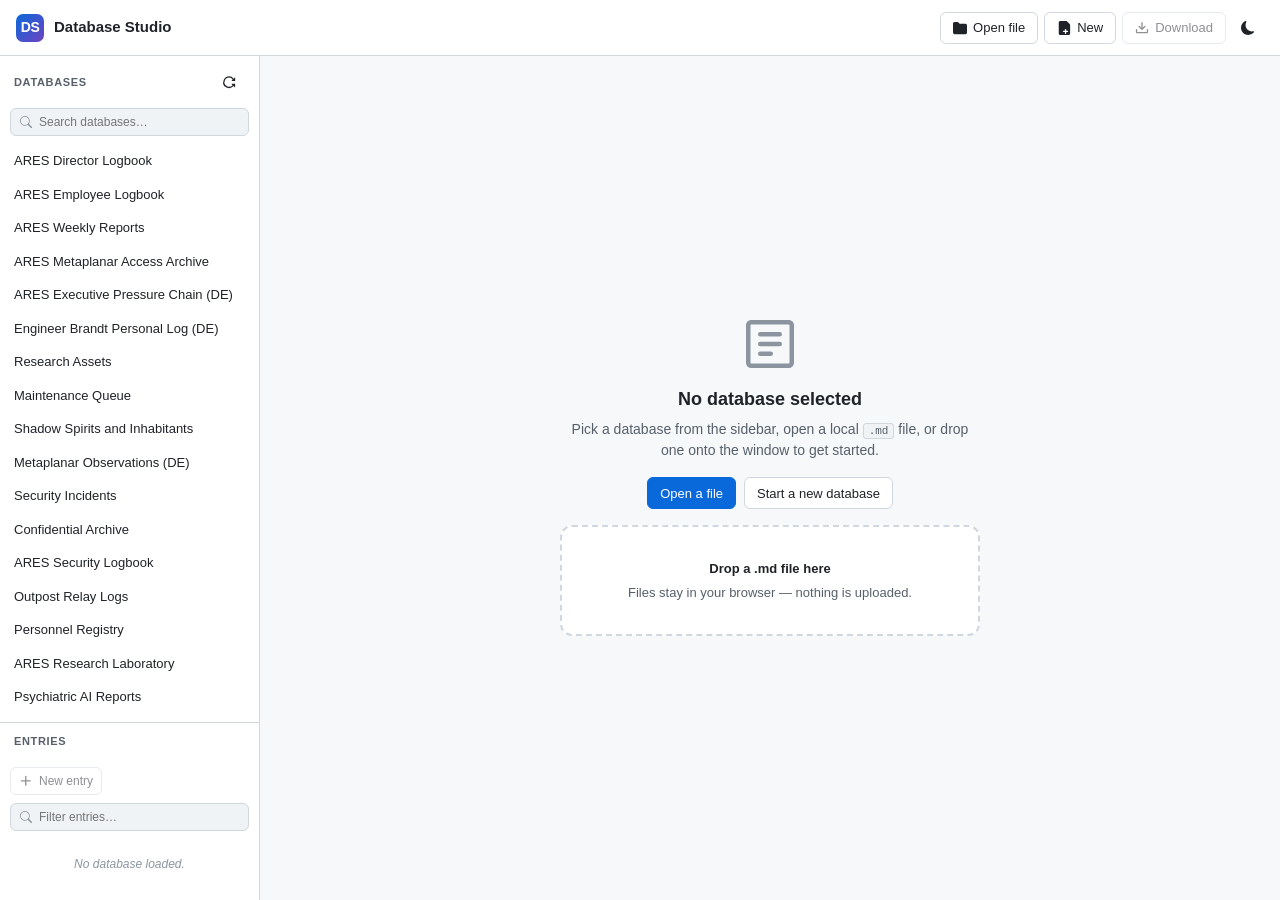
==== database-studio.html @ 735c3646 "Initial commit" ====
<!DOCTYPE html>
<html lang="en">
<head>
<meta charset="UTF-8">
<meta name="viewport" content="width=device-width, initial-scale=1.0">
<title>Database Studio — Markdown Database Editor</title>
<link rel="icon" href="data:,">
<style>
/* ============================================================
   Database Studio
   A clean, intuitive editor for the terminal's markdown databases.
   Inspired by SCEditor's toolbar-driven WYSIWYG editing model.
   ============================================================ */

:root {
  --bg: #f6f8fa;
  --surface: #ffffff;
  --surface-2: #f0f3f6;
  --surface-hover: #eaeef2;
  --border: #d0d7de;
  --border-strong: #afb8c1;
  --text: #1f2328;
  --text-muted: #57606a;
  --text-subtle: #8c959f;
  --accent: #0969da;
  --accent-soft: #ddf4ff;
  --accent-text: #0969da;
  --danger: #cf222e;
  --danger-soft: #ffebe9;
  --success: #1a7f37;
  --success-soft: #dafbe1;
  --warn: #9a6700;
  --warn-soft: #fff8c5;
  --shadow-sm: 0 1px 2px rgba(31, 35, 40, 0.06);
  --shadow-md: 0 3px 6px rgba(31, 35, 40, 0.08);
  --shadow-lg: 0 8px 24px rgba(31, 35, 40, 0.12);
  --radius-sm: 6px;
  --radius: 8px;
  --radius-lg: 12px;
  --font-sans: -apple-system, BlinkMacSystemFont, "Segoe UI", "Inter", Roboto, "Helvetica Neue", Arial, sans-serif;
  --font-mono: ui-monospace, SFMono-Regular, "SF Mono", Menlo, Consolas, "Liberation Mono", monospace;
}

[data-theme="dark"] {
  --bg: #0d1117;
  --surface: #161b22;
  --surface-2: #1c2128;
  --surface-hover: #21262d;
  --border: #30363d;
  --border-strong: #484f58;
  --text: #e6edf3;
  --text-muted: #8d96a0;
  --text-subtle: #6e7681;
  --accent: #2f81f7;
  --accent-soft: #1f2c47;
  --accent-text: #58a6ff;
  --danger: #f85149;
  --danger-soft: #3a1a1d;
  --success: #3fb950;
  --success-soft: #0e2a17;
  --warn: #d29922;
  --warn-soft: #3a2d10;
  --shadow-sm: 0 1px 2px rgba(0, 0, 0, 0.3);
  --shadow-md: 0 3px 6px rgba(0, 0, 0, 0.4);
  --shadow-lg: 0 8px 24px rgba(0, 0, 0, 0.5);
}

* { box-sizing: border-box; }

html, body {
  margin: 0;
  padding: 0;
  height: 100%;
}

body {
  background: var(--bg);
  color: var(--text);
  font-family: var(--font-sans);
  font-size: 14px;
  line-height: 1.5;
  -webkit-font-smoothing: antialiased;
  -moz-osx-font-smoothing: grayscale;
}

/* ---------- Top bar ---------- */

.topbar {
  height: 56px;
  background: var(--surface);
  border-bottom: 1px solid var(--border);
  display: flex;
  align-items: center;
  padding: 0 16px;
  gap: 12px;
  position: sticky;
  top: 0;
  z-index: 100;
}

.brand {
  display: flex;
  align-items: center;
  gap: 10px;
  font-weight: 600;
  font-size: 15px;
  color: var(--text);
}

.brand-mark {
  width: 28px;
  height: 28px;
  border-radius: 7px;
  background: linear-gradient(135deg, var(--accent), #6f42c1);
  color: #fff;
  display: grid;
  place-items: center;
  font-weight: 700;
  font-size: 14px;
  letter-spacing: -0.5px;
}

.brand-sub {
  color: var(--text-subtle);
  font-weight: 400;
  font-size: 13px;
  margin-left: 4px;
}

.topbar-spacer { flex: 1; }

.topbar-actions {
  display: flex;
  align-items: center;
  gap: 6px;
}

/* ---------- Buttons ---------- */

.btn {
  display: inline-flex;
  align-items: center;
  justify-content: center;
  gap: 6px;
  height: 32px;
  padding: 0 12px;
  border: 1px solid var(--border);
  border-radius: var(--radius-sm);
  background: var(--surface);
  color: var(--text);
  font-family: inherit;
  font-size: 13px;
  font-weight: 500;
  cursor: pointer;
  transition: background 0.12s, border-color 0.12s, color 0.12s;
  white-space: nowrap;
  user-select: none;
}

.btn:hover { background: var(--surface-hover); border-color: var(--border-strong); }
.btn:active { transform: translateY(1px); }
.btn:focus-visible { outline: 2px solid var(--accent); outline-offset: 2px; }
.btn[disabled] { opacity: 0.5; cursor: not-allowed; }
.btn[disabled]:hover { background: var(--surface); border-color: var(--border); }

.btn-primary {
  background: var(--accent);
  border-color: var(--accent);
  color: #fff;
}
.btn-primary:hover { background: var(--accent); border-color: var(--accent); filter: brightness(1.1); }

.btn-danger { color: var(--danger); }
.btn-danger:hover { background: var(--danger-soft); border-color: var(--danger); }

.btn-ghost { border-color: transparent; background: transparent; }
.btn-ghost:hover { background: var(--surface-hover); border-color: transparent; }

.btn-icon {
  width: 32px;
  padding: 0;
}

.btn svg {
  width: 14px;
  height: 14px;
  flex-shrink: 0;
}

/* ---------- Main layout ---------- */

.app {
  display: grid;
  grid-template-columns: 260px 1fr;
  height: calc(100vh - 56px);
  overflow: hidden;
}

.sidebar {
  background: var(--surface);
  border-right: 1px solid var(--border);
  display: flex;
  flex-direction: column;
  overflow: hidden;
}

.sidebar-section {
  display: flex;
  flex-direction: column;
  min-height: 0;
  border-bottom: 1px solid var(--border);
}

.sidebar-section:last-child { border-bottom: none; flex: 1; }

.sidebar-header {
  padding: 10px 14px;
  display: flex;
  align-items: center;
  justify-content: space-between;
  gap: 8px;
  flex-shrink: 0;
}

.sidebar-header h2 {
  font-size: 11px;
  font-weight: 600;
  text-transform: uppercase;
  letter-spacing: 0.06em;
  color: var(--text-muted);
  margin: 0;
}

.sidebar-search {
  padding: 0 10px 8px;
  flex-shrink: 0;
}

.sidebar-search input {
  width: 100%;
  height: 28px;
  padding: 0 8px 0 28px;
  border: 1px solid var(--border);
  background: var(--surface-2);
  color: var(--text);
  border-radius: var(--radius-sm);
  font-family: inherit;
  font-size: 12px;
  background-image: url("data:image/svg+xml;utf8,<svg xmlns='http://www.w3.org/2000/svg' width='12' height='12' fill='%238c959f' viewBox='0 0 16 16'><path d='M11.742 10.344a6.5 6.5 0 1 0-1.397 1.398h-.001q.044.06.098.115l3.85 3.85a1 1 0 0 0 1.415-1.414l-3.85-3.85a1 1 0 0 0-.115-.1zM12 6.5a5.5 5.5 0 1 1-11 0 5.5 5.5 0 0 1 11 0'/></svg>");
  background-repeat: no-repeat;
  background-position: 9px center;
}

.sidebar-search input:focus { outline: none; border-color: var(--accent); }

.list {
  overflow-y: auto;
  padding: 0 6px 8px;
  flex: 1;
  min-height: 0;
}

.list-item {
  display: flex;
  align-items: center;
  gap: 8px;
  padding: 7px 8px;
  border-radius: var(--radius-sm);
  cursor: pointer;
  color: var(--text);
  font-size: 13px;
  transition: background 0.1s;
}

.list-item:hover { background: var(--surface-hover); }
.list-item.active { background: var(--accent-soft); color: var(--accent-text); font-weight: 500; }

.list-item .item-title {
  flex: 1;
  overflow: hidden;
  text-overflow: ellipsis;
  white-space: nowrap;
}

.list-item .item-meta {
  font-size: 11px;
  color: var(--text-subtle);
  flex-shrink: 0;
}

.list-item.active .item-meta { color: var(--accent-text); opacity: 0.7; }

.list-empty {
  padding: 16px 14px;
  color: var(--text-subtle);
  font-size: 12px;
  font-style: italic;
  text-align: center;
}

.category-divider {
  font-size: 10px;
  font-weight: 700;
  text-transform: uppercase;
  letter-spacing: 0.08em;
  color: var(--text-subtle);
  padding: 10px 10px 4px;
  user-select: none;
}

/* ---------- Editor area ---------- */

.editor {
  overflow-y: auto;
  background: var(--bg);
  padding: 0;
}

.editor-empty {
  height: 100%;
  display: grid;
  place-items: center;
  text-align: center;
  padding: 32px;
  color: var(--text-muted);
}

.editor-empty-inner {
  max-width: 420px;
}

.editor-empty h3 {
  font-size: 18px;
  font-weight: 600;
  color: var(--text);
  margin: 0 0 6px;
}

.editor-empty p {
  margin: 0 0 16px;
  font-size: 14px;
}

.editor-empty-actions {
  display: flex;
  gap: 8px;
  justify-content: center;
}

.editor-empty svg {
  width: 48px;
  height: 48px;
  color: var(--text-subtle);
  margin-bottom: 12px;
}

.editor-content {
  max-width: 920px;
  margin: 0 auto;
  padding: 24px 24px 80px;
}

.panel {
  background: var(--surface);
  border: 1px solid var(--border);
  border-radius: var(--radius-lg);
  margin-bottom: 16px;
  overflow: hidden;
}

.panel-header {
  padding: 12px 16px;
  display: flex;
  align-items: center;
  justify-content: space-between;
  gap: 12px;
  border-bottom: 1px solid var(--border);
  background: var(--surface);
}

.panel-header h3 {
  font-size: 13px;
  font-weight: 600;
  margin: 0;
  color: var(--text);
  display: flex;
  align-items: center;
  gap: 8px;
}

.panel-header .panel-actions {
  display: flex;
  gap: 6px;
}

.panel-body { padding: 16px; }

.panel-collapsible .panel-header { cursor: pointer; user-select: none; }
.panel-collapsible .panel-header::after {
  content: "";
  width: 12px;
  height: 12px;
  background: url("data:image/svg+xml;utf8,<svg xmlns='http://www.w3.org/2000/svg' width='12' height='12' viewBox='0 0 16 16' fill='%2357606a'><path d='M3.22 5.22a.75.75 0 0 1 1.06 0L8 8.94l3.72-3.72a.75.75 0 1 1 1.06 1.06l-4.25 4.25a.75.75 0 0 1-1.06 0L3.22 6.28a.75.75 0 0 1 0-1.06Z'/></svg>") no-repeat center;
  transition: transform 0.15s;
  margin-left: auto;
}
.panel-collapsible.collapsed .panel-header::after { transform: rotate(-90deg); }
.panel-collapsible.collapsed .panel-body { display: none; }

/* ---------- Forms ---------- */

.field-grid {
  display: grid;
  grid-template-columns: repeat(2, minmax(0, 1fr));
  gap: 12px;
}

.field-grid.three { grid-template-columns: repeat(3, minmax(0, 1fr)); }
.field-grid.full { grid-template-columns: 1fr; }

.field {
  display: flex;
  flex-direction: column;
  gap: 4px;
  min-width: 0;
}

.field.full { grid-column: 1 / -1; }

.field-label {
  font-size: 12px;
  font-weight: 500;
  color: var(--text-muted);
  display: flex;
  align-items: center;
  gap: 4px;
}

.field-label .hint {
  font-weight: 400;
  color: var(--text-subtle);
  font-size: 11px;
}

.input, .textarea, .select {
  width: 100%;
  border: 1px solid var(--border);
  background: var(--surface);
  color: var(--text);
  font-family: inherit;
  font-size: 13px;
  padding: 7px 10px;
  border-radius: var(--radius-sm);
  transition: border-color 0.12s, box-shadow 0.12s;
}

.input:focus, .textarea:focus, .select:focus {
  outline: none;
  border-color: var(--accent);
  box-shadow: 0 0 0 3px var(--accent-soft);
}

.input.mono { font-family: var(--font-mono); font-size: 12px; }

.textarea { min-height: 80px; resize: vertical; line-height: 1.5; }

.range-row {
  display: flex;
  align-items: center;
  gap: 10px;
}

.range-row input[type="range"] { flex: 1; accent-color: var(--accent); }

.range-row .range-val {
  font-family: var(--font-mono);
  font-size: 12px;
  color: var(--text-muted);
  min-width: 16px;
  text-align: right;
}

.clearance-pill {
  display: inline-flex;
  align-items: center;
  gap: 4px;
  font-size: 11px;
  font-weight: 600;
  padding: 2px 8px;
  border-radius: 999px;
  background: var(--success-soft);
  color: var(--success);
  text-transform: uppercase;
  letter-spacing: 0.04em;
}

.clearance-pill[data-level="2"] { background: var(--accent-soft); color: var(--accent-text); }
.clearance-pill[data-level="3"] { background: var(--warn-soft); color: var(--warn); }
.clearance-pill[data-level="4"], .clearance-pill[data-level="5"] {
  background: var(--danger-soft); color: var(--danger);
}

/* ---------- WYSIWYG editor ---------- */

.wysiwyg {
  border: 1px solid var(--border);
  border-radius: var(--radius);
  overflow: hidden;
  background: var(--surface);
}

.wysiwyg-toolbar {
  display: flex;
  align-items: center;
  flex-wrap: wrap;
  gap: 2px;
  padding: 6px;
  border-bottom: 1px solid var(--border);
  background: var(--surface-2);
}

.wysiwyg-toolbar .toolbar-group {
  display: flex;
  align-items: center;
  gap: 1px;
}

.wysiwyg-toolbar .toolbar-sep {
  width: 1px;
  height: 20px;
  background: var(--border);
  margin: 0 4px;
}

.tbtn {
  width: 30px;
  height: 30px;
  display: grid;
  place-items: center;
  background: transparent;
  border: 1px solid transparent;
  border-radius: 5px;
  color: var(--text-muted);
  cursor: pointer;
  padding: 0;
  transition: background 0.1s, color 0.1s;
}

.tbtn:hover { background: var(--surface-hover); color: var(--text); }
.tbtn.active { background: var(--accent-soft); color: var(--accent-text); }
.tbtn svg { width: 15px; height: 15px; }
.tbtn:focus-visible { outline: 2px solid var(--accent); outline-offset: 1px; }

.tbtn.wide {
  width: auto;
  padding: 0 8px;
  font-size: 12px;
  gap: 4px;
  font-family: inherit;
  font-weight: 500;
}

.toolbar-spacer { flex: 1; }

.wysiwyg-editor {
  min-height: 280px;
  padding: 14px 18px;
  outline: none;
  font-size: 14px;
  line-height: 1.6;
  color: var(--text);
  overflow-y: auto;
  max-height: 60vh;
}

.wysiwyg-editor[data-empty="true"]::before {
  content: attr(data-placeholder);
  color: var(--text-subtle);
  pointer-events: none;
  display: block;
}

.wysiwyg-editor h1, .wysiwyg-editor h2, .wysiwyg-editor h3 {
  margin: 1em 0 0.4em;
  font-weight: 600;
  line-height: 1.3;
}
.wysiwyg-editor h1 { font-size: 1.5em; }
.wysiwyg-editor h2 { font-size: 1.25em; }
.wysiwyg-editor h3 { font-size: 1.1em; }
.wysiwyg-editor p { margin: 0 0 0.7em; }
.wysiwyg-editor ul, .wysiwyg-editor ol { margin: 0 0 0.7em; padding-left: 1.5em; }
.wysiwyg-editor li { margin: 0.2em 0; }
.wysiwyg-editor blockquote {
  margin: 0 0 0.7em;
  padding: 0.2em 1em;
  border-left: 3px solid var(--border-strong);
  color: var(--text-muted);
  font-style: italic;
}
.wysiwyg-editor code {
  font-family: var(--font-mono);
  font-size: 0.9em;
  background: var(--surface-2);
  padding: 1px 5px;
  border-radius: 4px;
  border: 1px solid var(--border);
}
.wysiwyg-editor pre {
  font-family: var(--font-mono);
  font-size: 0.85em;
  background: var(--surface-2);
  padding: 10px 12px;
  border-radius: var(--radius-sm);
  border: 1px solid var(--border);
  overflow-x: auto;
  margin: 0 0 0.7em;
}
.wysiwyg-editor pre code { background: transparent; border: none; padding: 0; }
.wysiwyg-editor a { color: var(--accent-text); text-decoration: underline; }
.wysiwyg-editor hr { border: none; border-top: 1px solid var(--border); margin: 1em 0; }

.wysiwyg-editor img {
  display: block;
  max-width: 100%;
  max-height: 360px;
  height: auto;
  margin: 10px 0;
  border: 1px solid var(--border);
  border-radius: var(--radius-sm);
  background: var(--surface-2);
  cursor: pointer;
  transition: box-shadow 0.12s, border-color 0.12s;
}
.wysiwyg-editor img:hover { box-shadow: var(--shadow-md); border-color: var(--border-strong); }
.wysiwyg-editor img.selected {
  outline: 2px solid var(--accent);
  outline-offset: 2px;
}

/* ---------- Retro terminal text colors ---------- */
/* These mirror the terminal's .t-* classes so colored passages preview the way
   they'll render on the green-on-black terminal screen. */
.wysiwyg-editor [data-color],
.wysiwyg-source-preview [data-color] { transition: color 0.1s; }

[data-color="green"]   { color: #1f9e3e; }
[data-color="amber"]   { color: #c87f00; }
[data-color="cyan"]    { color: #0d8c8c; }
[data-color="red"]     { color: #cf222e; }
[data-color="magenta"] { color: #9c27b0; }
[data-color="dim"]     { color: #8c959f; }
[data-color="bright"]  { color: #1f2328; font-weight: 600; }

[data-theme="dark"] [data-color="green"]   { color: #3fb950; }
[data-theme="dark"] [data-color="amber"]   { color: #ffb000; }
[data-theme="dark"] [data-color="cyan"]    { color: #2ec4b6; }
[data-theme="dark"] [data-color="red"]     { color: #ff6b6b; }
[data-theme="dark"] [data-color="magenta"] { color: #d670d6; }
[data-theme="dark"] [data-color="dim"]     { color: #6e7681; }
[data-theme="dark"] [data-color="bright"]  { color: #ffffff; font-weight: 600; }

/* Color popover */
.color-popover-wrap { position: relative; }

.color-popover {
  position: absolute;
  top: calc(100% + 6px);
  right: 0;
  background: var(--surface);
  border: 1px solid var(--border);
  border-radius: var(--radius);
  box-shadow: var(--shadow-lg);
  padding: 10px;
  display: grid;
  grid-template-columns: repeat(4, 28px);
  gap: 6px;
  z-index: 200;
  min-width: 0;
}

.color-popover .swatch {
  width: 28px;
  height: 28px;
  border: 1px solid var(--border);
  border-radius: 6px;
  cursor: pointer;
  position: relative;
  display: grid;
  place-items: center;
  padding: 0;
  background: var(--surface);
  transition: transform 0.08s, border-color 0.1s;
}

.color-popover .swatch:hover { transform: scale(1.08); border-color: var(--border-strong); }
.color-popover .swatch.active { border-color: var(--accent); box-shadow: 0 0 0 2px var(--accent-soft); }

.color-popover .swatch-dot {
  width: 16px; height: 16px; border-radius: 50%;
  border: 1px solid rgba(0,0,0,0.15);
}

.color-popover .swatch-label {
  position: absolute;
  bottom: -22px; left: 50%; transform: translateX(-50%);
  font-size: 10px; color: var(--text-muted);
  white-space: nowrap; pointer-events: none;
  opacity: 0; transition: opacity 0.1s;
  background: var(--text); color: var(--surface);
  padding: 2px 6px; border-radius: 3px;
}
.color-popover .swatch:hover .swatch-label { opacity: 1; }

.color-popover .swatch.clear {
  font-size: 11px; font-weight: 600; color: var(--text-muted);
}

/* Show a small colored bar under the color toolbar button */
.tbtn.color-btn {
  position: relative;
}
.tbtn.color-btn::after {
  content: "";
  position: absolute;
  left: 4px; right: 4px; bottom: 3px;
  height: 3px; border-radius: 2px;
  background: var(--tbtn-color, var(--text-subtle));
}

.wysiwyg-source {
  display: none;
  width: 100%;
  min-height: 280px;
  max-height: 60vh;
  padding: 14px 18px;
  border: none;
  outline: none;
  font-family: var(--font-mono);
  font-size: 13px;
  line-height: 1.55;
  background: var(--surface);
  color: var(--text);
  resize: vertical;
}

.wysiwyg.source-mode .wysiwyg-editor { display: none; }
.wysiwyg.source-mode .wysiwyg-source { display: block; }

.wysiwyg-footer {
  display: flex;
  align-items: center;
  justify-content: space-between;
  padding: 6px 12px;
  border-top: 1px solid var(--border);
  background: var(--surface-2);
  font-size: 11px;
  color: var(--text-subtle);
}

/* ---------- Entry list panel ---------- */

.entry-toolbar {
  display: flex;
  align-items: center;
  gap: 8px;
  padding: 8px 10px;
  flex-shrink: 0;
}

.entry-toolbar .btn { height: 28px; padding: 0 8px; font-size: 12px; }

/* ---------- Toast ---------- */

.toast-wrap {
  position: fixed;
  bottom: 20px;
  right: 20px;
  display: flex;
  flex-direction: column;
  gap: 8px;
  z-index: 1000;
  pointer-events: none;
}

.toast {
  background: var(--text);
  color: var(--surface);
  padding: 10px 14px;
  border-radius: var(--radius);
  font-size: 13px;
  box-shadow: var(--shadow-lg);
  max-width: 360px;
  animation: toast-in 0.18s ease-out;
  pointer-events: auto;
  display: flex;
  align-items: center;
  gap: 8px;
}

.toast.success { background: var(--success); color: #fff; }
.toast.error { background: var(--danger); color: #fff; }
.toast.warn { background: var(--warn); color: #fff; }

.toast svg { width: 16px; height: 16px; flex-shrink: 0; }

@keyframes toast-in {
  from { transform: translateY(8px); opacity: 0; }
  to { transform: translateY(0); opacity: 1; }
}

/* ---------- Modal ---------- */

.modal-backdrop {
  position: fixed;
  inset: 0;
  background: rgba(0, 0, 0, 0.45);
  display: grid;
  place-items: center;
  z-index: 500;
  padding: 20px;
}

.modal {
  background: var(--surface);
  border-radius: var(--radius-lg);
  border: 1px solid var(--border);
  box-shadow: var(--shadow-lg);
  max-width: 520px;
  width: 100%;
  max-height: 90vh;
  display: flex;
  flex-direction: column;
  overflow: hidden;
}

.modal-header {
  padding: 14px 18px;
  border-bottom: 1px solid var(--border);
  display: flex;
  align-items: center;
  justify-content: space-between;
}

.modal-header h3 { margin: 0; font-size: 15px; font-weight: 600; }

.modal-body { padding: 16px 18px; overflow-y: auto; }
.modal-footer {
  padding: 12px 18px;
  border-top: 1px solid var(--border);
  display: flex;
  justify-content: flex-end;
  gap: 8px;
  background: var(--surface-2);
}

/* ---------- Drag overlay ---------- */

.drop-overlay {
  position: fixed;
  inset: 0;
  background: rgba(9, 105, 218, 0.08);
  border: 3px dashed var(--accent);
  z-index: 900;
  display: grid;
  place-items: center;
  pointer-events: none;
}

.drop-overlay-msg {
  background: var(--surface);
  border: 1px solid var(--accent);
  padding: 20px 28px;
  border-radius: var(--radius-lg);
  font-size: 16px;
  font-weight: 600;
  color: var(--accent-text);
  box-shadow: var(--shadow-lg);
}

.hidden { display: none !important; }

/* ---------- Drag & drop file zone in empty state ---------- */

.drop-zone {
  border: 2px dashed var(--border);
  border-radius: var(--radius-lg);
  padding: 32px;
  margin-top: 16px;
  transition: border-color 0.15s, background 0.15s;
  background: var(--surface);
}

.drop-zone.over { border-color: var(--accent); background: var(--accent-soft); }

/* ---------- Responsive ---------- */

@media (max-width: 900px) {
  .app { grid-template-columns: 1fr; }
  .sidebar {
    position: fixed;
    left: 0; top: 56px;
    width: 280px;
    height: calc(100vh - 56px);
    z-index: 50;
    transform: translateX(-100%);
    transition: transform 0.2s;
    box-shadow: var(--shadow-lg);
  }
  .sidebar.open { transform: translateX(0); }
  .field-grid, .field-grid.three { grid-template-columns: 1fr; }
  .editor-content { padding: 16px; }
  .topbar-actions .btn .btn-label { display: none; }
}

.menu-btn { display: none; }
@media (max-width: 900px) { .menu-btn { display: inline-flex; } }

/* unsaved indicator */
.unsaved-dot {
  width: 8px; height: 8px; border-radius: 50%;
  background: var(--warn);
  display: inline-block;
  margin-left: 6px;
}

kbd {
  font-family: var(--font-mono);
  font-size: 11px;
  background: var(--surface-2);
  border: 1px solid var(--border);
  padding: 1px 5px;
  border-radius: 3px;
  color: var(--text-muted);
}

</style>
</head>
<body>

<header class="topbar">
  <button class="btn btn-ghost btn-icon menu-btn" id="menuBtn" title="Toggle sidebar">
    <svg viewBox="0 0 16 16" fill="currentColor"><path d="M1 2.75A.75.75 0 0 1 1.75 2h12.5a.75.75 0 0 1 0 1.5H1.75A.75.75 0 0 1 1 2.75Zm0 5A.75.75 0 0 1 1.75 7h12.5a.75.75 0 0 1 0 1.5H1.75A.75.75 0 0 1 1 7.75ZM1.75 12h12.5a.75.75 0 0 1 0 1.5H1.75a.75.75 0 0 1 0-1.5Z"/></svg>
  </button>
  <div class="brand">
    <div class="brand-mark">DS</div>
    <span>Database Studio</span>
    <span class="brand-sub" id="brandSub"></span>
  </div>
  <div class="topbar-spacer"></div>
  <div class="topbar-actions">
    <button class="btn" id="openFileBtn" title="Open a local .md file">
      <svg viewBox="0 0 16 16" fill="currentColor"><path d="M1.75 1A1.75 1.75 0 0 0 0 2.75v10.5C0 14.216.784 15 1.75 15h12.5A1.75 1.75 0 0 0 16 13.25v-8.5A1.75 1.75 0 0 0 14.25 3H7.5a.25.25 0 0 1-.2-.1l-.9-1.2C6.07 1.26 5.55 1 5 1H1.75Z"/></svg>
      <span class="btn-label">Open file</span>
    </button>
    <button class="btn" id="newFileBtn" title="Create a new empty database">
      <svg viewBox="0 0 16 16" fill="currentColor"><path d="M2 1.75C2 .784 2.784 0 3.75 0h6.586c.464 0 .909.184 1.237.513l2.914 2.914c.329.328.513.773.513 1.237v9.586A1.75 1.75 0 0 1 13.25 16h-9.5A1.75 1.75 0 0 1 2 14.25Zm8.5 8a.75.75 0 0 0-1.5 0V11H7.5a.75.75 0 0 0 0 1.5H9v1.5a.75.75 0 0 0 1.5 0v-1.5H12a.75.75 0 0 0 0-1.5h-1.5Z"/></svg>
      <span class="btn-label">New</span>
    </button>
    <button class="btn" id="downloadBtn" title="Download as .md (Ctrl/Cmd+S)" disabled>
      <svg viewBox="0 0 16 16" fill="currentColor"><path d="M2.75 14A1.75 1.75 0 0 1 1 12.25v-2.5a.75.75 0 0 1 1.5 0v2.5c0 .138.112.25.25.25h10.5a.25.25 0 0 0 .25-.25v-2.5a.75.75 0 0 1 1.5 0v2.5A1.75 1.75 0 0 1 13.25 14ZM7.25 7.689V2a.75.75 0 0 1 1.5 0v5.689l1.97-1.969a.749.749 0 1 1 1.06 1.06l-3.25 3.25a.749.749 0 0 1-1.06 0L4.22 6.78a.749.749 0 1 1 1.06-1.06Z"/></svg>
      <span class="btn-label">Download</span>
    </button>
    <button class="btn btn-ghost btn-icon" id="themeBtn" title="Toggle dark mode">
      <svg id="themeIcon" viewBox="0 0 16 16" fill="currentColor"><path d="M6 .278a.768.768 0 0 1 .08.858 7.208 7.208 0 0 0-.878 3.46c0 4.021 3.278 7.277 7.318 7.277.527 0 1.04-.055 1.533-.16a.787.787 0 0 1 .81.316.733.733 0 0 1-.031.893A8.349 8.349 0 0 1 8.344 16C3.734 16 0 12.286 0 7.71 0 4.266 2.114 1.312 5.124.06A.752.752 0 0 1 6 .278"/></svg>
    </button>
  </div>
</header>

<div class="app" id="app">
  <aside class="sidebar" id="sidebar">
    <div class="sidebar-section">
      <div class="sidebar-header">
        <h2>Databases</h2>
        <button class="btn btn-ghost btn-icon" id="reloadManifestBtn" title="Reload manifest">
          <svg viewBox="0 0 16 16" fill="currentColor" width="14" height="14"><path d="M1.705 8.005a.75.75 0 0 1 .834.656 5.5 5.5 0 0 0 9.592 2.97l-1.204-1.204a.25.25 0 0 1 .177-.427h3.646a.25.25 0 0 1 .25.25v3.646a.25.25 0 0 1-.427.177l-1.38-1.38A7.002 7.002 0 0 1 1.05 8.84a.75.75 0 0 1 .656-.834M8 1.5a6.5 6.5 0 0 0-6.473 5.95.75.75 0 0 0 1.49.176A5.001 5.001 0 0 1 12.18 5.27L10.997 6.45a.25.25 0 0 0 .177.427h3.646a.25.25 0 0 0 .25-.25V2.981a.25.25 0 0 0-.427-.177l-1.381 1.38A6.5 6.5 0 0 0 8 1.5"/></svg>
        </button>
      </div>
      <div class="sidebar-search">
        <input type="search" id="dbSearch" placeholder="Search databases…" autocomplete="off">
      </div>
      <div class="list" id="dbList">
        <div class="list-empty">Loading…</div>
      </div>
    </div>

    <div class="sidebar-section">
      <div class="sidebar-header">
        <h2>Entries</h2>
        <span class="brand-sub" id="entryCount"></span>
      </div>
      <div class="entry-toolbar">
        <button class="btn" id="addEntryBtn" disabled title="Add a new entry (Ctrl/Cmd+N)">
          <svg viewBox="0 0 16 16" fill="currentColor"><path d="M7.75 2a.75.75 0 0 1 .75.75V7h4.25a.75.75 0 0 1 0 1.5H8.5v4.25a.75.75 0 0 1-1.5 0V8.5H2.75a.75.75 0 0 1 0-1.5H7V2.75A.75.75 0 0 1 7.75 2Z"/></svg>
          New entry
        </button>
      </div>
      <div class="sidebar-search">
        <input type="search" id="entrySearch" placeholder="Filter entries…" autocomplete="off">
      </div>
      <div class="list" id="entryList">
        <div class="list-empty">No database loaded.</div>
      </div>
    </div>
  </aside>

  <main class="editor" id="editor">
    <div class="editor-empty" id="editorEmpty">
      <div class="editor-empty-inner">
        <svg viewBox="0 0 16 16" fill="currentColor"><path d="M0 1.75C0 .784.784 0 1.75 0h12.5C15.216 0 16 .784 16 1.75v12.5A1.75 1.75 0 0 1 14.25 16H1.75A1.75 1.75 0 0 1 0 14.25Zm1.75-.25a.25.25 0 0 0-.25.25v12.5c0 .138.112.25.25.25h12.5a.25.25 0 0 0 .25-.25V1.75a.25.25 0 0 0-.25-.25Z"/><path d="M4 4.75a.75.75 0 0 1 .75-.75h6.5a.75.75 0 0 1 0 1.5h-6.5A.75.75 0 0 1 4 4.75ZM4 8a.75.75 0 0 1 .75-.75h6.5a.75.75 0 0 1 0 1.5h-6.5A.75.75 0 0 1 4 8Zm0 3.25a.75.75 0 0 1 .75-.75h3.5a.75.75 0 0 1 0 1.5h-3.5a.75.75 0 0 1-.75-.75Z"/></svg>
        <h3>No database selected</h3>
        <p>Pick a database from the sidebar, open a local <kbd>.md</kbd> file, or drop one onto the window to get started.</p>
        <div class="editor-empty-actions">
          <button class="btn btn-primary" id="emptyOpenBtn">Open a file</button>
          <button class="btn" id="emptyNewBtn">Start a new database</button>
        </div>
        <div class="drop-zone" id="dropZone">
          <div style="font-size:13px; color:var(--text-muted);">
            <strong style="color:var(--text); display:block; margin-bottom:4px;">Drop a .md file here</strong>
            Files stay in your browser — nothing is uploaded.
          </div>
        </div>
      </div>
    </div>

    <div class="editor-content hidden" id="editorContent">
      <!-- Package metadata panel -->
      <section class="panel panel-collapsible" data-panel="meta">
        <div class="panel-header">
          <h3>
            <svg viewBox="0 0 16 16" fill="currentColor" width="14" height="14"><path d="M0 1.75C0 .784.784 0 1.75 0h12.5C15.216 0 16 .784 16 1.75v12.5A1.75 1.75 0 0 1 14.25 16H1.75A1.75 1.75 0 0 1 0 14.25Zm1.75-.25a.25.25 0 0 0-.25.25v12.5c0 .138.112.25.25.25h12.5a.25.25 0 0 0 .25-.25V1.75a.25.25 0 0 0-.25-.25Z"/></svg>
            Package details
          </h3>
        </div>
        <div class="panel-body">
          <div class="field-grid">
            <div class="field">
              <label class="field-label" for="metaTitle">Title</label>
              <input class="input" id="metaTitle" type="text" placeholder="Untitled Database">
            </div>
            <div class="field">
              <label class="field-label" for="metaId">Package ID <span class="hint">(filename slug)</span></label>
              <input class="input mono" id="metaId" type="text" placeholder="database">
            </div>
            <div class="field full">
              <label class="field-label" for="metaDescription">Description</label>
              <input class="input" id="metaDescription" type="text" placeholder="A short summary shown in lists">
            </div>
            <div class="field">
              <label class="field-label" for="metaPassword">Terminal password</label>
              <input class="input mono" id="metaPassword" type="text" placeholder="database">
            </div>
            <div class="field">
              <label class="field-label">&nbsp;</label>
              <div style="display:flex; gap:8px;">
                <button class="btn" id="renameBtn">Rename file…</button>
              </div>
            </div>
          </div>
        </div>
      </section>

      <!-- Entry editor panel -->
      <section class="panel" id="entryPanel">
        <div class="panel-header">
          <h3 id="entryPanelTitle">Entry</h3>
          <div class="panel-actions">
            <button class="btn" id="duplicateEntryBtn">
              <svg viewBox="0 0 16 16" fill="currentColor"><path d="M0 6.75C0 5.784.784 5 1.75 5h1.5a.75.75 0 0 1 0 1.5h-1.5a.25.25 0 0 0-.25.25v7.5c0 .138.112.25.25.25h7.5a.25.25 0 0 0 .25-.25v-1.5a.75.75 0 0 1 1.5 0v1.5A1.75 1.75 0 0 1 9.25 16h-7.5A1.75 1.75 0 0 1 0 14.25Z"/><path d="M5 1.75C5 .784 5.784 0 6.75 0h7.5C15.216 0 16 .784 16 1.75v7.5A1.75 1.75 0 0 1 14.25 11h-7.5A1.75 1.75 0 0 1 5 9.25Zm1.75-.25a.25.25 0 0 0-.25.25v7.5c0 .138.112.25.25.25h7.5a.25.25 0 0 0 .25-.25v-7.5a.25.25 0 0 0-.25-.25Z"/></svg>
              Duplicate
            </button>
            <button class="btn btn-danger" id="removeEntryBtn">
              <svg viewBox="0 0 16 16" fill="currentColor"><path d="M11 1.75V3h2.25a.75.75 0 0 1 0 1.5H2.75a.75.75 0 0 1 0-1.5H5V1.75C5 .784 5.784 0 6.75 0h2.5C10.216 0 11 .784 11 1.75M4.496 6.675l.66 6.6a.25.25 0 0 0 .249.225h5.19a.25.25 0 0 0 .249-.225l.66-6.6a.75.75 0 0 1 1.492.149l-.66 6.6A1.748 1.748 0 0 1 10.595 15h-5.19a1.75 1.75 0 0 1-1.741-1.575l-.66-6.6a.75.75 0 1 1 1.492-.15M6.5 1.75V3h3V1.75a.25.25 0 0 0-.25-.25h-2.5a.25.25 0 0 0-.25.25"/></svg>
              Delete
            </button>
          </div>
        </div>
        <div class="panel-body">
          <div class="field-grid">
            <div class="field full">
              <label class="field-label" for="entryTitle">Entry title</label>
              <input class="input" id="entryTitle" type="text" placeholder="Untitled Entry">
            </div>
            <div class="field">
              <label class="field-label" for="entryId">Entry ID <span class="hint">(slug)</span></label>
              <input class="input mono" id="entryId" type="text" placeholder="entry-id">
            </div>
            <div class="field">
              <label class="field-label" for="entryCategory">Category</label>
              <input class="input" id="entryCategory" type="text" list="categoryList" placeholder="General">
              <datalist id="categoryList"></datalist>
            </div>
            <div class="field">
              <label class="field-label">
                Clearance <span class="clearance-pill" id="clearancePill" data-level="1">L1</span>
              </label>
              <div class="range-row">
                <input type="range" id="entryClearance" min="1" max="5" step="1" value="1">
                <span class="range-val" id="clearanceVal">1</span>
              </div>
            </div>
            <div class="field">
              <label class="field-label" for="entryTags">Keywords / tags <span class="hint">(semicolon-separated)</span></label>
              <input class="input" id="entryTags" type="text" placeholder="alpha; beta; gamma">
            </div>
            <div class="field full">
              <label class="field-label" for="entryRelated">Related entries <span class="hint">(comma-separated IDs)</span></label>
              <input class="input mono" id="entryRelated" type="text" placeholder="related-entry-1, related-entry-2">
            </div>
            <div class="field full">
              <label class="field-label" for="entryRedacted">Redacted note <span class="hint">(optional)</span></label>
              <input class="input" id="entryRedacted" type="text" placeholder="Optional text shown as a redacted line">
            </div>
            <div class="field full">
              <label class="field-label">Body</label>
              <div class="wysiwyg" id="wysiwyg">
                <div class="wysiwyg-toolbar" id="toolbar">
                  <div class="toolbar-group">
                    <button type="button" class="tbtn" data-cmd="h1" title="Heading 1">
                      <svg viewBox="0 0 16 16" fill="currentColor"><path d="M8.75 2a.75.75 0 0 1 .75.75V13.5a.75.75 0 0 1-1.5 0V8.75h-6V13.5a.75.75 0 0 1-1.5 0V2.75a.75.75 0 0 1 1.5 0V7.25h6V2.75A.75.75 0 0 1 8.75 2zm5.5 4.5h-1a.5.5 0 1 1 0-1h2a.5.5 0 0 1 .5.5v7.5a.5.5 0 0 1-1 0V6.5z"/></svg>
                    </button>
                    <button type="button" class="tbtn" data-cmd="h2" title="Heading 2">
                      <svg viewBox="0 0 16 16" fill="currentColor"><path d="M8.75 2a.75.75 0 0 1 .75.75V13.5a.75.75 0 0 1-1.5 0V8.75h-6V13.5a.75.75 0 0 1-1.5 0V2.75a.75.75 0 0 1 1.5 0V7.25h6V2.75A.75.75 0 0 1 8.75 2zm5.5 11.5h-3a.5.5 0 0 1-.4-.8l2.5-3.5a1.5 1.5 0 1 0-2.6-1.4.5.5 0 0 1-.95-.3 2.5 2.5 0 1 1 4.65 1.85l-1.95 2.65h1.75a.5.5 0 0 1 0 1z"/></svg>
                    </button>
                    <button type="button" class="tbtn" data-cmd="h3" title="Heading 3">
                      <svg viewBox="0 0 16 16" fill="currentColor"><path d="M8.75 2a.75.75 0 0 1 .75.75V13.5a.75.75 0 0 1-1.5 0V8.75h-6V13.5a.75.75 0 0 1-1.5 0V2.75a.75.75 0 0 1 1.5 0V7.25h6V2.75A.75.75 0 0 1 8.75 2zm4 5a2 2 0 0 1 1.5 3.32A2 2 0 1 1 11 13a.5.5 0 0 1 1 0 1 1 0 1 0 1-1H12.5a.5.5 0 0 1 0-1H13a1 1 0 1 0-1-1 .5.5 0 0 1-1 0 2 2 0 0 1 1.75-2z"/></svg>
                    </button>
                    <button type="button" class="tbtn" data-cmd="p" title="Paragraph">
                      <svg viewBox="0 0 16 16" fill="currentColor"><path d="M8.5 1H10v14h-1.5V9.5h-1A4.25 4.25 0 0 1 7.25 1zm-1 1.5a2.75 2.75 0 0 0 0 5.5h1V2.5z"/></svg>
                    </button>
                  </div>
                  <div class="toolbar-sep"></div>
                  <div class="toolbar-group">
                    <button type="button" class="tbtn" data-cmd="bold" title="Bold (Ctrl+B)">
                      <svg viewBox="0 0 16 16" fill="currentColor"><path d="M4 2h4.5a3.5 3.5 0 0 1 2.2 6.22A3.5 3.5 0 0 1 9 14H4zm2 5h2.5a1.5 1.5 0 0 0 0-3H6zm0 5h3a1.5 1.5 0 0 0 0-3H6z"/></svg>
                    </button>
                    <button type="button" class="tbtn" data-cmd="italic" title="Italic (Ctrl+I)">
                      <svg viewBox="0 0 16 16" fill="currentColor"><path d="M6 2h7v1.5h-2.5L8 12.5h2V14H3v-1.5h2.5L8 3.5H6z"/></svg>
                    </button>
                    <button type="button" class="tbtn" data-cmd="strike" title="Strikethrough">
                      <svg viewBox="0 0 16 16" fill="currentColor"><path d="M0 7.5h16V9H0zM3.5 5C3.5 3.34 5.07 2 7 2c1.55 0 2.92.83 3.37 2.06l-1.4.5C8.7 3.85 7.92 3.4 7 3.4c-1.04 0-1.9.6-1.9 1.4 0 .35.17.65.5.9h-2.1zm9 6c0 1.66-1.57 3-3.5 3-1.55 0-2.92-.83-3.37-2.06l1.4-.5c.27.7 1.05 1.16 1.97 1.16 1.04 0 1.9-.6 1.9-1.4 0-.35-.17-.65-.5-.9h2.1z"/></svg>
                    </button>
                    <button type="button" class="tbtn" data-cmd="code" title="Inline code">
                      <svg viewBox="0 0 16 16" fill="currentColor"><path d="M4.72 3.22a.75.75 0 0 1 1.06 1.06L2.06 8l3.72 3.72a.75.75 0 1 1-1.06 1.06L.47 8.53a.75.75 0 0 1 0-1.06Zm6.56 0a.75.75 0 0 1 1.06 0l4.25 4.25a.75.75 0 0 1 0 1.06l-4.25 4.25a.75.75 0 1 1-1.06-1.06L13.94 8l-3.72-3.72a.75.75 0 0 1 0-1.06Z"/></svg>
                    </button>
                  </div>
                  <div class="toolbar-sep"></div>
                  <div class="toolbar-group">
                    <button type="button" class="tbtn" data-cmd="ul" title="Bulleted list">
                      <svg viewBox="0 0 16 16" fill="currentColor"><path d="M2 4a1 1 0 1 1 0-2 1 1 0 0 1 0 2zm0 5a1 1 0 1 1 0-2 1 1 0 0 1 0 2zm0 5a1 1 0 1 1 0-2 1 1 0 0 1 0 2zM5 3h10v1.5H5zm0 5h10v1.5H5zm0 5h10v1.5H5z"/></svg>
                    </button>
                    <button type="button" class="tbtn" data-cmd="ol" title="Numbered list">
                      <svg viewBox="0 0 16 16" fill="currentColor"><path d="M2.5 2.5V5h-1V3.5h-.5v-1zM1 8.25c0-.4.34-.75.75-.75H2c.55 0 1 .45 1 1 0 .35-.18.65-.45.85L1.5 10.25H3v.75H1v-.75l1.4-1.4c.06-.08.1-.18.1-.3 0-.13-.1-.25-.25-.25H1zM2.5 13v.5H2v.5h.5v.5H1v.5h2v-3H1v.5zM5 3h10v1.5H5zm0 5h10v1.5H5zm0 5h10v1.5H5z"/></svg>
                    </button>
                    <button type="button" class="tbtn" data-cmd="quote" title="Blockquote">
                      <svg viewBox="0 0 16 16" fill="currentColor"><path d="M2 4a1 1 0 0 1 1-1h3a1 1 0 0 1 1 1v6a3 3 0 0 1-3 3 .5.5 0 0 1 0-1 2 2 0 0 0 2-2v-1H3a1 1 0 0 1-1-1zm7 0a1 1 0 0 1 1-1h3a1 1 0 0 1 1 1v6a3 3 0 0 1-3 3 .5.5 0 0 1 0-1 2 2 0 0 0 2-2v-1h-3a1 1 0 0 1-1-1z"/></svg>
                    </button>
                  </div>
                  <div class="toolbar-sep"></div>
                  <div class="toolbar-group">
                    <button type="button" class="tbtn" data-cmd="link" title="Insert link (Ctrl+K)">
                      <svg viewBox="0 0 16 16" fill="currentColor"><path d="M7.775 3.275a.75.75 0 0 0 1.06 1.06l1.25-1.25a2 2 0 1 1 2.83 2.83l-2.5 2.5a2 2 0 0 1-2.83 0 .75.75 0 0 0-1.06 1.06 3.5 3.5 0 0 0 4.95 0l2.5-2.5a3.5 3.5 0 0 0-4.95-4.95zm-4.69 9.64a2 2 0 0 1 0-2.83l2.5-2.5a2 2 0 0 1 2.83 0 .75.75 0 0 0 1.06-1.06 3.5 3.5 0 0 0-4.95 0l-2.5 2.5a3.5 3.5 0 1 0 4.95 4.95l1.25-1.25a.75.75 0 0 0-1.06-1.06l-1.25 1.25a2 2 0 0 1-2.83 0z"/></svg>
                    </button>
                    <button type="button" class="tbtn" data-cmd="image" title="Insert image (file, paste, or drop)">
                      <svg viewBox="0 0 16 16" fill="currentColor"><path d="M14.002 2a2 2 0 0 1 2 2v8a2 2 0 0 1-2 2H1.998a2 2 0 0 1-2-2V4a2 2 0 0 1 2-2zM1.998 3a1 1 0 0 0-1 1v8l3.05-2.5L8 12l4-3 3 2V4a1 1 0 0 0-1-1zM4.5 7a1.5 1.5 0 1 1 0-3 1.5 1.5 0 0 1 0 3z"/></svg>
                    </button>
                    <button type="button" class="tbtn" data-cmd="hr" title="Horizontal rule">
                      <svg viewBox="0 0 16 16" fill="currentColor"><path d="M1 8a1 1 0 0 1 1-1h12a1 1 0 1 1 0 2H2a1 1 0 0 1-1-1z"/></svg>
                    </button>
                    <button type="button" class="tbtn" data-cmd="clear" title="Clear formatting">
                      <svg viewBox="0 0 16 16" fill="currentColor"><path d="M9.354 1.354a.5.5 0 0 1 .708 0l4.584 4.584a.5.5 0 0 1 0 .708l-6 6A.5.5 0 0 1 8.293 12.5H4.5a.5.5 0 0 1-.354-.146l-3-3a.5.5 0 0 1 0-.708zM0 15h16v1H0z"/></svg>
                    </button>
                  </div>
                  <div class="toolbar-sep"></div>
                  <div class="toolbar-group color-popover-wrap">
                    <button type="button" class="tbtn color-btn" id="colorBtn" title="Terminal color" aria-haspopup="true" aria-expanded="false">
                      <svg viewBox="0 0 16 16" fill="currentColor"><path d="M8 1a7 7 0 1 0 0 14 1.5 1.5 0 0 0 1.061-2.561A1.5 1.5 0 0 1 10.121 10H12a3 3 0 0 0 3-3 6 6 0 0 0-6-6zM5.5 7a1 1 0 1 1 0-2 1 1 0 0 1 0 2zm3-2a1 1 0 1 1 0-2 1 1 0 0 1 0 2zm3 2a1 1 0 1 1 0-2 1 1 0 0 1 0 2zm-7 4a1 1 0 1 1 0-2 1 1 0 0 1 0 2z"/></svg>
                    </button>
                    <div class="color-popover hidden" id="colorPopover" role="menu"></div>
                  </div>
                  <div class="toolbar-spacer"></div>
                  <button type="button" class="tbtn wide" id="sourceToggle" title="Toggle Markdown source view">
                    <svg viewBox="0 0 16 16" fill="currentColor"><path d="M4.72 3.22a.75.75 0 0 1 1.06 1.06L2.06 8l3.72 3.72a.75.75 0 1 1-1.06 1.06L.47 8.53a.75.75 0 0 1 0-1.06Zm6.56 0a.75.75 0 0 1 1.06 0l4.25 4.25a.75.75 0 0 1 0 1.06l-4.25 4.25a.75.75 0 1 1-1.06-1.06L13.94 8l-3.72-3.72a.75.75 0 0 1 0-1.06Z"/></svg>
                    <span id="sourceToggleLabel">Source</span>
                  </button>
                </div>
                <div class="wysiwyg-editor" id="bodyEditor" contenteditable="true" data-placeholder="Start writing the entry body…" spellcheck="true"></div>
                <textarea class="wysiwyg-source" id="bodySource" spellcheck="false"></textarea>
                <div class="wysiwyg-footer">
                  <span id="bodyStats">0 words · 0 chars</span>
                  <span><kbd>Ctrl</kbd> <kbd>S</kbd> save · <kbd>Ctrl</kbd> <kbd>B</kbd>/<kbd>I</kbd>/<kbd>K</kbd></span>
                </div>
              </div>
            </div>
          </div>
        </div>
      </section>
    </div>
  </main>
</div>

<input type="file" id="fileInput" class="hidden" accept=".md,.markdown,.txt">
<input type="file" id="imageInput" class="hidden" accept="image/*">

<div class="toast-wrap" id="toastWrap"></div>

<!-- Link modal -->
<div class="modal-backdrop hidden" id="linkModal">
  <div class="modal">
    <div class="modal-header">
      <h3>Insert link</h3>
      <button class="btn btn-ghost btn-icon" data-close-modal="linkModal" title="Close">
        <svg viewBox="0 0 16 16" fill="currentColor" width="14" height="14"><path d="M3.72 3.72a.75.75 0 0 1 1.06 0L8 6.94l3.22-3.22a.749.749 0 0 1 1.275.326.749.749 0 0 1-.215.734L9.06 8l3.22 3.22a.749.749 0 0 1-.326 1.275.749.749 0 0 1-.734-.215L8 9.06l-3.22 3.22a.751.751 0 0 1-1.042-.018.751.751 0 0 1-.018-1.042L6.94 8 3.72 4.78a.75.75 0 0 1 0-1.06Z"/></svg>
      </button>
    </div>
    <div class="modal-body">
      <div class="field" style="margin-bottom:12px;">
        <label class="field-label" for="linkText">Link text</label>
        <input class="input" id="linkText" type="text">
      </div>
      <div class="field">
        <label class="field-label" for="linkUrl">URL</label>
        <input class="input mono" id="linkUrl" type="text" placeholder="https://example.com">
      </div>
    </div>
    <div class="modal-footer">
      <button class="btn" data-close-modal="linkModal">Cancel</button>
      <button class="btn btn-primary" id="insertLinkBtn">Insert</button>
    </div>
  </div>
</div>

<!-- Rename modal -->
<div class="modal-backdrop hidden" id="renameModal">
  <div class="modal">
    <div class="modal-header">
      <h3>Download filename</h3>
      <button class="btn btn-ghost btn-icon" data-close-modal="renameModal" title="Close">
        <svg viewBox="0 0 16 16" fill="currentColor" width="14" height="14"><path d="M3.72 3.72a.75.75 0 0 1 1.06 0L8 6.94l3.22-3.22a.749.749 0 0 1 1.275.326.749.749 0 0 1-.215.734L9.06 8l3.22 3.22a.749.749 0 0 1-.326 1.275.749.749 0 0 1-.734-.215L8 9.06l-3.22 3.22a.751.751 0 0 1-1.042-.018.751.751 0 0 1-.018-1.042L6.94 8 3.72 4.78a.75.75 0 0 1 0-1.06Z"/></svg>
      </button>
    </div>
    <div class="modal-body">
      <div class="field">
        <label class="field-label" for="renameInput">Filename</label>
        <input class="input mono" id="renameInput" type="text">
      </div>
    </div>
    <div class="modal-footer">
      <button class="btn" data-close-modal="renameModal">Cancel</button>
      <button class="btn btn-primary" id="renameConfirmBtn">Save name</button>
    </div>
  </div>
</div>

<div class="drop-overlay hidden" id="dropOverlay">
  <div class="drop-overlay-msg">Drop the .md file to load it</div>
</div>

<script>
/* ==========================================================================
   Database Studio — app logic
   ========================================================================== */

const MANIFEST_PATH = 'databases/manifest.json';
const STORAGE_PREFIX = 'database-studio:';

const state = {
  manifest: [],
  active: null,            // active database object { id, file, title, description, password, entries[], filename, dirty, originalText }
  selectedEntryId: null,
  dbFilter: '',
  entryFilter: '',
  sourceMode: false,
};

const els = {};
function $(id) { return document.getElementById(id); }

document.addEventListener('DOMContentLoaded', init);

function init() {
  cacheEls();
  attachEvents();
  applyTheme(localStorage.getItem(STORAGE_PREFIX + 'theme') || 'light');
  loadManifest();
  restoreLastSession();
}

function cacheEls() {
  [
    'menuBtn','sidebar','openFileBtn','newFileBtn','downloadBtn','themeBtn','themeIcon',
    'reloadManifestBtn','dbSearch','dbList','addEntryBtn','entrySearch','entryList',
    'entryCount','editor','editorEmpty','editorContent','emptyOpenBtn','emptyNewBtn',
    'dropZone','dropOverlay','metaTitle','metaId','metaDescription','metaPassword',
    'renameBtn','entryPanelTitle','duplicateEntryBtn','removeEntryBtn','entryTitle',
    'entryId','entryCategory','categoryList','entryClearance','clearanceVal','clearancePill',
    'entryTags','entryRelated','entryRedacted','wysiwyg','toolbar','bodyEditor','bodySource',
    'sourceToggle','sourceToggleLabel','bodyStats','fileInput','toastWrap','linkModal',
    'linkText','linkUrl','insertLinkBtn','renameModal','renameInput','renameConfirmBtn',
    'brandSub','colorBtn','colorPopover','imageInput'
  ].forEach(id => els[id] = $(id));
}

/* ----------- Theme ----------- */

function applyTheme(theme) {
  document.documentElement.setAttribute('data-theme', theme);
  localStorage.setItem(STORAGE_PREFIX + 'theme', theme);
  // swap icon
  if (theme === 'dark') {
    els.themeIcon.innerHTML = '<path d="M8 12a4 4 0 1 1 0-8 4 4 0 0 1 0 8M8 0a.5.5 0 0 1 .5.5v2a.5.5 0 0 1-1 0v-2A.5.5 0 0 1 8 0m0 13a.5.5 0 0 1 .5.5v2a.5.5 0 0 1-1 0v-2A.5.5 0 0 1 8 13m8-5a.5.5 0 0 1-.5.5h-2a.5.5 0 0 1 0-1h2a.5.5 0 0 1 .5.5M3 8a.5.5 0 0 1-.5.5h-2a.5.5 0 0 1 0-1h2A.5.5 0 0 1 3 8m10.657-5.657a.5.5 0 0 1 0 .707l-1.414 1.414a.5.5 0 0 1-.707-.707l1.414-1.414a.5.5 0 0 1 .707 0m-9.193 9.193a.5.5 0 0 1 0 .707L3.05 13.657a.5.5 0 0 1-.707-.707l1.414-1.414a.5.5 0 0 1 .707 0m9.193 2.121a.5.5 0 0 1-.707 0l-1.414-1.414a.5.5 0 0 1 .707-.707l1.414 1.414a.5.5 0 0 1 0 .707M4.464 4.465a.5.5 0 0 1-.707 0L2.343 3.05a.5.5 0 1 1 .707-.707l1.414 1.414a.5.5 0 0 1 0 .708"/>';
  } else {
    els.themeIcon.innerHTML = '<path d="M6 .278a.768.768 0 0 1 .08.858 7.208 7.208 0 0 0-.878 3.46c0 4.021 3.278 7.277 7.318 7.277.527 0 1.04-.055 1.533-.16a.787.787 0 0 1 .81.316.733.733 0 0 1-.031.893A8.349 8.349 0 0 1 8.344 16C3.734 16 0 12.286 0 7.71 0 4.266 2.114 1.312 5.124.06A.752.752 0 0 1 6 .278"/>';
  }
}

/* ----------- Events ----------- */

function attachEvents() {
  els.themeBtn.addEventListener('click', () => {
    const cur = document.documentElement.getAttribute('data-theme');
    applyTheme(cur === 'dark' ? 'light' : 'dark');
  });

  els.openFileBtn.addEventListener('click', () => els.fileInput.click());
  els.emptyOpenBtn.addEventListener('click', () => els.fileInput.click());
  els.newFileBtn.addEventListener('click', createNewDatabase);
  els.emptyNewBtn.addEventListener('click', createNewDatabase);
  els.fileInput.addEventListener('change', onFileSelected);
  els.downloadBtn.addEventListener('click', downloadActive);

  els.reloadManifestBtn.addEventListener('click', () => {
    state.manifest = [];
    loadManifest(true);
  });

  els.dbSearch.addEventListener('input', e => {
    state.dbFilter = e.target.value.trim().toLowerCase();
    renderDbList();
  });

  els.entrySearch.addEventListener('input', e => {
    state.entryFilter = e.target.value.trim().toLowerCase();
    renderEntryList();
  });

  els.addEntryBtn.addEventListener('click', addEntry);
  els.duplicateEntryBtn.addEventListener('click', duplicateEntry);
  els.removeEntryBtn.addEventListener('click', removeEntry);

  ['metaTitle','metaId','metaDescription','metaPassword'].forEach(id => {
    els[id].addEventListener('input', () => {
      if (!state.active) return;
      state.active.title = els.metaTitle.value;
      state.active.id = els.metaId.value;
      state.active.description = els.metaDescription.value;
      state.active.password = els.metaPassword.value;
      markDirty();
      renderDbList();
    });
  });

  els.entryTitle.addEventListener('input', () => syncEntryFromForm(true));
  els.entryId.addEventListener('input', () => syncEntryFromForm(false));
  els.entryCategory.addEventListener('input', () => { syncEntryFromForm(false); renderEntryList(); });
  els.entryClearance.addEventListener('input', () => {
    els.clearanceVal.textContent = els.entryClearance.value;
    els.clearancePill.setAttribute('data-level', els.entryClearance.value);
    els.clearancePill.textContent = 'L' + els.entryClearance.value;
    syncEntryFromForm(false);
  });
  els.entryTags.addEventListener('input', () => syncEntryFromForm(false));
  els.entryRelated.addEventListener('input', () => syncEntryFromForm(false));
  els.entryRedacted.addEventListener('input', () => syncEntryFromForm(false));

  // collapsible panels
  document.querySelectorAll('.panel-collapsible .panel-header').forEach(h => {
    h.addEventListener('click', () => h.parentElement.classList.toggle('collapsed'));
  });

  // body editor
  els.bodyEditor.addEventListener('input', () => {
    updateBodyEmptyState();
    updateBodyStats();
    if (state.active) {
      const entry = currentEntry();
      if (entry) {
        entry.body = htmlToMarkdown(els.bodyEditor.innerHTML);
        markDirty();
      }
    }
  });
  els.bodyEditor.addEventListener('keyup', updateToolbarState);
  els.bodyEditor.addEventListener('mouseup', updateToolbarState);
  els.bodyEditor.addEventListener('focus', updateToolbarState);
  document.addEventListener('selectionchange', () => {
    if (document.activeElement === els.bodyEditor) updateColorButtonPreview();
  });

  els.bodySource.addEventListener('input', () => {
    if (state.active) {
      const entry = currentEntry();
      if (entry) {
        entry.body = els.bodySource.value;
        markDirty();
        updateBodyStats();
      }
    }
  });

  // toolbar buttons
  els.toolbar.querySelectorAll('.tbtn[data-cmd]').forEach(btn => {
    btn.addEventListener('mousedown', e => e.preventDefault());
    btn.addEventListener('click', () => runCommand(btn.dataset.cmd));
  });

  els.sourceToggle.addEventListener('click', toggleSourceMode);

  // image: file picker + paste + drop directly on the body editor
  els.imageInput.addEventListener('change', e => {
    const file = e.target.files[0];
    e.target.value = '';
    if (file) insertImageFromFile(file);
  });
  els.bodyEditor.addEventListener('paste', onBodyPaste);
  els.bodyEditor.addEventListener('drop', onBodyDrop);
  els.bodyEditor.addEventListener('dragover', e => {
    // Allow drop only if it carries files (otherwise let normal text DnD happen)
    if (e.dataTransfer && Array.from(e.dataTransfer.types || []).includes('Files')) {
      e.preventDefault();
    }
  });
  // Click an inline image to select it; Delete/Backspace removes it
  els.bodyEditor.addEventListener('click', e => {
    if (e.target && e.target.tagName === 'IMG') {
      els.bodyEditor.querySelectorAll('img.selected').forEach(i => i.classList.remove('selected'));
      e.target.classList.add('selected');
    } else {
      els.bodyEditor.querySelectorAll('img.selected').forEach(i => i.classList.remove('selected'));
    }
  });
  els.bodyEditor.addEventListener('keydown', e => {
    if (e.key === 'Delete' || e.key === 'Backspace') {
      const img = els.bodyEditor.querySelector('img.selected');
      if (img) {
        e.preventDefault();
        img.remove();
        els.bodyEditor.dispatchEvent(new Event('input'));
      }
    }
  });

  // color picker
  buildColorPopover();
  els.colorBtn.addEventListener('mousedown', e => e.preventDefault());
  els.colorBtn.addEventListener('click', toggleColorPopover);
  document.addEventListener('click', e => {
    if (els.colorPopover.classList.contains('hidden')) return;
    if (e.target === els.colorBtn || els.colorBtn.contains(e.target)) return;
    if (els.colorPopover.contains(e.target)) return;
    els.colorPopover.classList.add('hidden');
    els.colorBtn.setAttribute('aria-expanded', 'false');
  });

  // link modal
  els.insertLinkBtn.addEventListener('click', confirmLink);
  // generic modal close
  document.querySelectorAll('[data-close-modal]').forEach(b => {
    b.addEventListener('click', () => closeModal(b.dataset.closeModal));
  });
  document.querySelectorAll('.modal-backdrop').forEach(bd => {
    bd.addEventListener('click', e => {
      if (e.target === bd) bd.classList.add('hidden');
    });
  });

  // rename
  els.renameBtn.addEventListener('click', openRenameModal);
  els.renameConfirmBtn.addEventListener('click', () => {
    if (!state.active) return;
    const v = els.renameInput.value.trim();
    if (!v) return;
    state.active.filename = v.endsWith('.md') ? v : v + '.md';
    closeModal('renameModal');
    toast('Filename updated', 'success');
  });

  // menu
  els.menuBtn.addEventListener('click', () => els.sidebar.classList.toggle('open'));

  // drag & drop
  let dragDepth = 0;
  window.addEventListener('dragenter', e => {
    if (!e.dataTransfer || !Array.from(e.dataTransfer.types).includes('Files')) return;
    dragDepth++;
    els.dropOverlay.classList.remove('hidden');
  });
  window.addEventListener('dragover', e => { e.preventDefault(); });
  window.addEventListener('dragleave', () => {
    dragDepth--;
    if (dragDepth <= 0) { dragDepth = 0; els.dropOverlay.classList.add('hidden'); }
  });
  window.addEventListener('drop', e => {
    e.preventDefault();
    dragDepth = 0;
    els.dropOverlay.classList.add('hidden');
    const file = e.dataTransfer.files[0];
    if (file) loadFromFile(file);
  });

  els.dropZone.addEventListener('dragenter', () => els.dropZone.classList.add('over'));
  els.dropZone.addEventListener('dragleave', () => els.dropZone.classList.remove('over'));
  els.dropZone.addEventListener('drop', () => els.dropZone.classList.remove('over'));
  els.dropZone.addEventListener('click', () => els.fileInput.click());

  // keyboard shortcuts
  document.addEventListener('keydown', onShortcut);

  // unload warning
  window.addEventListener('beforeunload', e => {
    if (state.active && state.active.dirty) {
      e.preventDefault();
      e.returnValue = '';
    }
  });
}

function onShortcut(e) {
  const meta = e.ctrlKey || e.metaKey;
  if (!meta) return;
  const key = e.key.toLowerCase();
  if (key === 's') { e.preventDefault(); downloadActive(); }
  else if (key === 'n' && !e.shiftKey) {
    if (state.active && document.activeElement !== els.bodyEditor) {
      e.preventDefault(); addEntry();
    }
  }
  else if (document.activeElement === els.bodyEditor) {
    if (key === 'b') { e.preventDefault(); runCommand('bold'); }
    else if (key === 'i') { e.preventDefault(); runCommand('italic'); }
    else if (key === 'k') { e.preventDefault(); runCommand('link'); }
  }
}

/* ----------- Manifest ----------- */

async function loadManifest(force) {
  try {
    const res = await fetch(MANIFEST_PATH, { cache: force ? 'reload' : 'default' });
    if (!res.ok) throw new Error('Manifest not found');
    const json = await res.json();
    state.manifest = json.databases || [];
    renderDbList();
    if (force) toast('Manifest reloaded', 'success');
  } catch (err) {
    state.manifest = [];
    renderDbList();
    console.warn('Manifest load failed:', err);
  }
}

function renderDbList() {
  const filter = state.dbFilter;
  const items = state.manifest.filter(m => {
    if (!filter) return true;
    return [m.displayName, m.description, m.id, m.file].some(v =>
      v && String(v).toLowerCase().includes(filter)
    );
  });
  if (!items.length && !state.manifest.length) {
    els.dbList.innerHTML = '<div class="list-empty">No manifest found.<br>Use <strong>Open file</strong> to load a .md.</div>';
    return;
  }
  if (!items.length) {
    els.dbList.innerHTML = '<div class="list-empty">No matches.</div>';
    return;
  }
  els.dbList.innerHTML = items.map(m => {
    const active = state.active && state.active.sourcePath === m.file ? 'active' : '';
    return `<div class="list-item ${active}" data-file="${escapeAttr(m.file)}">
      <span class="item-title">${escapeHtml(m.displayName || m.id || m.file)}</span>
    </div>`;
  }).join('');
  els.dbList.querySelectorAll('.list-item').forEach(li => {
    li.addEventListener('click', () => loadFromManifest(li.dataset.file));
  });
}

async function loadFromManifest(file) {
  if (state.active && state.active.dirty && !confirm('Discard unsaved changes?')) return;
  const entry = state.manifest.find(m => m.file === file);
  if (!entry) return;
  try {
    const res = await fetch('databases/' + encodeURIComponent(file));
    if (!res.ok) throw new Error('Could not load ' + file);
    const text = await res.text();
    const parsed = parseDatabase(text, file);
    activateDatabase(parsed, file, file);
    toast('Loaded "' + (entry.displayName || file) + '"', 'success');
  } catch (err) {
    toast('Failed to load: ' + err.message, 'error');
  }
}

/* ----------- File open ----------- */

function onFileSelected(e) {
  const file = e.target.files[0];
  e.target.value = '';
  if (file) loadFromFile(file);
}

function loadFromFile(file) {
  if (state.active && state.active.dirty && !confirm('Discard unsaved changes?')) return;
  const reader = new FileReader();
  reader.onload = () => {
    try {
      const parsed = parseDatabase(reader.result, file.name);
      activateDatabase(parsed, file.name, null);
      toast('Loaded "' + file.name + '"', 'success');
    } catch (err) {
      toast('Failed to parse: ' + err.message, 'error');
    }
  };
  reader.onerror = () => toast('Failed to read file', 'error');
  reader.readAsText(file);
}

function createNewDatabase() {
  if (state.active && state.active.dirty && !confirm('Discard unsaved changes?')) return;
  const fresh = {
    id: 'new-database',
    title: 'New Database',
    description: '',
    password: 'new-database',
    entries: [{
      id: 'first-entry',
      title: 'First Entry',
      category: 'GENERAL',
      tags: '',
      clearance: '1',
      related: '',
      redacted: '',
      body: 'Start writing the body of this entry.',
      extras: {}
    }]
  };
  activateDatabase(fresh, 'new-database.md', null);
  toast('Created new database', 'success');
}

function activateDatabase(parsed, filename, sourcePath) {
  state.active = {
    id: parsed.id,
    title: parsed.title,
    description: parsed.description,
    password: parsed.password,
    entries: parsed.entries,
    extras: parsed.extras || {},
    filename: filename,
    sourcePath: sourcePath || null,
    dirty: false,
  };
  state.selectedEntryId = parsed.entries.length ? parsed.entries[0].id : null;
  state.sourceMode = false;
  els.wysiwyg.classList.remove('source-mode');
  els.sourceToggleLabel.textContent = 'Source';
  els.editorEmpty.classList.add('hidden');
  els.editorContent.classList.remove('hidden');
  els.downloadBtn.disabled = false;
  els.addEntryBtn.disabled = false;
  fillMetaForm();
  renderEntryList();
  renderDbList();
  renderCategoryList();
  selectEntry(state.selectedEntryId);
  updateBrandSub();
  saveSession();
}

/* ----------- Markdown parsing & serialization ----------- */

function normalizeKey(k) {
  return String(k || '').trim().toLowerCase().replace(/\s+/g, '_').replace(/[^a-z0-9._-]/g, '');
}

function parseMetaBlock(lines) {
  const meta = {};
  lines.forEach(line => {
    const m = line.match(/^([a-zA-Z0-9_.-]+)\s*:\s*(.*)$/);
    if (m) meta[normalizeKey(m[1])] = m[2].trim();
  });
  return meta;
}

function parseDatabase(text, source) {
  const clean = String(text || '').replace(/\r/g, '').replace(/<!--[\s\S]*?-->/g, '');
  const lines = clean.split('\n');
  let metaLines = [];
  let start = 0;
  if (lines[0] && lines[0].trim() === '---') {
    for (let i = 1; i < lines.length; i++) {
      if (lines[i].trim() === '---') { start = i + 1; break; }
      metaLines.push(lines[i]);
    }
  }
  const meta = parseMetaBlock(metaLines);
  const entries = [];
  let category = 'GENERAL';
  let cur = null;
  let bodyMode = false;

  function finish() {
    if (!cur) return;
    cur.title = cur.title || cur._raw_title || 'Untitled Entry';
    cur.category = (cur.category || category || 'GENERAL').toUpperCase();
    cur.body = (cur.bodyLines || []).join('\n').replace(/^\s+|\s+$/g, '');
    delete cur.bodyLines;
    delete cur._raw_title;
    entries.push(cur);
    cur = null;
    bodyMode = false;
  }

  // Recognised canonical keys → mapped to the entry shape used by the editor.
  // Anything else is preserved verbatim under .extras so we can round-trip cleanly.
  const KEY_MAP = {
    id: 'id',
    title: 'title',
    topic: 'title', // sample files use "Topic:"
    category: 'category',
    tags: 'tags',
    keywords: 'tags',
    clearance: 'clearance',
    clearance_level: 'clearance',
    access: 'access',
    date: 'date',
    related: 'related',
    redacted: 'redacted',
    redacted_note: 'redacted',
  };

  for (let i = start; i < lines.length; i++) {
    const raw = lines[i];
    const line = raw.trim();
    if (!line) {
      if (bodyMode && cur) cur.bodyLines.push('');
      continue;
    }
    const cat = line.match(/^##\s+Category\s*:\s*(.+)$/i);
    if (cat) {
      finish();
      category = cat[1].trim().toUpperCase();
      continue;
    }
    const ent = line.match(/^###\s+(?:Entry\s*:\s*)?(.+)$/i);
    if (ent) {
      finish();
      cur = {
        id: '',
        title: ent[1].trim(),
        _raw_title: ent[1].trim(),
        category,
        tags: '',
        clearance: '1',
        related: '',
        redacted: '',
        extras: {},
        bodyLines: [],
      };
      bodyMode = false;
      continue;
    }
    if (!cur) continue;
    // body trigger
    if (/^(body|message)\s*:\s*$/i.test(line)) { bodyMode = true; continue; }
    // body inline trigger ("Message: text")
    const bodyInline = line.match(/^(?:body|message)\s*:\s*(.+)$/i);
    if (bodyInline && !bodyMode) {
      bodyMode = true;
      cur.bodyLines.push(bodyInline[1]);
      continue;
    }
    if (!bodyMode) {
      const pair = line.match(/^([a-zA-Z0-9 _.-]+?)\s*:\s*(.*)$/);
      if (pair) {
        const key = normalizeKey(pair[1]);
        const val = pair[2].trim();
        const mapped = KEY_MAP[key];
        if (mapped) cur[mapped] = val;
        else cur.extras[key] = val;
        continue;
      }
    }
    cur.bodyLines.push(raw.replace(/^\s{0,4}/, ''));
  }
  finish();

  // Derive missing ids from titles.
  entries.forEach(e => { if (!e.id) e.id = slugify(e.title); });

  return {
    id: meta.id || slugify(meta.title || source || 'database'),
    title: meta.title || 'Untitled Database',
    description: meta.description || '',
    password: meta.password || meta.id || 'database',
    entries: entries.length ? entries : [{
      id: 'new-entry', title: 'New Entry', category: 'GENERAL',
      tags: '', clearance: '1', related: '', redacted: '', body: '', extras: {}
    }],
    extras: Object.keys(meta)
      .filter(k => !['id','title','description','password'].includes(k))
      .reduce((acc, k) => (acc[k] = meta[k], acc), {})
  };
}

function serializeDatabase(db) {
  const lines = [
    '---',
    `id: ${db.id || 'database'}`,
    `title: ${db.title || 'Untitled Database'}`,
    `description: ${db.description || ''}`,
    `password: ${db.password || db.id || 'database'}`,
  ];
  Object.entries(db.extras || {}).forEach(([k, v]) => {
    lines.push(`${k}: ${v}`);
  });
  lines.push('---', '');
  lines.push('<!--');
  lines.push('DATABASE EDITING NOTES');
  lines.push('Edited with Database Studio.');
  lines.push('Categories use:  ## Category: NAME');
  lines.push('Entries use:     ### Entry: Title');
  lines.push('Supported per-entry keys: id, title, category, tags, clearance, related, redacted.');
  lines.push('Everything after `body:` is the entry body until the next entry or category.');
  lines.push('These comments are stripped before terminal display.');
  lines.push('-->');
  lines.push('');

  const grouped = new Map();
  db.entries.forEach(e => {
    const cat = (e.category || 'GENERAL').toUpperCase();
    if (!grouped.has(cat)) grouped.set(cat, []);
    grouped.get(cat).push(e);
  });
  grouped.forEach((arr, cat) => {
    lines.push(`## Category: ${cat}`, '');
    arr.forEach(e => {
      lines.push(`### Entry: ${e.title || 'Untitled Entry'}`);
      lines.push(`id: ${e.id || slugify(e.title || 'entry')}`);
      lines.push(`title: ${e.title || 'Untitled Entry'}`);
      lines.push(`category: ${cat}`);
      lines.push(`tags: ${e.tags || ''}`);
      lines.push(`clearance: ${e.clearance || '1'}`);
      if (e.related) lines.push(`related: ${e.related}`);
      if (e.redacted) lines.push(`redacted: ${e.redacted}`);
      Object.entries(e.extras || {}).forEach(([k, v]) => lines.push(`${k}: ${v}`));
      lines.push('body:');
      lines.push(e.body || '');
      lines.push('');
    });
  });
  return lines.join('\n').trim() + '\n';
}

function slugify(s) {
  return String(s || 'entry').toLowerCase().replace(/[^a-z0-9]+/g, '-').replace(/^-|-$/g, '') || 'entry';
}

/* ----------- Forms & rendering ----------- */

function fillMetaForm() {
  if (!state.active) return;
  els.metaTitle.value = state.active.title || '';
  els.metaId.value = state.active.id || '';
  els.metaDescription.value = state.active.description || '';
  els.metaPassword.value = state.active.password || '';
}

function currentEntry() {
  if (!state.active) return null;
  return state.active.entries.find(e => e.id === state.selectedEntryId) || null;
}

function selectEntry(id) {
  state.selectedEntryId = id;
  const entry = currentEntry();
  if (entry) {
    els.entryPanelTitle.textContent = entry.title || 'Entry';
    els.entryTitle.value = entry.title || '';
    els.entryId.value = entry.id || '';
    els.entryCategory.value = entry.category || '';
    els.entryClearance.value = String(entry.clearance || '1');
    els.clearanceVal.textContent = entry.clearance || '1';
    els.clearancePill.setAttribute('data-level', entry.clearance || '1');
    els.clearancePill.textContent = 'L' + (entry.clearance || '1');
    els.entryTags.value = entry.tags || '';
    els.entryRelated.value = entry.related || '';
    els.entryRedacted.value = entry.redacted || '';
    setBody(entry.body || '');
    els.duplicateEntryBtn.disabled = false;
    els.removeEntryBtn.disabled = false;
  } else {
    els.entryPanelTitle.textContent = 'No entry selected';
    ['entryTitle','entryId','entryCategory','entryTags','entryRelated','entryRedacted']
      .forEach(k => els[k].value = '');
    setBody('');
    els.duplicateEntryBtn.disabled = true;
    els.removeEntryBtn.disabled = true;
  }
  renderEntryList();
}

function syncEntryFromForm(titleChanged) {
  const entry = currentEntry();
  if (!entry) return;
  entry.title = els.entryTitle.value;
  entry.id = els.entryId.value || slugify(entry.title);
  entry.category = (els.entryCategory.value || 'GENERAL').toUpperCase();
  entry.clearance = els.entryClearance.value;
  entry.tags = els.entryTags.value;
  entry.related = els.entryRelated.value;
  entry.redacted = els.entryRedacted.value;
  els.entryPanelTitle.textContent = entry.title || 'Entry';
  markDirty();
  if (titleChanged) renderEntryList();
}

function renderEntryList() {
  if (!state.active) {
    els.entryList.innerHTML = '<div class="list-empty">No database loaded.</div>';
    els.entryCount.textContent = '';
    return;
  }
  const filter = state.entryFilter;
  const entries = state.active.entries.filter(e => {
    if (!filter) return true;
    return [e.title, e.id, e.tags, e.body, e.category].some(v =>
      v && String(v).toLowerCase().includes(filter));
  });
  els.entryCount.textContent = `${state.active.entries.length} total`;
  if (!entries.length) {
    els.entryList.innerHTML = '<div class="list-empty">No entries match.</div>';
    return;
  }
  // group by category
  const groups = new Map();
  entries.forEach(e => {
    const cat = (e.category || 'GENERAL').toUpperCase();
    if (!groups.has(cat)) groups.set(cat, []);
    groups.get(cat).push(e);
  });
  let html = '';
  groups.forEach((arr, cat) => {
    html += `<div class="category-divider">${escapeHtml(cat)}</div>`;
    arr.forEach(e => {
      const active = e.id === state.selectedEntryId ? 'active' : '';
      html += `<div class="list-item ${active}" data-entry-id="${escapeAttr(e.id)}">
        <span class="item-title">${escapeHtml(e.title || 'Untitled')}</span>
        <span class="item-meta">L${escapeHtml(e.clearance || '1')}</span>
      </div>`;
    });
  });
  els.entryList.innerHTML = html;
  els.entryList.querySelectorAll('.list-item').forEach(li => {
    li.addEventListener('click', () => selectEntry(li.dataset.entryId));
  });
}

function renderCategoryList() {
  if (!state.active) return;
  const cats = Array.from(new Set(state.active.entries.map(e => (e.category || 'GENERAL').toUpperCase())));
  els.categoryList.innerHTML = cats.map(c => `<option value="${escapeAttr(c)}">`).join('');
}

function addEntry() {
  if (!state.active) return;
  const newEntry = {
    id: 'new-entry-' + Date.now().toString(36),
    title: 'New Entry',
    category: 'GENERAL',
    tags: '',
    clearance: '1',
    related: '',
    redacted: '',
    body: '',
    extras: {}
  };
  state.active.entries.push(newEntry);
  state.selectedEntryId = newEntry.id;
  markDirty();
  renderEntryList();
  renderCategoryList();
  selectEntry(newEntry.id);
  els.entryTitle.focus();
  els.entryTitle.select();
}

function duplicateEntry() {
  const entry = currentEntry();
  if (!entry) return;
  const copy = JSON.parse(JSON.stringify(entry));
  copy.id = entry.id + '-copy';
  copy.title = entry.title + ' (copy)';
  state.active.entries.push(copy);
  state.selectedEntryId = copy.id;
  markDirty();
  renderEntryList();
  selectEntry(copy.id);
}

function removeEntry() {
  const entry = currentEntry();
  if (!entry) return;
  if (!confirm('Delete entry "' + (entry.title || 'Untitled') + '"?')) return;
  state.active.entries = state.active.entries.filter(e => e !== entry);
  const next = state.active.entries[0];
  state.selectedEntryId = next ? next.id : null;
  markDirty();
  renderEntryList();
  selectEntry(state.selectedEntryId);
}

/* ----------- Body editor (WYSIWYG) ----------- */

function setBody(md) {
  els.bodyEditor.innerHTML = markdownToHtml(md);
  els.bodySource.value = md;
  updateBodyEmptyState();
  updateBodyStats();
}

function updateBodyEmptyState() {
  const empty = !els.bodyEditor.textContent.trim() && !els.bodyEditor.querySelector('img,hr');
  els.bodyEditor.setAttribute('data-empty', empty ? 'true' : 'false');
}

function updateBodyStats() {
  const txt = els.bodyEditor.innerText || '';
  const words = txt.trim() ? txt.trim().split(/\s+/).length : 0;
  els.bodyStats.textContent = `${words} word${words === 1 ? '' : 's'} · ${txt.length} char${txt.length === 1 ? '' : 's'}`;
}

function toggleSourceMode() {
  state.sourceMode = !state.sourceMode;
  const entry = currentEntry();
  if (state.sourceMode) {
    // switching to source: use the most recent markdown
    if (entry) els.bodySource.value = htmlToMarkdown(els.bodyEditor.innerHTML);
    els.wysiwyg.classList.add('source-mode');
    els.sourceToggleLabel.textContent = 'Preview';
  } else {
    if (entry) {
      entry.body = els.bodySource.value;
      setBody(entry.body);
    }
    els.wysiwyg.classList.remove('source-mode');
    els.sourceToggleLabel.textContent = 'Source';
  }
}

function updateToolbarState() {
  const map = { bold: 'bold', italic: 'italic', strike: 'strikeThrough' };
  els.toolbar.querySelectorAll('.tbtn[data-cmd]').forEach(b => {
    const cmd = b.dataset.cmd;
    let active = false;
    try {
      if (map[cmd]) active = document.queryCommandState(map[cmd]);
      else if (cmd === 'ul') active = document.queryCommandState('insertUnorderedList');
      else if (cmd === 'ol') active = document.queryCommandState('insertOrderedList');
      else if (cmd === 'quote') active = isInside('blockquote');
      else if (cmd === 'code') active = isInside('code');
      else if (cmd === 'h1') active = isInside('h1');
      else if (cmd === 'h2') active = isInside('h2');
      else if (cmd === 'h3') active = isInside('h3');
    } catch (e) {}
    b.classList.toggle('active', !!active);
  });
  updateColorButtonPreview();
}

function isInside(tag) {
  const sel = window.getSelection();
  if (!sel.rangeCount) return false;
  let node = sel.anchorNode;
  while (node && node !== els.bodyEditor) {
    if (node.nodeType === 1 && node.tagName.toLowerCase() === tag) return true;
    node = node.parentNode;
  }
  return false;
}

function runCommand(cmd) {
  els.bodyEditor.focus();
  switch (cmd) {
    case 'bold': document.execCommand('bold'); break;
    case 'italic': document.execCommand('italic'); break;
    case 'strike': document.execCommand('strikeThrough'); break;
    case 'h1': document.execCommand('formatBlock', false, 'h1'); break;
    case 'h2': document.execCommand('formatBlock', false, 'h2'); break;
    case 'h3': document.execCommand('formatBlock', false, 'h3'); break;
    case 'p': document.execCommand('formatBlock', false, 'p'); break;
    case 'ul': document.execCommand('insertUnorderedList'); break;
    case 'ol': document.execCommand('insertOrderedList'); break;
    case 'quote': document.execCommand('formatBlock', false, 'blockquote'); break;
    case 'code': wrapSelection('code'); break;
    case 'link': openLinkModal(); return;
    case 'image': els.imageInput.click(); return;
    case 'hr': document.execCommand('insertHorizontalRule'); break;
    case 'clear': document.execCommand('removeFormat'); document.execCommand('formatBlock', false, 'p'); break;
  }
  updateToolbarState();
  // sync immediately
  const ev = new Event('input');
  els.bodyEditor.dispatchEvent(ev);
}

function wrapSelection(tag) {
  const sel = window.getSelection();
  if (!sel.rangeCount) return;
  const range = sel.getRangeAt(0);
  if (range.collapsed) return;
  const el = document.createElement(tag);
  el.appendChild(range.extractContents());
  range.insertNode(el);
  // move selection to end of inserted node
  const newRange = document.createRange();
  newRange.selectNodeContents(el);
  newRange.collapse(false);
  sel.removeAllRanges();
  sel.addRange(newRange);
}

/* ----------- Retro terminal color picker ----------- */

const TERMINAL_COLORS = [
  { name: 'green',   label: 'Green',   swatch: '#1f9e3e', darkSwatch: '#3fb950' },
  { name: 'amber',   label: 'Amber',   swatch: '#c87f00', darkSwatch: '#ffb000' },
  { name: 'cyan',    label: 'Cyan',    swatch: '#0d8c8c', darkSwatch: '#2ec4b6' },
  { name: 'red',     label: 'Red',     swatch: '#cf222e', darkSwatch: '#ff6b6b' },
  { name: 'magenta', label: 'Magenta', swatch: '#9c27b0', darkSwatch: '#d670d6' },
  { name: 'dim',     label: 'Dim',     swatch: '#8c959f', darkSwatch: '#6e7681' },
  { name: 'bright',  label: 'Bright',  swatch: '#1f2328', darkSwatch: '#ffffff' },
];

function buildColorPopover() {
  let html = '';
  TERMINAL_COLORS.forEach(c => {
    html += `<button type="button" class="swatch" data-color="${c.name}" title="${c.label}">
      <span class="swatch-dot" style="background:${c.swatch}"></span>
      <span class="swatch-label">${c.label}</span>
    </button>`;
  });
  html += `<button type="button" class="swatch clear" data-color="clear" title="Remove color">
    <span>×</span>
    <span class="swatch-label">Clear</span>
  </button>`;
  els.colorPopover.innerHTML = html;
  els.colorPopover.querySelectorAll('.swatch').forEach(s => {
    s.addEventListener('mousedown', e => e.preventDefault());
    s.addEventListener('click', () => {
      applyColor(s.dataset.color);
      els.colorPopover.classList.add('hidden');
      els.colorBtn.setAttribute('aria-expanded', 'false');
    });
  });
}

function toggleColorPopover() {
  const hidden = els.colorPopover.classList.toggle('hidden');
  els.colorBtn.setAttribute('aria-expanded', hidden ? 'false' : 'true');
  if (!hidden) highlightActiveSwatch();
}

function highlightActiveSwatch() {
  const cur = currentColorAtSelection();
  els.colorPopover.querySelectorAll('.swatch').forEach(s => {
    s.classList.toggle('active', s.dataset.color === cur);
  });
}

function currentColorAtSelection() {
  const sel = window.getSelection();
  if (!sel.rangeCount) return null;
  let node = sel.anchorNode;
  while (node && node !== els.bodyEditor) {
    if (node.nodeType === 1 && node.hasAttribute && node.hasAttribute('data-color')) {
      return node.getAttribute('data-color');
    }
    node = node.parentNode;
  }
  return null;
}

function applyColor(name) {
  // Restore focus to the editor (popover button stole it)
  els.bodyEditor.focus();
  const sel = window.getSelection();
  if (!sel.rangeCount) return;
  const range = sel.getRangeAt(0);

  if (range.collapsed) {
    // No selection — affect only what the user types next.
    const enclosing = enclosingColorSpan(range.startContainer);

    if (enclosing) {
      const enclosingColor = enclosing.getAttribute('data-color');
      // Same color as already active? Nothing to do.
      if (name === enclosingColor) {
        updateColorButtonPreview();
        return;
      }
      // Split the enclosing span at the caret so previously-typed text keeps
      // its color, and the caret lands outside it.
      const splitRange = splitColorSpanAtCaret(enclosing, range);
      if (name === 'clear') {
        // Caret is now outside any color span — future typing is plain.
        sel.removeAllRanges();
        sel.addRange(splitRange);
      } else {
        // Insert a fresh empty span of the new color at the split point.
        insertEmptyColorSpanAtRange(splitRange, name);
      }
    } else {
      if (name === 'clear') {
        updateColorButtonPreview();
        return; // nothing to clear
      }
      insertEmptyColorSpanAtRange(range, name);
    }
  } else {
    // Selection exists.
    if (name === 'clear') {
      clearColorFromSelection(range);
    } else {
      const fragment = range.extractContents();
      stripColorSpans(fragment);
      const span = document.createElement('span');
      span.setAttribute('data-color', name);
      span.appendChild(fragment);
      range.insertNode(span);
      const r = document.createRange();
      r.selectNodeContents(span);
      sel.removeAllRanges();
      sel.addRange(r);
    }
  }

  updateColorButtonPreview();
  els.bodyEditor.dispatchEvent(new Event('input'));
}

function enclosingColorSpan(node) {
  while (node && node !== els.bodyEditor) {
    if (node.nodeType === 1 && node.hasAttribute && node.hasAttribute('data-color')) return node;
    node = node.parentNode;
  }
  return null;
}

function stripColorSpans(root) {
  const spans = root.querySelectorAll ? root.querySelectorAll('span[data-color]') : [];
  spans.forEach(s => {
    while (s.firstChild) s.parentNode.insertBefore(s.firstChild, s);
    s.parentNode.removeChild(s);
  });
}

// Split a color span at the caret so the part *before* the caret stays in its
// original span; the part *after* (if any) is moved into a new sibling span
// of the same color. Returns a collapsed Range positioned at the split point
// (outside both halves), where future content can be inserted uncolored.
function splitColorSpanAtCaret(span, range) {
  const parent = span.parentNode;
  const colorName = span.getAttribute('data-color');

  const tailRange = document.createRange();
  tailRange.setStart(range.startContainer, range.startOffset);
  tailRange.setEnd(span, span.childNodes.length);
  const tail = tailRange.extractContents();

  let anchor = span.nextSibling;

  // If meaningful content followed the caret, wrap it in a sibling span of
  // the same color so it keeps its color.
  const tailVisible = tail.textContent && tail.textContent.replace(/[​]/g, '').length > 0;
  if (tailVisible) {
    const sibling = document.createElement('span');
    sibling.setAttribute('data-color', colorName);
    sibling.appendChild(tail);
    parent.insertBefore(sibling, anchor);
    anchor = sibling;
  }

  // If the original span has nothing visible left (only the zero-width sentinel
  // or fully emptied), drop it entirely.
  if (!span.textContent.replace(/[​]/g, '').length) {
    parent.removeChild(span);
  }

  const splitRange = document.createRange();
  if (anchor) {
    splitRange.setStartBefore(anchor);
  } else {
    splitRange.setStart(parent, parent.childNodes.length);
  }
  splitRange.collapse(true);
  return splitRange;
}

function insertEmptyColorSpanAtRange(range, name) {
  const span = document.createElement('span');
  span.setAttribute('data-color', name);
  span.appendChild(document.createTextNode('​'));
  range.insertNode(span);
  const r = document.createRange();
  r.setStart(span.firstChild, 1);
  r.collapse(true);
  const sel = window.getSelection();
  sel.removeAllRanges();
  sel.addRange(r);
}

// Clearing color from a selection. The selection may sit entirely inside a
// color span, straddle several spans, or contain whole spans. Strategy:
//   1. Extract the selected content into a fragment, and strip every color
//      span out of it so the fragment becomes plain.
//   2. If the (now collapsed) range is inside an enclosing color span, split
//      that span at the caret so we can drop the plain fragment between the
//      two halves — preserving their color.
//   3. Insert the plain fragment back in.
function clearColorFromSelection(range) {
  const fragment = range.extractContents();
  stripColorSpans(fragment);
  let insertionRange = range;
  const enclosing = enclosingColorSpan(range.startContainer);
  if (enclosing) {
    insertionRange = splitColorSpanAtCaret(enclosing, range);
  }
  const placeholder = document.createTextNode('');
  insertionRange.insertNode(placeholder);
  placeholder.parentNode.insertBefore(fragment, placeholder.nextSibling);
  // Position selection to surround the just-inserted plain content.
  const sel = window.getSelection();
  const r = document.createRange();
  r.setStartAfter(placeholder);
  // We don't know exactly where the fragment ends now (since it could span
  // multiple nodes), so collapse selection at the start of the inserted run.
  r.collapse(true);
  sel.removeAllRanges();
  sel.addRange(r);
  // Clean up the placeholder
  if (placeholder.parentNode) placeholder.parentNode.removeChild(placeholder);
}

function updateColorButtonPreview() {
  const cur = currentColorAtSelection();
  if (!cur) {
    els.colorBtn.style.removeProperty('--tbtn-color');
    return;
  }
  const isDark = document.documentElement.getAttribute('data-theme') === 'dark';
  const def = TERMINAL_COLORS.find(c => c.name === cur);
  if (def) els.colorBtn.style.setProperty('--tbtn-color', isDark ? def.darkSwatch : def.swatch);
}

/* ----------- Image insertion (Base64-embedded) ----------- */

// Soft warning threshold for very large images. Base64 inflates files by ~33%,
// so anything bigger than a few MB makes the markdown unwieldy.
const IMAGE_SIZE_WARN_BYTES = 2 * 1024 * 1024;
const IMAGE_SIZE_MAX_BYTES = 8 * 1024 * 1024;

function insertImageFromFile(file) {
  if (!file) return;
  if (!/^image\//.test(file.type)) {
    toast('That file is not an image.', 'warn');
    return;
  }
  if (file.size > IMAGE_SIZE_MAX_BYTES) {
    toast(`Image is too large (${formatBytes(file.size)}). Limit is ${formatBytes(IMAGE_SIZE_MAX_BYTES)}.`, 'error');
    return;
  }
  if (file.size > IMAGE_SIZE_WARN_BYTES) {
    toast(`Embedding a ${formatBytes(file.size)} image — the saved file will grow noticeably.`, 'warn');
  }
  const reader = new FileReader();
  reader.onload = () => {
    insertImageDataUrl(String(reader.result || ''), file.name || 'image');
  };
  reader.onerror = () => toast('Failed to read the image.', 'error');
  reader.readAsDataURL(file);
}

function insertImageDataUrl(dataUrl, alt) {
  if (!dataUrl || !/^data:image\//.test(dataUrl)) {
    toast('Could not read image data.', 'error');
    return;
  }
  els.bodyEditor.focus();
  const img = document.createElement('img');
  img.src = dataUrl;
  img.alt = alt ? alt.replace(/\.[a-z0-9]+$/i, '') : 'image';

  const sel = window.getSelection();
  if (sel && sel.rangeCount && els.bodyEditor.contains(sel.anchorNode)) {
    const range = sel.getRangeAt(0);
    range.deleteContents();
    range.insertNode(img);
    // Move cursor after the image
    const r = document.createRange();
    r.setStartAfter(img);
    r.collapse(true);
    sel.removeAllRanges();
    sel.addRange(r);
  } else {
    els.bodyEditor.appendChild(img);
  }
  // Ensure there's a place to keep typing after the image
  if (!img.nextSibling || (img.nextSibling.nodeType === 1 && img.nextSibling.tagName === 'IMG')) {
    const br = document.createElement('br');
    img.parentNode.insertBefore(br, img.nextSibling);
  }
  els.bodyEditor.dispatchEvent(new Event('input'));
  toast('Image inserted', 'success');
}

function onBodyPaste(e) {
  const items = e.clipboardData && e.clipboardData.items ? Array.from(e.clipboardData.items) : [];
  const imageItem = items.find(i => i.kind === 'file' && /^image\//.test(i.type));
  if (imageItem) {
    e.preventDefault();
    const file = imageItem.getAsFile();
    if (file) insertImageFromFile(file);
  }
}

function onBodyDrop(e) {
  if (!e.dataTransfer || !e.dataTransfer.files || !e.dataTransfer.files.length) return;
  const file = Array.from(e.dataTransfer.files).find(f => /^image\//.test(f.type));
  if (!file) return;
  e.preventDefault();
  e.stopPropagation();
  // Position caret at the drop point if the browser supports it
  if (typeof document.caretRangeFromPoint === 'function') {
    const range = document.caretRangeFromPoint(e.clientX, e.clientY);
    if (range && els.bodyEditor.contains(range.startContainer)) {
      const sel = window.getSelection();
      sel.removeAllRanges();
      sel.addRange(range);
    }
  }
  insertImageFromFile(file);
}

function formatBytes(n) {
  if (n < 1024) return n + ' B';
  if (n < 1024 * 1024) return (n / 1024).toFixed(1) + ' KB';
  return (n / 1024 / 1024).toFixed(1) + ' MB';
}

function openLinkModal() {
  const sel = window.getSelection();
  els.linkText.value = sel && sel.toString() ? sel.toString() : '';
  els.linkUrl.value = 'https://';
  // remember selection
  els.linkModal._range = sel.rangeCount ? sel.getRangeAt(0).cloneRange() : null;
  els.linkModal.classList.remove('hidden');
  setTimeout(() => els.linkUrl.focus(), 50);
}

function confirmLink() {
  const url = els.linkUrl.value.trim();
  const text = els.linkText.value.trim() || url;
  if (!url) { closeModal('linkModal'); return; }
  const r = els.linkModal._range;
  if (r) {
    const sel = window.getSelection();
    sel.removeAllRanges();
    sel.addRange(r);
  }
  els.bodyEditor.focus();
  const a = document.createElement('a');
  a.href = url;
  a.textContent = text;
  if (r && !r.collapsed) r.deleteContents();
  const sel = window.getSelection();
  if (sel.rangeCount) {
    const rng = sel.getRangeAt(0);
    rng.insertNode(a);
    rng.setStartAfter(a);
    rng.setEndAfter(a);
    sel.removeAllRanges();
    sel.addRange(rng);
  } else {
    els.bodyEditor.appendChild(a);
  }
  closeModal('linkModal');
  els.bodyEditor.dispatchEvent(new Event('input'));
}

function closeModal(id) { els[id] && els[id].classList.add('hidden'); }

function openRenameModal() {
  if (!state.active) return;
  els.renameInput.value = state.active.filename || (state.active.id + '.md');
  els.renameModal.classList.remove('hidden');
  setTimeout(() => { els.renameInput.focus(); els.renameInput.select(); }, 50);
}

/* ----------- Markdown <-> HTML conversion ----------- */

function htmlToMarkdown(html) {
  // Normalize through a temporary DOM
  const tmp = document.createElement('div');
  tmp.innerHTML = html;
  function walk(node) {
    if (node.nodeType === 3) return node.textContent;
    if (node.nodeType !== 1) return '';
    const tag = node.tagName.toLowerCase();
    const inner = Array.from(node.childNodes).map(walk).join('');
    switch (tag) {
      case 'h1': return '\n# ' + inner.trim() + '\n\n';
      case 'h2': return '\n## ' + inner.trim() + '\n\n';
      case 'h3': return '\n### ' + inner.trim() + '\n\n';
      case 'h4': return '\n#### ' + inner.trim() + '\n\n';
      case 'h5': return '\n##### ' + inner.trim() + '\n\n';
      case 'h6': return '\n###### ' + inner.trim() + '\n\n';
      case 'strong': case 'b': return '**' + inner + '**';
      case 'em': case 'i': return '*' + inner + '*';
      case 's': case 'strike': case 'del': return '~~' + inner + '~~';
      case 'code': {
        if (node.parentNode && node.parentNode.tagName.toLowerCase() === 'pre') return inner;
        return '`' + inner + '`';
      }
      case 'pre': return '\n```\n' + inner.replace(/\n+$/,'') + '\n```\n\n';
      case 'a': {
        const href = node.getAttribute('href') || '';
        return '[' + inner + '](' + href + ')';
      }
      case 'br': return '  \n';
      case 'hr': return '\n---\n\n';
      case 'img': {
        const src = node.getAttribute('src') || '';
        const alt = (node.getAttribute('alt') || '').replace(/[\[\]]/g, '');
        if (!src) return '';
        return '\n![' + alt + '](' + src + ')\n\n';
      }
      case 'blockquote':
        return inner.split('\n').map(l => l.trim() ? '> ' + l : '>').join('\n').replace(/\n+$/,'') + '\n\n';
      case 'ul':
        return '\n' + Array.from(node.children).filter(c=>c.tagName.toLowerCase()==='li')
          .map(li => '- ' + walk(li).trim().replace(/\n/g, '\n  ')).join('\n') + '\n\n';
      case 'ol':
        return '\n' + Array.from(node.children).filter(c=>c.tagName.toLowerCase()==='li')
          .map((li,i) => (i+1) + '. ' + walk(li).trim().replace(/\n/g, '\n   ')).join('\n') + '\n\n';
      case 'li': return inner;
      case 'p': return inner.trim() + '\n\n';
      case 'div': return inner + (inner.endsWith('\n') ? '' : '\n');
      case 'span': {
        const color = node.getAttribute('data-color');
        if (color) {
          // Strip the zero-width placeholder we may have inserted on empty wraps
          const clean = inner.replace(/​/g, '');
          if (!clean) return '';
          return '[color=' + color + ']' + clean + '[/color]';
        }
        return inner;
      }
      default: return inner;
    }
  }
  let md = Array.from(tmp.childNodes).map(walk).join('');
  // collapse extra blank lines
  md = md.replace(/\n{3,}/g, '\n\n').replace(/^\n+/, '').replace(/\s+$/, '');
  return md;
}

function markdownToHtml(md) {
  if (!md) return '';
  const lines = String(md).replace(/\r/g, '').split('\n');
  const out = [];
  let i = 0;
  let inCode = false;
  let codeBuf = [];
  let listType = null;     // 'ul' | 'ol' | null
  let listItems = [];
  let quoteBuf = null;

  function flushList() {
    if (!listType) return;
    out.push(`<${listType}>` + listItems.map(li => `<li>${inlineMd(li)}</li>`).join('') + `</${listType}>`);
    listType = null;
    listItems = [];
  }
  function flushQuote() {
    if (quoteBuf === null) return;
    out.push('<blockquote>' + markdownToHtml(quoteBuf.join('\n')) + '</blockquote>');
    quoteBuf = null;
  }

  while (i < lines.length) {
    const line = lines[i];
    if (inCode) {
      if (/^```/.test(line)) {
        out.push('<pre><code>' + escapeHtml(codeBuf.join('\n')) + '</code></pre>');
        codeBuf = [];
        inCode = false;
      } else {
        codeBuf.push(line);
      }
      i++; continue;
    }
    if (/^```/.test(line)) {
      flushList(); flushQuote();
      inCode = true; i++; continue;
    }
    if (/^\s*$/.test(line)) {
      flushList(); flushQuote();
      i++; continue;
    }
    const h = line.match(/^(#{1,6})\s+(.*)$/);
    if (h) {
      flushList(); flushQuote();
      const lvl = h[1].length;
      out.push(`<h${lvl}>${inlineMd(h[2])}</h${lvl}>`);
      i++; continue;
    }
    if (/^\s*([-*+])\s+/.test(line)) {
      flushQuote();
      if (listType !== 'ul') { flushList(); listType = 'ul'; }
      listItems.push(line.replace(/^\s*([-*+])\s+/, ''));
      i++; continue;
    }
    if (/^\s*\d+\.\s+/.test(line)) {
      flushQuote();
      if (listType !== 'ol') { flushList(); listType = 'ol'; }
      listItems.push(line.replace(/^\s*\d+\.\s+/, ''));
      i++; continue;
    }
    if (/^>\s?/.test(line)) {
      flushList();
      if (quoteBuf === null) quoteBuf = [];
      quoteBuf.push(line.replace(/^>\s?/, ''));
      i++; continue;
    }
    if (/^---+\s*$/.test(line)) {
      flushList(); flushQuote();
      out.push('<hr>'); i++; continue;
    }
    // Image-only line (block image)
    const imgLine = line.match(/^\s*!\[([^\]]*)\]\(([^)]+)\)\s*$/);
    if (imgLine) {
      flushList(); flushQuote();
      out.push('<img src="' + escapeAttr(imgLine[2]) + '" alt="' + escapeAttr(imgLine[1]) + '">');
      i++; continue;
    }
    flushList(); flushQuote();
    // paragraph: consume contiguous non-empty lines
    const para = [line];
    let j = i + 1;
    while (j < lines.length && lines[j].trim() && !/^(#{1,6}\s|\s*[-*+]\s|\s*\d+\.\s|>\s?|```|---+\s*$)/.test(lines[j])) {
      para.push(lines[j]); j++;
    }
    // Run inlineMd per-line then join with literal <br>. (Joining first and
    // then escaping would turn each <br> into &lt;br&gt; and render it as
    // literal text — soft breaks must survive the escapeHtml pass.)
    out.push('<p>' + para.map(l => inlineMd(l)).join('<br>') + '</p>');
    i = j;
  }
  flushList(); flushQuote();
  if (inCode) out.push('<pre><code>' + escapeHtml(codeBuf.join('\n')) + '</code></pre>');
  return out.join('\n');
}

function inlineMd(s) {
  // escape HTML first, then re-introduce simple inline markdown
  let out = escapeHtml(s);
  // terminal color tags first so subsequent passes can still find markdown inside them
  // [color=NAME]content[/color] → <span data-color="NAME">content</span>
  out = out.replace(/\[color=([a-z]+)\]([\s\S]*?)\[\/color\]/gi, (m, name, content) =>
    '<span data-color="' + escapeAttr(name.toLowerCase()) + '">' + content + '</span>');
  // inline code
  out = out.replace(/`([^`]+)`/g, (m, p) => '<code>' + p + '</code>');
  // bold then italic (order matters)
  out = out.replace(/\*\*([^*]+)\*\*/g, '<strong>$1</strong>');
  out = out.replace(/(^|[^*])\*([^*]+)\*(?!\*)/g, '$1<em>$2</em>');
  out = out.replace(/~~([^~]+)~~/g, '<del>$1</del>');
  // inline images (must run before plain links, both share the [..](..) shape)
  out = out.replace(/!\[([^\]]*)\]\(([^)]+)\)/g, (m, alt, src) =>
    '<img src="' + escapeAttr(src) + '" alt="' + escapeAttr(alt) + '">');
  // links
  out = out.replace(/\[([^\]]+)\]\(([^)]+)\)/g, (m, t, u) =>
    '<a href="' + escapeAttr(u) + '">' + t + '</a>');
  // soft breaks were already <br> in source
  return out;
}

/* ----------- Download ----------- */

function downloadActive() {
  if (!state.active) return;
  // ensure body is in entry
  if (!state.sourceMode) {
    const entry = currentEntry();
    if (entry) entry.body = htmlToMarkdown(els.bodyEditor.innerHTML);
  }
  const text = serializeDatabase(state.active);
  const blob = new Blob([text], { type: 'text/markdown' });
  const url = URL.createObjectURL(blob);
  const a = document.createElement('a');
  a.href = url;
  a.download = state.active.filename || (state.active.id + '.md');
  document.body.appendChild(a);
  a.click();
  document.body.removeChild(a);
  setTimeout(() => URL.revokeObjectURL(url), 1000);
  state.active.dirty = false;
  updateBrandSub();
  saveSession();
  toast('Saved ' + a.download, 'success');
}

/* ----------- Misc ----------- */

function markDirty() {
  if (!state.active) return;
  state.active.dirty = true;
  updateBrandSub();
  saveSession();
}

function updateBrandSub() {
  if (!state.active) { els.brandSub.textContent = ''; return; }
  els.brandSub.innerHTML = '— ' + escapeHtml(state.active.filename || state.active.id || '')
    + (state.active.dirty ? '<span class="unsaved-dot" title="Unsaved changes"></span>' : '');
}

function saveSession() {
  try {
    if (!state.active) {
      localStorage.removeItem(STORAGE_PREFIX + 'session');
      return;
    }
    localStorage.setItem(STORAGE_PREFIX + 'session', JSON.stringify({
      filename: state.active.filename,
      sourcePath: state.active.sourcePath,
      text: serializeDatabase(state.active),
      selectedEntryId: state.selectedEntryId,
    }));
  } catch (e) { /* ignore quota */ }
}

function restoreLastSession() {
  try {
    const raw = localStorage.getItem(STORAGE_PREFIX + 'session');
    if (!raw) return;
    const sess = JSON.parse(raw);
    if (!sess || !sess.text) return;
    const parsed = parseDatabase(sess.text, sess.filename);
    activateDatabase(parsed, sess.filename, sess.sourcePath);
    if (sess.selectedEntryId) {
      state.selectedEntryId = sess.selectedEntryId;
      selectEntry(state.selectedEntryId);
    }
    state.active.dirty = false;
    updateBrandSub();
  } catch (e) {
    console.warn('Could not restore session:', e);
  }
}

function escapeHtml(s) {
  return String(s == null ? '' : s)
    .replace(/&/g, '&amp;').replace(/</g, '&lt;').replace(/>/g, '&gt;')
    .replace(/"/g, '&quot;').replace(/'/g, '&#39;');
}
function escapeAttr(s) { return escapeHtml(s); }

function toast(msg, tone) {
  const el = document.createElement('div');
  el.className = 'toast ' + (tone || '');
  el.textContent = msg;
  els.toastWrap.appendChild(el);
  setTimeout(() => {
    el.style.transition = 'opacity 0.3s, transform 0.3s';
    el.style.opacity = '0';
    el.style.transform = 'translateY(8px)';
    setTimeout(() => el.remove(), 320);
  }, 2400);
}
</script>
</body>
</html>
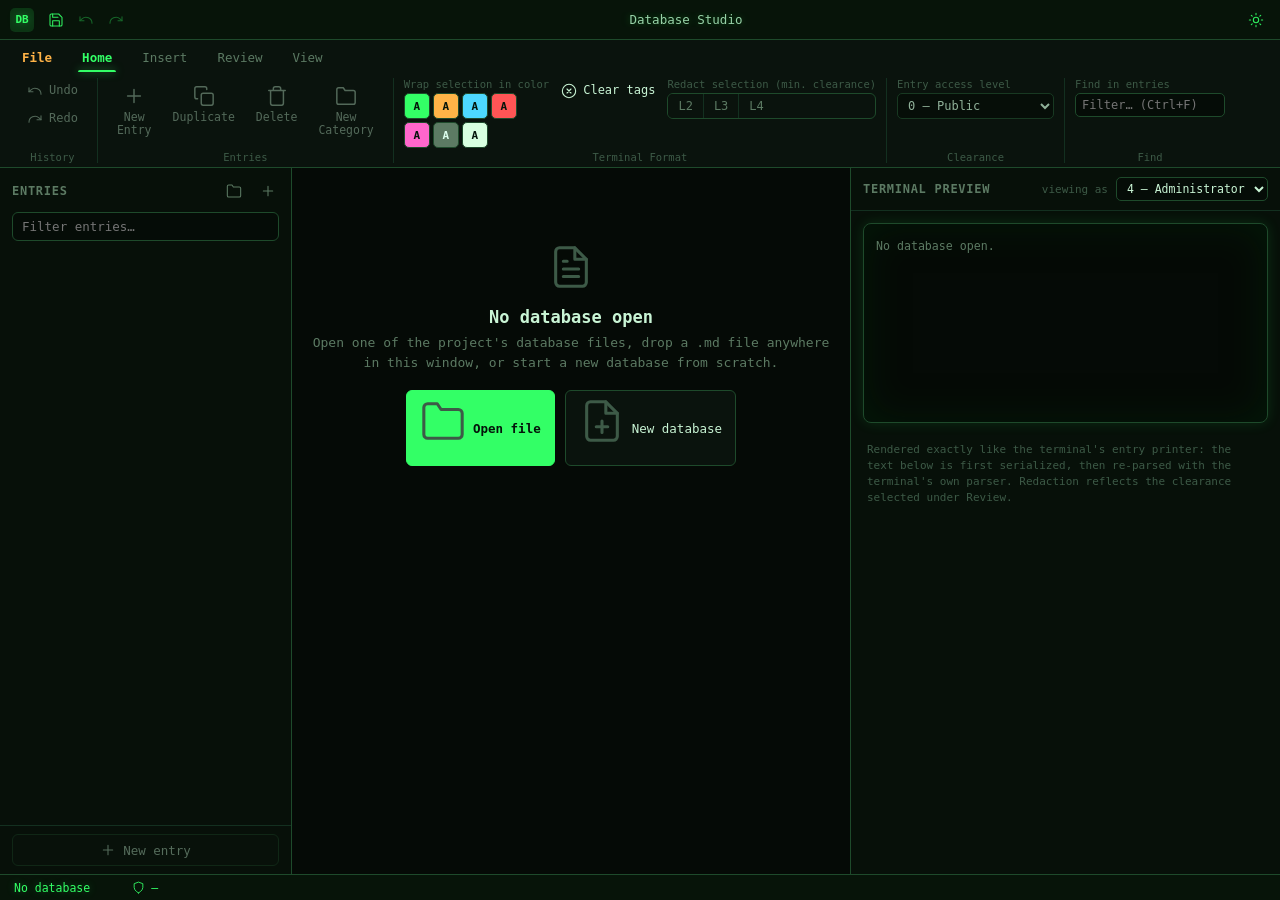
==== commit 484267ac: "V1" ====
--- a/database-studio.html
+++ b/database-studio.html
@@ -1,2794 +1,2736 @@
 <!DOCTYPE html>
-<html lang="en">
+<html lang="en" data-theme="dark">
 <head>
 <meta charset="UTF-8">
 <meta name="viewport" content="width=device-width, initial-scale=1.0">
-<title>Database Studio — Markdown Database Editor</title>
-<link rel="icon" href="data:,">
+<title>Database Studio — Black Desert Terminal</title>
+<!--
+  Database Studio (rewrite) — standalone, double-clickable editor for the
+  terminal's markdown database files.
+
+  DESIGN CONTRACT (see AGENTS.md):
+  - This file must keep working when opened directly from disk (file://).
+    No imports, no CDN, no build step.
+  - The script block with id "studio-canonical-parser" below is a verbatim
+    functional copy of js/format/database-format.js + the helpers it needs
+    from js/core/utils.js and js/format/colors.js. Keep it in sync.
+    tests/editor-conformance.test.mjs extracts that block and asserts it
+    parses every databases/*.md file identically to the runtime parser.
+-->
 <style>
-/* ============================================================
-   Database Studio
-   A clean, intuitive editor for the terminal's markdown databases.
-   Inspired by SCEditor's toolbar-driven WYSIWYG editing model.
-   ============================================================ */
-
+/* ================= Design tokens ================= */
 :root {
-  --bg: #f6f8fa;
-  --surface: #ffffff;
-  --surface-2: #f0f3f6;
-  --surface-hover: #eaeef2;
-  --border: #d0d7de;
-  --border-strong: #afb8c1;
+  --accent: #2b579a;            /* Word blue */
+  --accent-hover: #3a67ac;
+  --accent-soft: #dce6f5;
+  --accent-soft-2: #eaf0fa;
+  --bg: #f3f4f6;
+  --panel: #ffffff;
+  --panel-2: #fafbfc;
+  --border: #d6d9de;
+  --border-soft: #e5e8ec;
   --text: #1f2328;
-  --text-muted: #57606a;
-  --text-subtle: #8c959f;
-  --accent: #0969da;
-  --accent-soft: #ddf4ff;
-  --accent-text: #0969da;
-  --danger: #cf222e;
-  --danger-soft: #ffebe9;
-  --success: #1a7f37;
-  --success-soft: #dafbe1;
-  --warn: #9a6700;
-  --warn-soft: #fff8c5;
-  --shadow-sm: 0 1px 2px rgba(31, 35, 40, 0.06);
-  --shadow-md: 0 3px 6px rgba(31, 35, 40, 0.08);
-  --shadow-lg: 0 8px 24px rgba(31, 35, 40, 0.12);
-  --radius-sm: 6px;
-  --radius: 8px;
-  --radius-lg: 12px;
-  --font-sans: -apple-system, BlinkMacSystemFont, "Segoe UI", "Inter", Roboto, "Helvetica Neue", Arial, sans-serif;
-  --font-mono: ui-monospace, SFMono-Regular, "SF Mono", Menlo, Consolas, "Liberation Mono", monospace;
-}
-
-[data-theme="dark"] {
-  --bg: #0d1117;
-  --surface: #161b22;
-  --surface-2: #1c2128;
-  --surface-hover: #21262d;
-  --border: #30363d;
-  --border-strong: #484f58;
-  --text: #e6edf3;
-  --text-muted: #8d96a0;
-  --text-subtle: #6e7681;
-  --accent: #2f81f7;
-  --accent-soft: #1f2c47;
-  --accent-text: #58a6ff;
-  --danger: #f85149;
-  --danger-soft: #3a1a1d;
-  --success: #3fb950;
-  --success-soft: #0e2a17;
-  --warn: #d29922;
-  --warn-soft: #3a2d10;
-  --shadow-sm: 0 1px 2px rgba(0, 0, 0, 0.3);
-  --shadow-md: 0 3px 6px rgba(0, 0, 0, 0.4);
-  --shadow-lg: 0 8px 24px rgba(0, 0, 0, 0.5);
-}
-
+  --text-dim: #636c76;
+  --text-faint: #8b949e;
+  --danger: #c42b1c;
+  --warn: #9d6a00;
+  --ok: #107c41;
+  --shadow: 0 1px 3px rgba(16,24,40,.09), 0 8px 24px rgba(16,24,40,.08);
+  --shadow-soft: 0 1px 2px rgba(16,24,40,.07);
+  --radius: 6px;
+  --mono: "Cascadia Code", "Consolas", "SF Mono", "Menlo", monospace;
+  --sans: "Segoe UI", system-ui, -apple-system, "Helvetica Neue", Arial, sans-serif;
+  /* terminal preview palette (mirrors css/terminal.css) */
+  --term-bg: #050a06;
+  --term-green: #33ff66;
+  --term-amber: #ffb347;
+  --term-cyan: #4dd8ff;
+  --term-red: #ff5555;
+  --term-magenta: #ff66cc;
+  --term-dim: #5c7a63;
+  --term-bright: #d8ffe0;
+}
+/* Dark mode = terminal theme: neon green/amber phosphor on near-black,
+   monospace everywhere. Mirrors the terminal's own palette (css/terminal.css). */
+html[data-theme="dark"] {
+  --accent: #33ff66;
+  --accent-hover: #66ff8f;
+  --accent-soft: rgba(51,255,102,.16);
+  --accent-soft-2: rgba(51,255,102,.07);
+  --bg: #050a06;
+  --panel: #0a130d;
+  --panel-2: #071009;
+  --border: #1e4a2b;
+  --border-soft: #133020;
+  --text: #c9f5d5;
+  --text-dim: #5c7a63;
+  --text-faint: #3d5a47;
+  --danger: #ff5555;
+  --warn: #ffb347;
+  --ok: #33ff66;
+  --shadow: 0 0 12px rgba(51,255,102,.10), 0 8px 24px rgba(0,0,0,.6);
+  --shadow-soft: 0 0 6px rgba(51,255,102,.08);
+}
 * { box-sizing: border-box; }
-
-html, body {
+html, body { height: 100%; }
+body {
   margin: 0;
-  padding: 0;
-  height: 100%;
-}
-
-body {
+  font-family: var(--sans);
+  font-size: 13px;
+  color: var(--text);
   background: var(--bg);
-  color: var(--text);
-  font-family: var(--font-sans);
-  font-size: 14px;
-  line-height: 1.5;
-  -webkit-font-smoothing: antialiased;
-  -moz-osx-font-smoothing: grayscale;
-}
-
-/* ---------- Top bar ---------- */
-
-.topbar {
-  height: 56px;
-  background: var(--surface);
-  border-bottom: 1px solid var(--border);
-  display: flex;
-  align-items: center;
-  padding: 0 16px;
-  gap: 12px;
-  position: sticky;
-  top: 0;
-  z-index: 100;
-}
-
-.brand {
-  display: flex;
-  align-items: center;
-  gap: 10px;
-  font-weight: 600;
-  font-size: 15px;
-  color: var(--text);
-}
-
-.brand-mark {
-  width: 28px;
-  height: 28px;
-  border-radius: 7px;
-  background: linear-gradient(135deg, var(--accent), #6f42c1);
-  color: #fff;
-  display: grid;
-  place-items: center;
-  font-weight: 700;
-  font-size: 14px;
-  letter-spacing: -0.5px;
-}
-
-.brand-sub {
-  color: var(--text-subtle);
-  font-weight: 400;
-  font-size: 13px;
-  margin-left: 4px;
-}
-
-.topbar-spacer { flex: 1; }
-
-.topbar-actions {
-  display: flex;
-  align-items: center;
-  gap: 6px;
-}
-
-/* ---------- Buttons ---------- */
-
-.btn {
-  display: inline-flex;
-  align-items: center;
-  justify-content: center;
-  gap: 6px;
-  height: 32px;
-  padding: 0 12px;
-  border: 1px solid var(--border);
-  border-radius: var(--radius-sm);
-  background: var(--surface);
-  color: var(--text);
-  font-family: inherit;
-  font-size: 13px;
-  font-weight: 500;
-  cursor: pointer;
-  transition: background 0.12s, border-color 0.12s, color 0.12s;
-  white-space: nowrap;
-  user-select: none;
-}
-
-.btn:hover { background: var(--surface-hover); border-color: var(--border-strong); }
-.btn:active { transform: translateY(1px); }
-.btn:focus-visible { outline: 2px solid var(--accent); outline-offset: 2px; }
-.btn[disabled] { opacity: 0.5; cursor: not-allowed; }
-.btn[disabled]:hover { background: var(--surface); border-color: var(--border); }
-
-.btn-primary {
-  background: var(--accent);
-  border-color: var(--accent);
-  color: #fff;
-}
-.btn-primary:hover { background: var(--accent); border-color: var(--accent); filter: brightness(1.1); }
-
-.btn-danger { color: var(--danger); }
-.btn-danger:hover { background: var(--danger-soft); border-color: var(--danger); }
-
-.btn-ghost { border-color: transparent; background: transparent; }
-.btn-ghost:hover { background: var(--surface-hover); border-color: transparent; }
-
-.btn-icon {
-  width: 32px;
-  padding: 0;
-}
-
-.btn svg {
-  width: 14px;
-  height: 14px;
-  flex-shrink: 0;
-}
-
-/* ---------- Main layout ---------- */
-
-.app {
-  display: grid;
-  grid-template-columns: 260px 1fr;
-  height: calc(100vh - 56px);
-  overflow: hidden;
-}
-
-.sidebar {
-  background: var(--surface);
-  border-right: 1px solid var(--border);
   display: flex;
   flex-direction: column;
   overflow: hidden;
 }
-
-.sidebar-section {
-  display: flex;
-  flex-direction: column;
-  min-height: 0;
-  border-bottom: 1px solid var(--border);
-}
-
-.sidebar-section:last-child { border-bottom: none; flex: 1; }
-
-.sidebar-header {
-  padding: 10px 14px;
-  display: flex;
-  align-items: center;
-  justify-content: space-between;
-  gap: 8px;
-  flex-shrink: 0;
-}
-
-.sidebar-header h2 {
-  font-size: 11px;
-  font-weight: 600;
-  text-transform: uppercase;
-  letter-spacing: 0.06em;
-  color: var(--text-muted);
-  margin: 0;
-}
-
-.sidebar-search {
-  padding: 0 10px 8px;
-  flex-shrink: 0;
-}
-
-.sidebar-search input {
-  width: 100%;
-  height: 28px;
-  padding: 0 8px 0 28px;
-  border: 1px solid var(--border);
-  background: var(--surface-2);
-  color: var(--text);
-  border-radius: var(--radius-sm);
-  font-family: inherit;
-  font-size: 12px;
-  background-image: url("data:image/svg+xml;utf8,<svg xmlns='http://www.w3.org/2000/svg' width='12' height='12' fill='%238c959f' viewBox='0 0 16 16'><path d='M11.742 10.344a6.5 6.5 0 1 0-1.397 1.398h-.001q.044.06.098.115l3.85 3.85a1 1 0 0 0 1.415-1.414l-3.85-3.85a1 1 0 0 0-.115-.1zM12 6.5a5.5 5.5 0 1 1-11 0 5.5 5.5 0 0 1 11 0'/></svg>");
-  background-repeat: no-repeat;
-  background-position: 9px center;
-}
-
-.sidebar-search input:focus { outline: none; border-color: var(--accent); }
-
-.list {
-  overflow-y: auto;
-  padding: 0 6px 8px;
-  flex: 1;
-  min-height: 0;
-}
-
-.list-item {
+button { font-family: inherit; }
+input, select, textarea { font-family: inherit; color: inherit; }
+svg.icon { width: 16px; height: 16px; fill: none; stroke: currentColor; stroke-width: 1.6; stroke-linecap: round; stroke-linejoin: round; flex-shrink: 0; }
+svg.icon.lg { width: 22px; height: 22px; }
+
+/* ================= Title bar ================= */
+.titlebar {
   display: flex;
   align-items: center;
   gap: 8px;
-  padding: 7px 8px;
-  border-radius: var(--radius-sm);
-  cursor: pointer;
-  color: var(--text);
-  font-size: 13px;
-  transition: background 0.1s;
-}
-
-.list-item:hover { background: var(--surface-hover); }
-.list-item.active { background: var(--accent-soft); color: var(--accent-text); font-weight: 500; }
-
-.list-item .item-title {
+  height: 40px;
+  padding: 0 10px;
+  background: var(--accent);
+  color: #fff;
+  flex-shrink: 0;
+}
+html[data-theme="dark"] .titlebar {
+  background: #071409;
+  color: var(--term-green);
+  border-bottom: 1px solid var(--border);
+  text-shadow: 0 0 8px rgba(51,255,102,.35);
+}
+.titlebar .app-glyph {
+  width: 24px; height: 24px;
+  display: grid; place-items: center;
+  background: rgba(255,255,255,.16);
+  border-radius: 5px;
+  font-weight: 700; font-size: 11px;
+}
+.qat { display: flex; gap: 2px; }
+.qat button {
+  background: transparent; border: 0; color: #fff;
+  width: 28px; height: 28px; border-radius: 4px;
+  display: grid; place-items: center; cursor: pointer; opacity: .92;
+}
+.qat button:hover { background: rgba(255,255,255,.16); }
+.qat button:disabled { opacity: .35; cursor: default; }
+.qat button:disabled:hover { background: transparent; }
+.doc-title {
   flex: 1;
-  overflow: hidden;
-  text-overflow: ellipsis;
-  white-space: nowrap;
-}
-
-.list-item .item-meta {
-  font-size: 11px;
-  color: var(--text-subtle);
-  flex-shrink: 0;
-}
-
-.list-item.active .item-meta { color: var(--accent-text); opacity: 0.7; }
-
-.list-empty {
-  padding: 16px 14px;
-  color: var(--text-subtle);
-  font-size: 12px;
-  font-style: italic;
   text-align: center;
-}
-
-.category-divider {
-  font-size: 10px;
-  font-weight: 700;
-  text-transform: uppercase;
-  letter-spacing: 0.08em;
-  color: var(--text-subtle);
-  padding: 10px 10px 4px;
+  font-size: 12.5px;
+  opacity: .95;
+  white-space: nowrap; overflow: hidden; text-overflow: ellipsis;
+}
+.doc-title .dirty-dot { color: #ffd27a; font-weight: 700; }
+.titlebar .right-actions { display: flex; gap: 2px; }
+
+/* ================= Ribbon ================= */
+.ribbon { background: var(--panel); border-bottom: 1px solid var(--border); flex-shrink: 0; }
+.ribbon-tabs {
+  display: flex; align-items: flex-end; gap: 2px;
+  padding: 4px 8px 0;
+}
+.ribbon-tab {
+  border: 0; background: transparent; color: var(--text-dim);
+  padding: 6px 14px 7px; font-size: 12.5px; cursor: pointer;
+  border-radius: 5px 5px 0 0; position: relative;
+}
+.ribbon-tab:hover { color: var(--text); background: var(--accent-soft-2); }
+.ribbon-tab.active { color: var(--accent); font-weight: 600; }
+.ribbon-tab.active::after {
+  content: ""; position: absolute; left: 10px; right: 10px; bottom: 0;
+  height: 2.5px; background: var(--accent); border-radius: 2px 2px 0 0;
+}
+.ribbon-tab.file-tab {
+  background: transparent; color: var(--accent); font-weight: 600;
+}
+.ribbon-tab.file-tab:hover { background: var(--accent-soft); }
+.ribbon-body {
+  display: flex; align-items: stretch; gap: 0;
+  padding: 6px 8px 4px;
+  min-height: 86px;
+  overflow-x: auto;
+}
+.ribbon-body.collapsed { display: none; }
+.ribbon-pane { display: none; flex: 1; }
+.ribbon-pane.active { display: flex; align-items: stretch; }
+.ribbon-group {
+  display: flex; flex-direction: column;
+  padding: 0 10px;
+  border-right: 1px solid var(--border-soft);
+}
+.ribbon-group:last-child { border-right: 0; }
+.ribbon-group-items { display: flex; align-items: flex-start; gap: 3px; flex: 1; }
+.ribbon-group-label {
+  text-align: center; font-size: 10.5px; color: var(--text-faint);
+  padding-top: 3px; user-select: none;
+}
+.rbtn {
+  display: flex; flex-direction: column; align-items: center; justify-content: center;
+  gap: 4px; min-width: 52px; padding: 6px 8px;
+  border: 1px solid transparent; border-radius: var(--radius);
+  background: transparent; color: var(--text); cursor: pointer;
+  font-size: 11.5px; line-height: 1.15; text-align: center;
+}
+.rbtn:hover { background: var(--accent-soft-2); border-color: var(--border-soft); }
+.rbtn:active { background: var(--accent-soft); }
+.rbtn:disabled { opacity: .38; cursor: default; }
+.rbtn:disabled:hover { background: transparent; border-color: transparent; }
+.rbtn.small {
+  flex-direction: row; min-width: 0; padding: 4px 8px; gap: 6px; font-size: 12px;
+}
+.rbtn-col { display: flex; flex-direction: column; gap: 2px; }
+.rbtn.toggled { background: var(--accent-soft); border-color: var(--accent); color: var(--accent); }
+.ribbon-select {
+  padding: 4px 6px; border: 1px solid var(--border); border-radius: 5px;
+  background: var(--panel); font-size: 12px;
+}
+.ribbon-field { display: flex; flex-direction: column; gap: 3px; }
+.ribbon-field > span { font-size: 10.5px; color: var(--text-faint); }
+.swatch-row { display: flex; gap: 3px; flex-wrap: wrap; max-width: 132px; }
+.swatch {
+  width: 26px; height: 26px; border-radius: 5px; cursor: pointer;
+  border: 1px solid var(--border);
+  display: grid; place-items: center;
+  font-family: var(--mono); font-size: 11px; font-weight: 700; color: #04140a;
+}
+.swatch:hover { outline: 2px solid var(--accent); outline-offset: 1px; }
+.sw-green { background: var(--term-green); }
+.sw-amber { background: var(--term-amber); }
+.sw-cyan { background: var(--term-cyan); }
+.sw-red { background: var(--term-red); }
+.sw-magenta { background: var(--term-magenta); }
+.sw-dim { background: var(--term-dim); color: #dfe; }
+.sw-bright { background: var(--term-bright); }
+.seg {
+  display: inline-flex; border: 1px solid var(--border); border-radius: 6px; overflow: hidden;
+}
+.seg button {
+  border: 0; background: var(--panel); color: var(--text-dim);
+  padding: 5px 10px; font-size: 12px; cursor: pointer;
+  border-right: 1px solid var(--border-soft);
+}
+.seg button:last-child { border-right: 0; }
+.seg button.active { background: var(--accent); color: #fff; }
+
+/* ================= Backstage (File menu) ================= */
+.backstage {
+  position: fixed; inset: 0; z-index: 60; display: none;
+  background: var(--bg);
+}
+.backstage.open { display: flex; }
+.backstage-nav {
+  width: 240px; background: var(--accent); color: #fff;
+  display: flex; flex-direction: column; padding: 8px 0;
+}
+html[data-theme="dark"] .backstage-nav {
+  background: #071409;
+  color: var(--term-green);
+  border-right: 1px solid var(--border);
+}
+.backstage-back {
+  background: transparent; border: 0; color: #fff; cursor: pointer;
+  display: flex; align-items: center; gap: 10px;
+  padding: 14px 20px; font-size: 14px;
+}
+.backstage-back:hover { background: rgba(255,255,255,.12); }
+.backstage-nav .bs-item {
+  background: transparent; border: 0; color: #fff; cursor: pointer;
+  text-align: left; padding: 11px 24px; font-size: 13.5px; opacity: .92;
+}
+.backstage-nav .bs-item:hover { background: rgba(255,255,255,.12); }
+.backstage-nav .bs-item.active { background: rgba(255,255,255,.2); font-weight: 600; }
+.backstage-nav .bs-sep { height: 1px; background: rgba(255,255,255,.25); margin: 8px 20px; }
+.backstage-main { flex: 1; padding: 34px 48px; overflow: auto; }
+.backstage-main h1 { margin: 0 0 22px; font-size: 24px; font-weight: 600; }
+.bs-grid { display: flex; flex-wrap: wrap; gap: 14px; max-width: 860px; }
+.bs-card {
+  width: 260px; padding: 16px; text-align: left;
+  background: var(--panel); border: 1px solid var(--border); border-radius: 8px;
+  cursor: pointer; box-shadow: var(--shadow-soft);
+  display: flex; gap: 12px; align-items: flex-start; color: var(--text);
+}
+.bs-card:hover { border-color: var(--accent); box-shadow: var(--shadow); }
+.bs-card .icon { margin-top: 2px; color: var(--accent); }
+.bs-card b { display: block; font-size: 13.5px; margin-bottom: 3px; }
+.bs-card span { font-size: 12px; color: var(--text-dim); line-height: 1.35; }
+.bs-list { max-width: 640px; display: flex; flex-direction: column; gap: 6px; }
+.bs-row {
+  display: flex; align-items: center; gap: 12px; padding: 10px 14px;
+  background: var(--panel); border: 1px solid var(--border-soft); border-radius: 7px;
+  cursor: pointer; color: var(--text); text-align: left; width: 100%;
+}
+.bs-row:hover { border-color: var(--accent); }
+.bs-row .grow { flex: 1; min-width: 0; }
+.bs-row b { display: block; font-size: 13px; white-space: nowrap; overflow: hidden; text-overflow: ellipsis; }
+.bs-row span { font-size: 11.5px; color: var(--text-dim); }
+.bs-note { color: var(--text-dim); font-size: 12.5px; max-width: 640px; line-height: 1.5; }
+
+/* ================= Main layout ================= */
+.workspace { flex: 1; display: flex; min-height: 0; }
+.sidebar {
+  width: 292px; flex-shrink: 0;
+  background: var(--panel-2);
+  border-right: 1px solid var(--border);
+  display: flex; flex-direction: column; min-height: 0;
+}
+.sidebar.hidden { display: none; }
+.sidebar-head {
+  padding: 10px 12px 8px;
+  display: flex; align-items: center; gap: 8px;
+}
+.sidebar-head h2 { margin: 0; font-size: 12px; text-transform: uppercase; letter-spacing: .06em; color: var(--text-dim); flex: 1; }
+.icon-btn {
+  width: 26px; height: 26px; border-radius: 5px; border: 1px solid transparent;
+  background: transparent; color: var(--text-dim); cursor: pointer;
+  display: grid; place-items: center;
+}
+.icon-btn:hover { background: var(--accent-soft-2); color: var(--text); border-color: var(--border-soft); }
+.sidebar-search { padding: 0 12px 8px; }
+.sidebar-search input {
+  width: 100%; padding: 6px 9px; font-size: 12.5px;
+  border: 1px solid var(--border); border-radius: 6px; background: var(--panel);
+}
+.entry-tree { flex: 1; overflow: auto; padding: 2px 8px 14px; }
+.cat-block { margin-bottom: 2px; }
+.cat-head {
+  display: flex; align-items: center; gap: 6px;
+  padding: 6px 6px; border-radius: 5px; cursor: pointer;
+  font-size: 11.5px; font-weight: 700; letter-spacing: .04em; color: var(--text-dim);
   user-select: none;
 }
-
-/* ---------- Editor area ---------- */
-
-.editor {
-  overflow-y: auto;
-  background: var(--bg);
-  padding: 0;
-}
-
+.cat-head:hover { background: var(--accent-soft-2); }
+.cat-head .count { font-weight: 400; color: var(--text-faint); }
+.cat-head .caret { transition: transform .12s; }
+.cat-block.collapsed .caret { transform: rotate(-90deg); }
+.cat-block.collapsed .entry-item { display: none; }
+.cat-head .cat-actions { margin-left: auto; display: none; gap: 2px; }
+.cat-head:hover .cat-actions { display: flex; }
+.entry-item {
+  display: flex; align-items: center; gap: 8px;
+  padding: 6px 8px 6px 22px; border-radius: 5px; cursor: pointer;
+  border: 1px solid transparent;
+}
+.entry-item:hover { background: var(--accent-soft-2); }
+.entry-item.active { background: var(--accent-soft); border-color: var(--accent); }
+.entry-item .dot { width: 7px; height: 7px; border-radius: 50%; flex-shrink: 0; }
+.dot.acc-public { background: var(--term-green); }
+.dot.acc-employee { background: var(--term-cyan); }
+.dot.acc-restricted { background: var(--term-amber); }
+.dot.acc-management { background: var(--term-magenta); }
+.dot.acc-admin { background: var(--term-red); }
+.entry-item .label { flex: 1; min-width: 0; font-size: 12.5px; white-space: nowrap; overflow: hidden; text-overflow: ellipsis; }
+.entry-item .sub { display: block; font-size: 10.5px; color: var(--text-faint); }
+.sidebar-foot { padding: 8px 12px; border-top: 1px solid var(--border-soft); }
+.btn {
+  display: inline-flex; align-items: center; justify-content: center; gap: 7px;
+  padding: 7px 13px; border-radius: 6px; font-size: 12.5px; cursor: pointer;
+  border: 1px solid var(--border); background: var(--panel); color: var(--text);
+}
+.btn:hover { border-color: var(--accent); color: var(--accent); }
+.btn.primary { background: var(--accent); border-color: var(--accent); color: #fff; }
+.btn.primary:hover { background: var(--accent-hover); }
+.btn.danger { color: var(--danger); }
+.btn.danger:hover { border-color: var(--danger); }
+.btn.block { width: 100%; }
+.btn:disabled { opacity: .4; cursor: default; pointer-events: none; }
+
+/* ================= Editor column ================= */
+.editor-col { flex: 1; min-width: 0; display: flex; flex-direction: column; }
+.editor-scroll { flex: 1; overflow: auto; padding: 16px 20px 40px; }
+.card {
+  background: var(--panel); border: 1px solid var(--border); border-radius: 8px;
+  box-shadow: var(--shadow-soft); margin: 0 auto 14px; max-width: 880px;
+}
+.card-head {
+  display: flex; align-items: center; gap: 8px;
+  padding: 10px 16px; cursor: pointer; user-select: none;
+}
+.card-head h3 { margin: 0; font-size: 12px; text-transform: uppercase; letter-spacing: .06em; color: var(--text-dim); flex: 1; }
+.card-body { padding: 4px 16px 16px; }
+.card.collapsed .card-body { display: none; }
+.card.collapsed .card-head .caret { transform: rotate(-90deg); }
+.f-grid { display: grid; grid-template-columns: 1fr 1fr; gap: 10px 14px; }
+.f-grid .full { grid-column: 1 / -1; }
+.field label { display: block; font-size: 11px; color: var(--text-dim); margin-bottom: 4px; font-weight: 600; }
+.field label .hint { font-weight: 400; color: var(--text-faint); }
+.field input, .field select, .field textarea {
+  width: 100%; padding: 7px 10px; font-size: 13px;
+  border: 1px solid var(--border); border-radius: 6px; background: var(--panel);
+}
+.field input:focus, .field select:focus, .field textarea:focus, .sidebar-search input:focus {
+  outline: 2px solid var(--accent); outline-offset: -1px; border-color: var(--accent);
+}
+.field input.invalid { border-color: var(--danger); outline-color: var(--danger); }
+.sites-row { display: flex; flex-wrap: wrap; gap: 6px; }
+.chip {
+  display: inline-flex; align-items: center; gap: 5px;
+  border: 1px solid var(--border); border-radius: 999px;
+  padding: 4px 11px; font-size: 12px; cursor: pointer; user-select: none;
+  background: var(--panel); color: var(--text-dim);
+}
+.chip.on { background: var(--accent-soft); border-color: var(--accent); color: var(--accent); font-weight: 600; }
+.entry-editor-head { display: flex; align-items: center; gap: 10px; padding: 12px 16px 0; }
+.entry-editor-head input.topic-input {
+  flex: 1; font-size: 17px; font-weight: 600; padding: 8px 10px;
+  border: 1px solid transparent; border-radius: 6px; background: transparent;
+}
+.entry-editor-head input.topic-input:hover { border-color: var(--border); }
+.entry-editor-head input.topic-input:focus { border-color: var(--accent); outline: 2px solid var(--accent); outline-offset: -1px; background: var(--panel); }
+.msg-toolbar {
+  display: flex; align-items: center; gap: 4px; flex-wrap: wrap;
+  padding: 8px 0 6px;
+}
+.msg-toolbar .sep { width: 1px; height: 20px; background: var(--border-soft); margin: 0 4px; }
+.tool-btn {
+  height: 28px; min-width: 28px; padding: 0 7px; border-radius: 5px;
+  border: 1px solid transparent; background: transparent; color: var(--text-dim);
+  cursor: pointer; display: inline-flex; align-items: center; gap: 5px; font-size: 12px;
+}
+.tool-btn:hover { background: var(--accent-soft-2); color: var(--text); border-color: var(--border-soft); }
+.body-editor {
+  width: 100%; min-height: 300px; resize: vertical;
+  font-family: var(--mono); font-size: 12.8px; line-height: 1.55;
+  padding: 12px 14px; border: 1px solid var(--border); border-radius: 7px;
+  background: var(--panel-2); white-space: pre; overflow-wrap: normal; overflow-x: auto;
+  tab-size: 4;
+}
 .editor-empty {
-  height: 100%;
-  display: grid;
-  place-items: center;
-  text-align: center;
-  padding: 32px;
-  color: var(--text-muted);
-}
-
-.editor-empty-inner {
-  max-width: 420px;
-}
-
-.editor-empty h3 {
-  font-size: 18px;
-  font-weight: 600;
-  color: var(--text);
-  margin: 0 0 6px;
-}
-
-.editor-empty p {
-  margin: 0 0 16px;
-  font-size: 14px;
-}
-
-.editor-empty-actions {
-  display: flex;
-  gap: 8px;
-  justify-content: center;
-}
-
-.editor-empty svg {
-  width: 48px;
-  height: 48px;
-  color: var(--text-subtle);
-  margin-bottom: 12px;
-}
-
-.editor-content {
-  max-width: 920px;
-  margin: 0 auto;
-  padding: 24px 24px 80px;
-}
-
-.panel {
-  background: var(--surface);
-  border: 1px solid var(--border);
-  border-radius: var(--radius-lg);
-  margin-bottom: 16px;
-  overflow: hidden;
-}
-
-.panel-header {
-  padding: 12px 16px;
-  display: flex;
-  align-items: center;
-  justify-content: space-between;
-  gap: 12px;
-  border-bottom: 1px solid var(--border);
-  background: var(--surface);
-}
-
-.panel-header h3 {
-  font-size: 13px;
-  font-weight: 600;
-  margin: 0;
-  color: var(--text);
-  display: flex;
-  align-items: center;
-  gap: 8px;
-}
-
-.panel-header .panel-actions {
-  display: flex;
-  gap: 6px;
-}
-
-.panel-body { padding: 16px; }
-
-.panel-collapsible .panel-header { cursor: pointer; user-select: none; }
-.panel-collapsible .panel-header::after {
-  content: "";
-  width: 12px;
-  height: 12px;
-  background: url("data:image/svg+xml;utf8,<svg xmlns='http://www.w3.org/2000/svg' width='12' height='12' viewBox='0 0 16 16' fill='%2357606a'><path d='M3.22 5.22a.75.75 0 0 1 1.06 0L8 8.94l3.72-3.72a.75.75 0 1 1 1.06 1.06l-4.25 4.25a.75.75 0 0 1-1.06 0L3.22 6.28a.75.75 0 0 1 0-1.06Z'/></svg>") no-repeat center;
-  transition: transform 0.15s;
-  margin-left: auto;
-}
-.panel-collapsible.collapsed .panel-header::after { transform: rotate(-90deg); }
-.panel-collapsible.collapsed .panel-body { display: none; }
-
-/* ---------- Forms ---------- */
-
-.field-grid {
-  display: grid;
-  grid-template-columns: repeat(2, minmax(0, 1fr));
-  gap: 12px;
-}
-
-.field-grid.three { grid-template-columns: repeat(3, minmax(0, 1fr)); }
-.field-grid.full { grid-template-columns: 1fr; }
-
-.field {
-  display: flex;
-  flex-direction: column;
-  gap: 4px;
-  min-width: 0;
-}
-
-.field.full { grid-column: 1 / -1; }
-
-.field-label {
-  font-size: 12px;
-  font-weight: 500;
-  color: var(--text-muted);
-  display: flex;
-  align-items: center;
-  gap: 4px;
-}
-
-.field-label .hint {
-  font-weight: 400;
-  color: var(--text-subtle);
-  font-size: 11px;
-}
-
-.input, .textarea, .select {
-  width: 100%;
-  border: 1px solid var(--border);
-  background: var(--surface);
-  color: var(--text);
-  font-family: inherit;
-  font-size: 13px;
-  padding: 7px 10px;
-  border-radius: var(--radius-sm);
-  transition: border-color 0.12s, box-shadow 0.12s;
-}
-
-.input:focus, .textarea:focus, .select:focus {
-  outline: none;
-  border-color: var(--accent);
-  box-shadow: 0 0 0 3px var(--accent-soft);
-}
-
-.input.mono { font-family: var(--font-mono); font-size: 12px; }
-
-.textarea { min-height: 80px; resize: vertical; line-height: 1.5; }
-
-.range-row {
-  display: flex;
-  align-items: center;
-  gap: 10px;
-}
-
-.range-row input[type="range"] { flex: 1; accent-color: var(--accent); }
-
-.range-row .range-val {
-  font-family: var(--font-mono);
-  font-size: 12px;
-  color: var(--text-muted);
-  min-width: 16px;
-  text-align: right;
-}
-
-.clearance-pill {
-  display: inline-flex;
-  align-items: center;
-  gap: 4px;
-  font-size: 11px;
-  font-weight: 600;
-  padding: 2px 8px;
-  border-radius: 999px;
-  background: var(--success-soft);
-  color: var(--success);
-  text-transform: uppercase;
-  letter-spacing: 0.04em;
-}
-
-.clearance-pill[data-level="2"] { background: var(--accent-soft); color: var(--accent-text); }
-.clearance-pill[data-level="3"] { background: var(--warn-soft); color: var(--warn); }
-.clearance-pill[data-level="4"], .clearance-pill[data-level="5"] {
-  background: var(--danger-soft); color: var(--danger);
-}
-
-/* ---------- WYSIWYG editor ---------- */
-
-.wysiwyg {
-  border: 1px solid var(--border);
-  border-radius: var(--radius);
-  overflow: hidden;
-  background: var(--surface);
-}
-
-.wysiwyg-toolbar {
-  display: flex;
-  align-items: center;
-  flex-wrap: wrap;
-  gap: 2px;
-  padding: 6px;
-  border-bottom: 1px solid var(--border);
-  background: var(--surface-2);
-}
-
-.wysiwyg-toolbar .toolbar-group {
-  display: flex;
-  align-items: center;
-  gap: 1px;
-}
-
-.wysiwyg-toolbar .toolbar-sep {
-  width: 1px;
-  height: 20px;
-  background: var(--border);
-  margin: 0 4px;
-}
-
-.tbtn {
-  width: 30px;
-  height: 30px;
-  display: grid;
-  place-items: center;
-  background: transparent;
-  border: 1px solid transparent;
-  border-radius: 5px;
-  color: var(--text-muted);
-  cursor: pointer;
-  padding: 0;
-  transition: background 0.1s, color 0.1s;
-}
-
-.tbtn:hover { background: var(--surface-hover); color: var(--text); }
-.tbtn.active { background: var(--accent-soft); color: var(--accent-text); }
-.tbtn svg { width: 15px; height: 15px; }
-.tbtn:focus-visible { outline: 2px solid var(--accent); outline-offset: 1px; }
-
-.tbtn.wide {
-  width: auto;
-  padding: 0 8px;
-  font-size: 12px;
-  gap: 4px;
-  font-family: inherit;
-  font-weight: 500;
-}
-
-.toolbar-spacer { flex: 1; }
-
-.wysiwyg-editor {
-  min-height: 280px;
-  padding: 14px 18px;
-  outline: none;
-  font-size: 14px;
-  line-height: 1.6;
-  color: var(--text);
-  overflow-y: auto;
-  max-height: 60vh;
-}
-
-.wysiwyg-editor[data-empty="true"]::before {
-  content: attr(data-placeholder);
-  color: var(--text-subtle);
-  pointer-events: none;
-  display: block;
-}
-
-.wysiwyg-editor h1, .wysiwyg-editor h2, .wysiwyg-editor h3 {
-  margin: 1em 0 0.4em;
-  font-weight: 600;
-  line-height: 1.3;
-}
-.wysiwyg-editor h1 { font-size: 1.5em; }
-.wysiwyg-editor h2 { font-size: 1.25em; }
-.wysiwyg-editor h3 { font-size: 1.1em; }
-.wysiwyg-editor p { margin: 0 0 0.7em; }
-.wysiwyg-editor ul, .wysiwyg-editor ol { margin: 0 0 0.7em; padding-left: 1.5em; }
-.wysiwyg-editor li { margin: 0.2em 0; }
-.wysiwyg-editor blockquote {
-  margin: 0 0 0.7em;
-  padding: 0.2em 1em;
-  border-left: 3px solid var(--border-strong);
-  color: var(--text-muted);
-  font-style: italic;
-}
-.wysiwyg-editor code {
-  font-family: var(--font-mono);
-  font-size: 0.9em;
-  background: var(--surface-2);
-  padding: 1px 5px;
-  border-radius: 4px;
-  border: 1px solid var(--border);
-}
-.wysiwyg-editor pre {
-  font-family: var(--font-mono);
-  font-size: 0.85em;
-  background: var(--surface-2);
-  padding: 10px 12px;
-  border-radius: var(--radius-sm);
-  border: 1px solid var(--border);
-  overflow-x: auto;
-  margin: 0 0 0.7em;
-}
-.wysiwyg-editor pre code { background: transparent; border: none; padding: 0; }
-.wysiwyg-editor a { color: var(--accent-text); text-decoration: underline; }
-.wysiwyg-editor hr { border: none; border-top: 1px solid var(--border); margin: 1em 0; }
-
-.wysiwyg-editor img {
-  display: block;
-  max-width: 100%;
-  max-height: 360px;
-  height: auto;
-  margin: 10px 0;
-  border: 1px solid var(--border);
-  border-radius: var(--radius-sm);
-  background: var(--surface-2);
-  cursor: pointer;
-  transition: box-shadow 0.12s, border-color 0.12s;
-}
-.wysiwyg-editor img:hover { box-shadow: var(--shadow-md); border-color: var(--border-strong); }
-.wysiwyg-editor img.selected {
-  outline: 2px solid var(--accent);
-  outline-offset: 2px;
-}
-
-/* ---------- Retro terminal text colors ---------- */
-/* These mirror the terminal's .t-* classes so colored passages preview the way
-   they'll render on the green-on-black terminal screen. */
-.wysiwyg-editor [data-color],
-.wysiwyg-source-preview [data-color] { transition: color 0.1s; }
-
-[data-color="green"]   { color: #1f9e3e; }
-[data-color="amber"]   { color: #c87f00; }
-[data-color="cyan"]    { color: #0d8c8c; }
-[data-color="red"]     { color: #cf222e; }
-[data-color="magenta"] { color: #9c27b0; }
-[data-color="dim"]     { color: #8c959f; }
-[data-color="bright"]  { color: #1f2328; font-weight: 600; }
-
-[data-theme="dark"] [data-color="green"]   { color: #3fb950; }
-[data-theme="dark"] [data-color="amber"]   { color: #ffb000; }
-[data-theme="dark"] [data-color="cyan"]    { color: #2ec4b6; }
-[data-theme="dark"] [data-color="red"]     { color: #ff6b6b; }
-[data-theme="dark"] [data-color="magenta"] { color: #d670d6; }
-[data-theme="dark"] [data-color="dim"]     { color: #6e7681; }
-[data-theme="dark"] [data-color="bright"]  { color: #ffffff; font-weight: 600; }
-
-/* Color popover */
-.color-popover-wrap { position: relative; }
-
-.color-popover {
-  position: absolute;
-  top: calc(100% + 6px);
-  right: 0;
-  background: var(--surface);
-  border: 1px solid var(--border);
-  border-radius: var(--radius);
-  box-shadow: var(--shadow-lg);
-  padding: 10px;
-  display: grid;
-  grid-template-columns: repeat(4, 28px);
-  gap: 6px;
-  z-index: 200;
-  min-width: 0;
-}
-
-.color-popover .swatch {
-  width: 28px;
-  height: 28px;
-  border: 1px solid var(--border);
-  border-radius: 6px;
-  cursor: pointer;
-  position: relative;
-  display: grid;
-  place-items: center;
-  padding: 0;
-  background: var(--surface);
-  transition: transform 0.08s, border-color 0.1s;
-}
-
-.color-popover .swatch:hover { transform: scale(1.08); border-color: var(--border-strong); }
-.color-popover .swatch.active { border-color: var(--accent); box-shadow: 0 0 0 2px var(--accent-soft); }
-
-.color-popover .swatch-dot {
-  width: 16px; height: 16px; border-radius: 50%;
-  border: 1px solid rgba(0,0,0,0.15);
-}
-
-.color-popover .swatch-label {
-  position: absolute;
-  bottom: -22px; left: 50%; transform: translateX(-50%);
-  font-size: 10px; color: var(--text-muted);
-  white-space: nowrap; pointer-events: none;
-  opacity: 0; transition: opacity 0.1s;
-  background: var(--text); color: var(--surface);
-  padding: 2px 6px; border-radius: 3px;
-}
-.color-popover .swatch:hover .swatch-label { opacity: 1; }
-
-.color-popover .swatch.clear {
-  font-size: 11px; font-weight: 600; color: var(--text-muted);
-}
-
-/* Show a small colored bar under the color toolbar button */
-.tbtn.color-btn {
-  position: relative;
-}
-.tbtn.color-btn::after {
-  content: "";
-  position: absolute;
-  left: 4px; right: 4px; bottom: 3px;
-  height: 3px; border-radius: 2px;
-  background: var(--tbtn-color, var(--text-subtle));
-}
-
-.wysiwyg-source {
-  display: none;
-  width: 100%;
-  min-height: 280px;
-  max-height: 60vh;
-  padding: 14px 18px;
-  border: none;
-  outline: none;
-  font-family: var(--font-mono);
-  font-size: 13px;
-  line-height: 1.55;
-  background: var(--surface);
-  color: var(--text);
-  resize: vertical;
-}
-
-.wysiwyg.source-mode .wysiwyg-editor { display: none; }
-.wysiwyg.source-mode .wysiwyg-source { display: block; }
-
-.wysiwyg-footer {
-  display: flex;
-  align-items: center;
-  justify-content: space-between;
-  padding: 6px 12px;
+  max-width: 520px; margin: 60px auto; text-align: center; color: var(--text-dim);
+}
+.editor-empty .icon { width: 46px; height: 46px; margin: 0 auto 14px; color: var(--text-faint); }
+.editor-empty h2 { font-size: 17px; color: var(--text); margin: 0 0 6px; }
+.editor-empty p { font-size: 13px; line-height: 1.5; margin: 0 0 18px; }
+.editor-empty .row { display: flex; gap: 10px; justify-content: center; }
+
+/* ================= Preview pane ================= */
+.preview-pane {
+  width: 430px; flex-shrink: 0; display: flex; flex-direction: column;
+  border-left: 1px solid var(--border); background: var(--panel-2); min-height: 0;
+}
+.preview-pane.hidden { display: none; }
+.preview-head {
+  display: flex; align-items: center; gap: 8px; padding: 9px 12px;
+  border-bottom: 1px solid var(--border-soft);
+}
+.preview-head h2 { margin: 0; flex: 1; font-size: 12px; text-transform: uppercase; letter-spacing: .06em; color: var(--text-dim); }
+.preview-body { flex: 1; overflow: auto; padding: 12px; }
+.term-screen {
+  background: var(--term-bg); border-radius: 8px; border: 1px solid #123018;
+  padding: 14px 12px; font-family: var(--mono); font-size: 11.6px; line-height: 1.5;
+  color: var(--term-green); min-height: 200px;
+  white-space: pre-wrap; word-break: break-word;
+  box-shadow: inset 0 0 40px rgba(0,40,10,.35);
+}
+.term-screen .t-green { color: var(--term-green); }
+.term-screen .t-amber { color: var(--term-amber); }
+.term-screen .t-cyan { color: var(--term-cyan); }
+.term-screen .t-red { color: var(--term-red); }
+.term-screen .t-magenta { color: var(--term-magenta); }
+.term-screen .t-dim { color: var(--term-dim); }
+.term-screen .t-bright { color: var(--term-bright); font-weight: 600; }
+.term-screen img.term-img { max-width: 100%; border: 1px solid var(--term-dim); border-radius: 3px; display: block; margin: 4px 0; }
+.preview-note { font-size: 11px; color: var(--text-faint); padding: 8px 4px 0; line-height: 1.45; }
+
+/* ================= Problems panel ================= */
+.problems {
+  border-top: 1px solid var(--border); background: var(--panel);
+  max-height: 200px; display: flex; flex-direction: column; flex-shrink: 0;
+}
+.problems.hidden { display: none; }
+.problems-head { display: flex; align-items: center; gap: 8px; padding: 7px 14px; border-bottom: 1px solid var(--border-soft); }
+.problems-head h2 { margin: 0; font-size: 12px; flex: 1; text-transform: uppercase; letter-spacing: .05em; color: var(--text-dim); }
+.problems-list { overflow: auto; padding: 4px 6px 8px; }
+.problem-row {
+  display: flex; align-items: flex-start; gap: 9px; width: 100%; text-align: left;
+  padding: 5px 10px; border: 0; background: transparent; cursor: pointer;
+  border-radius: 5px; color: var(--text); font-size: 12.5px; line-height: 1.4;
+}
+.problem-row:hover { background: var(--accent-soft-2); }
+.problem-row .icon { margin-top: 1px; }
+.problem-row.sev-error .icon { color: var(--danger); }
+.problem-row.sev-warn .icon { color: var(--warn); }
+.problem-row.sev-info .icon { color: var(--accent); }
+.problem-row .where { color: var(--text-faint); font-size: 11.5px; }
+.problems-empty { padding: 14px; color: var(--ok); font-size: 12.5px; display: flex; gap: 8px; align-items: center; }
+
+/* ================= Status bar ================= */
+.statusbar {
+  height: 26px; flex-shrink: 0;
+  background: var(--accent); color: #fff;
+  display: flex; align-items: center; gap: 18px; padding: 0 14px;
+  font-size: 11.5px;
+}
+html[data-theme="dark"] .statusbar {
+  background: #071409;
+  color: var(--term-green);
   border-top: 1px solid var(--border);
-  background: var(--surface-2);
-  font-size: 11px;
-  color: var(--text-subtle);
-}
-
-/* ---------- Entry list panel ---------- */
-
-.entry-toolbar {
-  display: flex;
-  align-items: center;
-  gap: 8px;
-  padding: 8px 10px;
-  flex-shrink: 0;
-}
-
-.entry-toolbar .btn { height: 28px; padding: 0 8px; font-size: 12px; }
-
-/* ---------- Toast ---------- */
-
-.toast-wrap {
-  position: fixed;
-  bottom: 20px;
-  right: 20px;
-  display: flex;
-  flex-direction: column;
-  gap: 8px;
-  z-index: 1000;
-  pointer-events: none;
-}
-
+  text-shadow: 0 0 8px rgba(51,255,102,.3);
+}
+.statusbar .grow { flex: 1; }
+.statusbar button {
+  background: transparent; border: 0; color: #fff; cursor: pointer;
+  font-size: 11.5px; padding: 2px 6px; border-radius: 3px; display: inline-flex; gap: 6px; align-items: center;
+}
+.statusbar button:hover { background: rgba(255,255,255,.16); }
+.status-problems.has-issues { color: #ffd27a; font-weight: 600; }
+
+/* ================= Modals & toasts ================= */
+.modal-veil {
+  position: fixed; inset: 0; z-index: 80; display: none;
+  background: rgba(15,20,26,.45); align-items: center; justify-content: center;
+}
+.modal-veil.open { display: flex; }
+.modal {
+  width: min(480px, 92vw); background: var(--panel); border-radius: 10px;
+  box-shadow: var(--shadow); border: 1px solid var(--border);
+  display: flex; flex-direction: column; max-height: 86vh;
+}
+.modal-head { display: flex; align-items: center; padding: 14px 18px 0; }
+.modal-head h2 { margin: 0; font-size: 15px; flex: 1; }
+.modal-body { padding: 12px 18px; overflow: auto; display: flex; flex-direction: column; gap: 12px; }
+.modal-foot { display: flex; justify-content: flex-end; gap: 8px; padding: 4px 18px 16px; }
+.toast-wrap { position: fixed; bottom: 40px; right: 18px; z-index: 100; display: flex; flex-direction: column; gap: 8px; }
 .toast {
-  background: var(--text);
-  color: var(--surface);
-  padding: 10px 14px;
-  border-radius: var(--radius);
-  font-size: 13px;
-  box-shadow: var(--shadow-lg);
-  max-width: 360px;
-  animation: toast-in 0.18s ease-out;
-  pointer-events: auto;
-  display: flex;
-  align-items: center;
-  gap: 8px;
-}
-
-.toast.success { background: var(--success); color: #fff; }
-.toast.error { background: var(--danger); color: #fff; }
-.toast.warn { background: var(--warn); color: #fff; }
-
-.toast svg { width: 16px; height: 16px; flex-shrink: 0; }
-
-@keyframes toast-in {
-  from { transform: translateY(8px); opacity: 0; }
-  to { transform: translateY(0); opacity: 1; }
-}
-
-/* ---------- Modal ---------- */
-
-.modal-backdrop {
-  position: fixed;
-  inset: 0;
-  background: rgba(0, 0, 0, 0.45);
-  display: grid;
-  place-items: center;
-  z-index: 500;
-  padding: 20px;
-}
-
-.modal {
-  background: var(--surface);
-  border-radius: var(--radius-lg);
-  border: 1px solid var(--border);
-  box-shadow: var(--shadow-lg);
-  max-width: 520px;
-  width: 100%;
-  max-height: 90vh;
-  display: flex;
-  flex-direction: column;
-  overflow: hidden;
-}
-
-.modal-header {
-  padding: 14px 18px;
-  border-bottom: 1px solid var(--border);
-  display: flex;
-  align-items: center;
-  justify-content: space-between;
-}
-
-.modal-header h3 { margin: 0; font-size: 15px; font-weight: 600; }
-
-.modal-body { padding: 16px 18px; overflow-y: auto; }
-.modal-footer {
-  padding: 12px 18px;
-  border-top: 1px solid var(--border);
-  display: flex;
-  justify-content: flex-end;
-  gap: 8px;
-  background: var(--surface-2);
-}
-
-/* ---------- Drag overlay ---------- */
-
-.drop-overlay {
-  position: fixed;
-  inset: 0;
-  background: rgba(9, 105, 218, 0.08);
-  border: 3px dashed var(--accent);
-  z-index: 900;
-  display: grid;
-  place-items: center;
-  pointer-events: none;
-}
-
-.drop-overlay-msg {
-  background: var(--surface);
-  border: 1px solid var(--accent);
-  padding: 20px 28px;
-  border-radius: var(--radius-lg);
-  font-size: 16px;
-  font-weight: 600;
-  color: var(--accent-text);
-  box-shadow: var(--shadow-lg);
-}
-
-.hidden { display: none !important; }
-
-/* ---------- Drag & drop file zone in empty state ---------- */
-
-.drop-zone {
-  border: 2px dashed var(--border);
-  border-radius: var(--radius-lg);
-  padding: 32px;
-  margin-top: 16px;
-  transition: border-color 0.15s, background 0.15s;
-  background: var(--surface);
-}
-
-.drop-zone.over { border-color: var(--accent); background: var(--accent-soft); }
-
-/* ---------- Responsive ---------- */
-
-@media (max-width: 900px) {
-  .app { grid-template-columns: 1fr; }
-  .sidebar {
-    position: fixed;
-    left: 0; top: 56px;
-    width: 280px;
-    height: calc(100vh - 56px);
-    z-index: 50;
-    transform: translateX(-100%);
-    transition: transform 0.2s;
-    box-shadow: var(--shadow-lg);
-  }
-  .sidebar.open { transform: translateX(0); }
-  .field-grid, .field-grid.three { grid-template-columns: 1fr; }
-  .editor-content { padding: 16px; }
-  .topbar-actions .btn .btn-label { display: none; }
-}
-
-.menu-btn { display: none; }
-@media (max-width: 900px) { .menu-btn { display: inline-flex; } }
-
-/* unsaved indicator */
-.unsaved-dot {
-  width: 8px; height: 8px; border-radius: 50%;
-  background: var(--warn);
-  display: inline-block;
-  margin-left: 6px;
-}
-
-kbd {
-  font-family: var(--font-mono);
-  font-size: 11px;
-  background: var(--surface-2);
-  border: 1px solid var(--border);
-  padding: 1px 5px;
-  border-radius: 3px;
-  color: var(--text-muted);
-}
-
+  display: flex; align-items: center; gap: 9px;
+  padding: 10px 15px; border-radius: 7px; font-size: 12.5px; color: #fff;
+  background: #323a45; box-shadow: var(--shadow); animation: toast-in .16s ease-out;
+  max-width: 380px;
+}
+.toast.success { background: var(--ok); }
+.toast.error { background: var(--danger); }
+.toast.warn { background: #8a6100; }
+@keyframes toast-in { from { transform: translateY(8px); opacity: 0; } to { transform: none; opacity: 1; } }
+.drop-veil {
+  position: fixed; inset: 0; z-index: 90; display: none; pointer-events: none;
+  background: rgba(43,87,154,.12); border: 3px dashed var(--accent);
+  align-items: center; justify-content: center;
+  font-size: 18px; color: var(--accent); font-weight: 600;
+}
+.drop-veil.on { display: flex; }
+.kbd {
+  font-family: var(--mono); font-size: 10.5px; border: 1px solid var(--border);
+  border-bottom-width: 2px; border-radius: 4px; padding: 1px 5px; background: var(--panel-2); color: var(--text-dim);
+}
+/* ---- terminal dark mode extras ---- */
+html[data-theme="dark"] body { font-family: var(--mono); font-size: 12.5px; }
+html[data-theme="dark"] ::selection { background: rgba(51,255,102,.3); color: #eafff0; }
+html[data-theme="dark"] .titlebar .app-glyph { background: rgba(51,255,102,.14); color: var(--term-green); }
+html[data-theme="dark"] .qat button { color: var(--term-green); }
+html[data-theme="dark"] .qat button:hover { background: rgba(51,255,102,.14); }
+html[data-theme="dark"] .doc-title { color: #9fdcb0; }
+html[data-theme="dark"] .doc-title .dirty-dot { color: var(--term-amber); text-shadow: 0 0 8px rgba(255,179,71,.5); }
+html[data-theme="dark"] .ribbon-tab.file-tab { color: var(--term-amber); }
+html[data-theme="dark"] .ribbon-tab.file-tab:hover { background: rgba(255,179,71,.12); }
+html[data-theme="dark"] .ribbon-tab.active::after { box-shadow: 0 0 8px rgba(51,255,102,.6); }
+html[data-theme="dark"] .btn.primary,
+html[data-theme="dark"] .seg button.active { color: #04140a; font-weight: 700; text-shadow: none; }
+html[data-theme="dark"] .backstage-back:hover,
+html[data-theme="dark"] .backstage-nav .bs-item:hover { background: rgba(51,255,102,.12); }
+html[data-theme="dark"] .backstage-nav .bs-item.active { background: rgba(51,255,102,.2); }
+html[data-theme="dark"] .backstage-nav .bs-sep { background: var(--border); }
+html[data-theme="dark"] .statusbar button { color: var(--term-green); }
+html[data-theme="dark"] .statusbar button:hover { background: rgba(51,255,102,.14); }
+html[data-theme="dark"] .statusbar .status-problems.has-issues { color: var(--term-amber); text-shadow: 0 0 8px rgba(255,179,71,.45); }
+html[data-theme="dark"] .toast.success { color: #04140a; font-weight: 600; }
+html[data-theme="dark"] .body-editor { background: #050c07; border-color: var(--border); color: #b8f0c6; }
+html[data-theme="dark"] .field input, html[data-theme="dark"] .field select, html[data-theme="dark"] .field textarea,
+html[data-theme="dark"] .sidebar-search input, html[data-theme="dark"] .ribbon-select { background: #050c07; }
+html[data-theme="dark"] .entry-editor-head input.topic-input:focus { background: #050c07; }
+html[data-theme="dark"] .term-screen { border-color: var(--border); box-shadow: inset 0 0 40px rgba(0,40,10,.5), 0 0 14px rgba(51,255,102,.12); }
+html[data-theme="dark"] .kbd { color: var(--term-amber); border-color: var(--border); background: #050c07; }
+html[data-theme="dark"] .entry-item.active { box-shadow: 0 0 8px rgba(51,255,102,.18); }
+
+@media (max-width: 1200px) { .preview-pane { width: 350px; } }
+@media (max-width: 980px) { .preview-pane { display: none; } .sidebar { width: 240px; } }
 </style>
-</head>
-<body>
-
-<header class="topbar">
-  <button class="btn btn-ghost btn-icon menu-btn" id="menuBtn" title="Toggle sidebar">
-    <svg viewBox="0 0 16 16" fill="currentColor"><path d="M1 2.75A.75.75 0 0 1 1.75 2h12.5a.75.75 0 0 1 0 1.5H1.75A.75.75 0 0 1 1 2.75Zm0 5A.75.75 0 0 1 1.75 7h12.5a.75.75 0 0 1 0 1.5H1.75A.75.75 0 0 1 1 7.75ZM1.75 12h12.5a.75.75 0 0 1 0 1.5H1.75a.75.75 0 0 1 0-1.5Z"/></svg>
-  </button>
-  <div class="brand">
-    <div class="brand-mark">DS</div>
-    <span>Database Studio</span>
-    <span class="brand-sub" id="brandSub"></span>
+</hea<body>
+
+<svg width="0" height="0" style="position:absolute" aria-hidden="true">
+  <symbol id="i-save" viewBox="0 0 24 24"><path d="M19 21H5a2 2 0 0 1-2-2V5a2 2 0 0 1 2-2h11l5 5v11a2 2 0 0 1-2 2z"/><path d="M17 21v-8H7v8M7 3v5h8"/></symbol>
+  <symbol id="i-undo" viewBox="0 0 24 24"><path d="M3 7v6h6"/><path d="M21 17a9 9 0 0 0-15-6.7L3 13"/></symbol>
+  <symbol id="i-redo" viewBox="0 0 24 24"><path d="M21 7v6h-6"/><path d="M3 17a9 9 0 0 1 15-6.7L21 13"/></symbol>
+  <symbol id="i-plus" viewBox="0 0 24 24"><path d="M12 5v14M5 12h14"/></symbol>
+  <symbol id="i-copy" viewBox="0 0 24 24"><rect x="9" y="9" width="13" height="13" rx="2"/><path d="M5 15H4a2 2 0 0 1-2-2V4a2 2 0 0 1 2-2h9a2 2 0 0 1 2 2v1"/></symbol>
+  <symbol id="i-trash" viewBox="0 0 24 24"><path d="M3 6h18M8 6V4a2 2 0 0 1 2-2h4a2 2 0 0 1 2 2v2m3 0v14a2 2 0 0 1-2 2H7a2 2 0 0 1-2-2V6"/></symbol>
+  <symbol id="i-image" viewBox="0 0 24 24"><rect x="3" y="3" width="18" height="18" rx="2"/><circle cx="8.5" cy="8.5" r="1.5"/><path d="m21 15-5-5L5 21"/></symbol>
+  <symbol id="i-folder" viewBox="0 0 24 24"><path d="M22 19a2 2 0 0 1-2 2H4a2 2 0 0 1-2-2V5a2 2 0 0 1 2-2h5l2 3h9a2 2 0 0 1 2 2z"/></symbol>
+  <symbol id="i-doc" viewBox="0 0 24 24"><path d="M14 2H6a2 2 0 0 0-2 2v16a2 2 0 0 0 2 2h12a2 2 0 0 0 2-2V8z"/><path d="M14 2v6h6M16 13H8M16 17H8M10 9H8"/></symbol>
+  <symbol id="i-new" viewBox="0 0 24 24"><path d="M14 2H6a2 2 0 0 0-2 2v16a2 2 0 0 0 2 2h12a2 2 0 0 0 2-2V8z"/><path d="M14 2v6h6M12 18v-6M9 15h6"/></symbol>
+  <symbol id="i-check" viewBox="0 0 24 24"><path d="M20 6 9 17l-5-5"/></symbol>
+  <symbol id="i-shield" viewBox="0 0 24 24"><path d="M12 22s8-4 8-10V5l-8-3-8 3v7c0 6 8 10 8 10z"/></symbol>
+  <symbol id="i-eye" viewBox="0 0 24 24"><path d="M1 12s4-8 11-8 11 8 11 8-4 8-11 8-11-8-11-8z"/><circle cx="12" cy="12" r="3"/></symbol>
+  <symbol id="i-sidebar" viewBox="0 0 24 24"><rect x="3" y="3" width="18" height="18" rx="2"/><path d="M9 3v18"/></symbol>
+  <symbol id="i-sun" viewBox="0 0 24 24"><circle cx="12" cy="12" r="4"/><path d="M12 2v2m0 16v2M4.9 4.9l1.4 1.4m11.4 11.4 1.4 1.4M2 12h2m16 0h2M4.9 19.1l1.4-1.4M17.7 6.3l1.4-1.4"/></symbol>
+  <symbol id="i-warn" viewBox="0 0 24 24"><path d="m10.3 3.9-8.2 14.2A2 2 0 0 0 3.8 21h16.4a2 2 0 0 0 1.7-2.9L13.7 3.9a2 2 0 0 0-3.4 0z"/><path d="M12 9v4m0 4h.01"/></symbol>
+  <symbol id="i-error" viewBox="0 0 24 24"><circle cx="12" cy="12" r="10"/><path d="M15 9l-6 6M9 9l6 6"/></symbol>
+  <symbol id="i-info" viewBox="0 0 24 24"><circle cx="12" cy="12" r="10"/><path d="M12 16v-4m0-4h.01"/></symbol>
+  <symbol id="i-caret" viewBox="0 0 24 24"><path d="m6 9 6 6 6-6"/></symbol>
+  <symbol id="i-divider" viewBox="0 0 24 24"><path d="M3 12h18M8 7h8M8 17h8"/></symbol>
+  <symbol id="i-download" viewBox="0 0 24 24"><path d="M21 15v4a2 2 0 0 1-2 2H5a2 2 0 0 1-2-2v-4M7 10l5 5 5-5M12 15V3"/></symbol>
+  <symbol id="i-lock" viewBox="0 0 24 24"><rect x="3" y="11" width="18" height="11" rx="2"/><path d="M7 11V7a5 5 0 0 1 10 0v4"/></symbol>
+  <symbol id="i-pencil" viewBox="0 0 24 24"><path d="M17 3a2.8 2.8 0 1 1 4 4L7.5 20.5 2 22l1.5-5.5z"/></symbol>
+  <symbol id="i-search" viewBox="0 0 24 24"><circle cx="11" cy="11" r="8"/><path d="m21 21-4.3-4.3"/></symbol>
+  <symbol id="i-tag" viewBox="0 0 24 24"><path d="M20.6 13.4 12 22 2 12V2h10l8.6 8.6a2 2 0 0 1 0 2.8z"/><circle cx="7" cy="7" r="1.5"/></symbol>
+</svg>
+
+<!-- ============ Title bar ============ -->
+<header class="titlebar">
+  <div class="app-glyph">DB</div>
+  <div class="qat">
+    <button id="qatSave" title="Save (Ctrl+S)"><svg class="icon"><use href="#i-save"/></svg></button>
+    <button id="qatUndo" title="Undo (Ctrl+Z)" disabled><svg class="icon"><use href="#i-undo"/></svg></button>
+    <button id="qatRedo" title="Redo (Ctrl+Y)" disabled><svg class="icon"><use href="#i-redo"/></svg></button>
   </div>
-  <div class="topbar-spacer"></div>
-  <div class="topbar-actions">
-    <button class="btn" id="openFileBtn" title="Open a local .md file">
-      <svg viewBox="0 0 16 16" fill="currentColor"><path d="M1.75 1A1.75 1.75 0 0 0 0 2.75v10.5C0 14.216.784 15 1.75 15h12.5A1.75 1.75 0 0 0 16 13.25v-8.5A1.75 1.75 0 0 0 14.25 3H7.5a.25.25 0 0 1-.2-.1l-.9-1.2C6.07 1.26 5.55 1 5 1H1.75Z"/></svg>
-      <span class="btn-label">Open file</span>
-    </button>
-    <button class="btn" id="newFileBtn" title="Create a new empty database">
-      <svg viewBox="0 0 16 16" fill="currentColor"><path d="M2 1.75C2 .784 2.784 0 3.75 0h6.586c.464 0 .909.184 1.237.513l2.914 2.914c.329.328.513.773.513 1.237v9.586A1.75 1.75 0 0 1 13.25 16h-9.5A1.75 1.75 0 0 1 2 14.25Zm8.5 8a.75.75 0 0 0-1.5 0V11H7.5a.75.75 0 0 0 0 1.5H9v1.5a.75.75 0 0 0 1.5 0v-1.5H12a.75.75 0 0 0 0-1.5h-1.5Z"/></svg>
-      <span class="btn-label">New</span>
-    </button>
-    <button class="btn" id="downloadBtn" title="Download as .md (Ctrl/Cmd+S)" disabled>
-      <svg viewBox="0 0 16 16" fill="currentColor"><path d="M2.75 14A1.75 1.75 0 0 1 1 12.25v-2.5a.75.75 0 0 1 1.5 0v2.5c0 .138.112.25.25.25h10.5a.25.25 0 0 0 .25-.25v-2.5a.75.75 0 0 1 1.5 0v2.5A1.75 1.75 0 0 1 13.25 14ZM7.25 7.689V2a.75.75 0 0 1 1.5 0v5.689l1.97-1.969a.749.749 0 1 1 1.06 1.06l-3.25 3.25a.749.749 0 0 1-1.06 0L4.22 6.78a.749.749 0 1 1 1.06-1.06Z"/></svg>
-      <span class="btn-label">Download</span>
-    </button>
-    <button class="btn btn-ghost btn-icon" id="themeBtn" title="Toggle dark mode">
-      <svg id="themeIcon" viewBox="0 0 16 16" fill="currentColor"><path d="M6 .278a.768.768 0 0 1 .08.858 7.208 7.208 0 0 0-.878 3.46c0 4.021 3.278 7.277 7.318 7.277.527 0 1.04-.055 1.533-.16a.787.787 0 0 1 .81.316.733.733 0 0 1-.031.893A8.349 8.349 0 0 1 8.344 16C3.734 16 0 12.286 0 7.71 0 4.266 2.114 1.312 5.124.06A.752.752 0 0 1 6 .278"/></svg>
-    </button>
+  <div class="doc-title" id="docTitle">Database Studio</div>
+  <div class="right-actions qat">
+    <button id="themeBtn" title="Toggle dark mode"><svg class="icon"><use href="#i-sun"/></svg></button>
   </div>
 </header>
 
-<div class="app" id="app">
-  <aside class="sidebar" id="sidebar">
-    <div class="sidebar-section">
-      <div class="sidebar-header">
-        <h2>Databases</h2>
-        <button class="btn btn-ghost btn-icon" id="reloadManifestBtn" title="Reload manifest">
-          <svg viewBox="0 0 16 16" fill="currentColor" width="14" height="14"><path d="M1.705 8.005a.75.75 0 0 1 .834.656 5.5 5.5 0 0 0 9.592 2.97l-1.204-1.204a.25.25 0 0 1 .177-.427h3.646a.25.25 0 0 1 .25.25v3.646a.25.25 0 0 1-.427.177l-1.38-1.38A7.002 7.002 0 0 1 1.05 8.84a.75.75 0 0 1 .656-.834M8 1.5a6.5 6.5 0 0 0-6.473 5.95.75.75 0 0 0 1.49.176A5.001 5.001 0 0 1 12.18 5.27L10.997 6.45a.25.25 0 0 0 .177.427h3.646a.25.25 0 0 0 .25-.25V2.981a.25.25 0 0 0-.427-.177l-1.381 1.38A6.5 6.5 0 0 0 8 1.5"/></svg>
+<!-- ============ Ribbon ============ -->
+<nav class="ribbon" aria-label="Ribbon">
+  <div class="ribbon-tabs" id="ribbonTabs">
+    <button class="ribbon-tab file-tab" id="fileTabBtn">File</button>
+    <button class="ribbon-tab active" data-pane="home">Home</button>
+    <button class="ribbon-tab" data-pane="insert">Insert</button>
+    <button class="ribbon-tab" data-pane="review">Review</button>
+    <button class="ribbon-tab" data-pane="view">View</button>
+  </div>
+  <div class="ribbon-body" id="ribbonBody">
+
+    <div class="ribbon-pane active" data-pane="home">
+      <div class="ribbon-group">
+        <div class="ribbon-group-items">
+          <div class="rbtn-col">
+            <button class="rbtn small" id="rbUndo" disabled><svg class="icon"><use href="#i-undo"/></svg>Undo</button>
+            <button class="rbtn small" id="rbRedo" disabled><svg class="icon"><use href="#i-redo"/></svg>Redo</button>
+          </div>
+        </div>
+        <div class="ribbon-group-label">History</div>
+      </div>
+      <div class="ribbon-group">
+        <div class="ribbon-group-items">
+          <button class="rbtn" id="rbNewEntry" disabled><svg class="icon lg"><use href="#i-plus"/></svg>New<br>Entry</button>
+          <button class="rbtn" id="rbDupEntry" disabled><svg class="icon lg"><use href="#i-copy"/></svg>Duplicate</button>
+          <button class="rbtn" id="rbDelEntry" disabled><svg class="icon lg"><use href="#i-trash"/></svg>Delete</button>
+          <button class="rbtn" id="rbNewCategory" disabled><svg class="icon lg"><use href="#i-folder"/></svg>New<br>Category</button>
+        </div>
+        <div class="ribbon-group-label">Entries</div>
+      </div>
+      <div class="ribbon-group">
+        <div class="ribbon-group-items">
+          <div class="ribbon-field">
+            <span>Wrap selection in color</span>
+            <div class="swatch-row" id="colorSwatches">
+              <button class="swatch sw-green" data-color="green" title="[color=green]">A</button>
+              <button class="swatch sw-amber" data-color="amber" title="[color=amber]">A</button>
+              <button class="swatch sw-cyan" data-color="cyan" title="[color=cyan]">A</button>
+              <button class="swatch sw-red" data-color="red" title="[color=red]">A</button>
+              <button class="swatch sw-magenta" data-color="magenta" title="[color=magenta]">A</button>
+              <button class="swatch sw-dim" data-color="dim" title="[color=dim]">A</button>
+              <button class="swatch sw-bright" data-color="bright" title="[color=bright]">A</button>
+            </div>
+          </div>
+          <div class="rbtn-col">
+            <button class="rbtn small" id="rbClearColors" title="Remove all color tags from selection"><svg class="icon"><use href="#i-error"/></svg>Clear tags</button>
+          </div>
+          <div class="ribbon-field">
+            <span>Redact selection (min. clearance)</span>
+            <div class="seg">
+              <button type="button" data-redact="2" title="[redact=2] — needs Restricted">L2</button>
+              <button type="button" data-redact="3" title="[redact=3] — needs Management">L3</button>
+              <button type="button" data-redact="4" title="[redact=4] — needs Administrator">L4</button>
+            </div>
+          </div>
+        </div>
+        <div class="ribbon-group-label">Terminal Format</div>
+      </div>
+      <div class="ribbon-group">
+        <div class="ribbon-group-items">
+          <div class="ribbon-field">
+            <span>Entry access level</span>
+            <select class="ribbon-select" id="rbAccess" disabled>
+              <option value="public">0 — Public</option>
+              <option value="employee">1 — Employee</option>
+              <option value="restricted">2 — Restricted</option>
+              <option value="management">3 — Management</option>
+              <option value="admin">4 — Administrator</option>
+            </select>
+          </div>
+        </div>
+        <div class="ribbon-group-label">Clearance</div>
+      </div>
+      <div class="ribbon-group">
+        <div class="ribbon-group-items">
+          <div class="ribbon-field">
+            <span>Find in entries</span>
+            <input class="ribbon-select" id="rbFind" type="search" placeholder="Filter… (Ctrl+F)" style="width:150px">
+          </div>
+        </div>
+        <div class="ribbon-group-label">Find</div>
+      </div>
+    </div>
+
+    <div class="ribbon-pane" data-pane="insert">
+      <div class="ribbon-group">
+        <div class="ribbon-group-items">
+          <button class="rbtn" id="rbInsImage" disabled><svg class="icon lg"><use href="#i-image"/></svg>Image…</button>
+          <button class="rbtn" id="rbInsDivider" disabled><svg class="icon lg"><use href="#i-divider"/></svg>Divider<br>Line</button>
+          <button class="rbtn" id="rbInsTemplate" disabled><svg class="icon lg"><use href="#i-doc"/></svg>Entry<br>Skeleton</button>
+        </div>
+        <div class="ribbon-group-label">Into Message</div>
+      </div>
+      <div class="ribbon-group">
+        <div class="ribbon-group-items">
+          <button class="rbtn" id="rbInsRedacted" disabled><svg class="icon lg"><use href="#i-lock"/></svg>Redacted<br>Note</button>
+          <button class="rbtn" id="rbInsRelated" disabled><svg class="icon lg"><use href="#i-tag"/></svg>Related<br>IDs</button>
+        </div>
+        <div class="ribbon-group-label">Entry Fields</div>
+      </div>
+    </div>
+
+    <div class="ribbon-pane" data-pane="review">
+      <div class="ribbon-group">
+        <div class="ribbon-group-items">
+          <button class="rbtn" id="rbValidate" disabled><svg class="icon lg"><use href="#i-shield"/></svg>Validate<br>Database</button>
+          <button class="rbtn" id="rbProblems"><svg class="icon lg"><use href="#i-warn"/></svg>Problems<br>Panel</button>
+        </div>
+        <div class="ribbon-group-label">Proofing</div>
+      </div>
+      <div class="ribbon-group">
+        <div class="ribbon-group-items">
+          <div class="ribbon-field">
+            <span>Preview as clearance</span>
+            <div class="seg" id="viewAsSeg">
+              <button data-level="public">0</button>
+              <button data-level="employee">1</button>
+              <button data-level="restricted">2</button>
+              <button data-level="management">3</button>
+              <button data-level="admin" class="active">4</button>
+            </div>
+          </div>
+        </div>
+        <div class="ribbon-group-label">Reader Simulation</div>
+      </div>
+    </div>
+
+    <div class="ribbon-pane" data-pane="view">
+      <div class="ribbon-group">
+        <div class="ribbon-group-items">
+          <button class="rbtn toggled" id="rbToggleSidebar"><svg class="icon lg"><use href="#i-sidebar"/></svg>Entry<br>List</button>
+          <button class="rbtn toggled" id="rbTogglePreview"><svg class="icon lg"><use href="#i-eye"/></svg>Terminal<br>Preview</button>
+          <button class="rbtn" id="rbSource" disabled><svg class="icon lg"><use href="#i-doc"/></svg>Markdown<br>Source</button>
+        </div>
+        <div class="ribbon-group-label">Show</div>
+      </div>
+      <div class="ribbon-group">
+        <div class="ribbon-group-items">
+          <button class="rbtn" id="rbDark"><svg class="icon lg"><use href="#i-sun"/></svg>Dark<br>Mode</button>
+        </div>
+        <div class="ribbon-group-label">Appearance</div>
+      </div>
+    </div>
+
+  </div>
+</nav>
+
+<!-- ============ Backstage (File) ============ -->
+<div class="backstage" id="backstage">
+  <div class="backstage-nav">
+    <button class="backstage-back" id="backstageBack"><svg class="icon"><use href="#i-undo"/></svg> Back</button>
+    <div class="bs-sep"></div>
+    <button class="bs-item active" data-bs="home">Home</button>
+    <button class="bs-item" data-bs="open">Open</button>
+    <button class="bs-item" data-bs="save">Save / Export</button>
+    <button class="bs-item" data-bs="info">Info</button>
+  </div>
+  <div class="backstage-main">
+
+    <section class="bs-page" data-bs="home">
+      <h1>Database Studio</h1>
+      <div class="bs-grid">
+        <button class="bs-card" id="bsNew">
+          <svg class="icon lg"><use href="#i-new"/></svg>
+          <div><b>New database</b><span>Start a blank database file with frontmatter and a first category.</span></div>
+        </button>
+        <button class="bs-card" id="bsOpenFile">
+          <svg class="icon lg"><use href="#i-folder"/></svg>
+          <div><b>Open file…</b><span>Open a .md database from disk. You can also drag &amp; drop a file anywhere.</span></div>
         </button>
       </div>
-      <div class="sidebar-search">
-        <input type="search" id="dbSearch" placeholder="Search databases…" autocomplete="off">
-      </div>
-      <div class="list" id="dbList">
-        <div class="list-empty">Loading…</div>
-      </div>
-    </div>
-
-    <div class="sidebar-section">
-      <div class="sidebar-header">
-        <h2>Entries</h2>
-        <span class="brand-sub" id="entryCount"></span>
-      </div>
-      <div class="entry-toolbar">
-        <button class="btn" id="addEntryBtn" disabled title="Add a new entry (Ctrl/Cmd+N)">
-          <svg viewBox="0 0 16 16" fill="currentColor"><path d="M7.75 2a.75.75 0 0 1 .75.75V7h4.25a.75.75 0 0 1 0 1.5H8.5v4.25a.75.75 0 0 1-1.5 0V8.5H2.75a.75.75 0 0 1 0-1.5H7V2.75A.75.75 0 0 1 7.75 2Z"/></svg>
-          New entry
+      <h1 style="font-size:16px;margin-top:34px">Recent</h1>
+      <div class="bs-list" id="recentList"><p class="bs-note">No recent files yet.</p></div>
+    </section>
+
+    <section class="bs-page" data-bs="open" hidden>
+      <h1>Open</h1>
+      <div class="bs-grid">
+        <button class="bs-card" id="bsOpenFile2">
+          <svg class="icon lg"><use href="#i-folder"/></svg>
+          <div><b>Browse…</b><span>Pick a .md file from your computer.</span></div>
         </button>
       </div>
-      <div class="sidebar-search">
-        <input type="search" id="entrySearch" placeholder="Filter entries…" autocomplete="off">
+      <h1 style="font-size:16px;margin-top:34px">Project databases</h1>
+      <p class="bs-note" id="manifestNote">Checking for databases/manifest.json…</p>
+      <div class="bs-list" id="manifestList"></div>
+    </section>
+
+    <section class="bs-page" data-bs="save" hidden>
+      <h1>Save / Export</h1>
+      <div class="bs-grid">
+        <button class="bs-card" id="bsSave">
+          <svg class="icon lg"><use href="#i-save"/></svg>
+          <div><b>Save</b><span>Save to the opened file when possible, otherwise download a .md copy. <span class="kbd">Ctrl+S</span></span></div>
+        </button>
+        <button class="bs-card" id="bsDownloadMd">
+          <svg class="icon lg"><use href="#i-download"/></svg>
+          <div><b>Download .md</b><span>Download the serialized markdown database.</span></div>
+        </button>
+        <button class="bs-card" id="bsExportDat">
+          <svg class="icon lg"><use href="#i-lock"/></svg>
+          <div><b>Export encrypted .dat</b><span>XOR + Base64 package the terminal accepts via ADD EXTERNAL DATABASE FILE.</span></div>
+        </button>
       </div>
-      <div class="list" id="entryList">
-        <div class="list-empty">No database loaded.</div>
-      </div>
+      <p class="bs-note" style="margin-top:22px">Files belong in the project's <code>databases/</code> folder. After adding a new file there, add it to <code>databases/manifest.json</code> (and mind the <code>Terminal&nbsp;</code>/<code>BRE-xx&nbsp;</code> filename prefix for site gating).</p>
+    </section>
+
+    <section class="bs-page" data-bs="info" hidden>
+      <h1>Info</h1>
+      <div class="bs-list" id="infoStats"><p class="bs-note">No database open.</p></div>
+    </section>
+
+  </div>
+</div>
+
+<!-- ============ Workspace ============ -->
+<main class="workspace">
+  <aside class="sidebar" id="sidebar">
+    <div class="sidebar-head">
+      <h2>Entries</h2>
+      <button class="icon-btn" id="sbAddCategory" title="New category" disabled><svg class="icon"><use href="#i-folder"/></svg></button>
+      <button class="icon-btn" id="sbAddEntry" title="New entry (Ctrl+N)" disabled><svg class="icon"><use href="#i-plus"/></svg></button>
+    </div>
+    <div class="sidebar-search"><input type="search" id="entryFilter" placeholder="Filter entries…" autocomplete="off"></div>
+    <div class="entry-tree" id="entryTree"></div>
+    <div class="sidebar-foot">
+      <button class="btn block" id="sbNewEntryBtn" disabled><svg class="icon"><use href="#i-plus"/></svg> New entry</button>
     </div>
   </aside>
 
-  <main class="editor" id="editor">
-    <div class="editor-empty" id="editorEmpty">
-      <div class="editor-empty-inner">
-        <svg viewBox="0 0 16 16" fill="currentColor"><path d="M0 1.75C0 .784.784 0 1.75 0h12.5C15.216 0 16 .784 16 1.75v12.5A1.75 1.75 0 0 1 14.25 16H1.75A1.75 1.75 0 0 1 0 14.25Zm1.75-.25a.25.25 0 0 0-.25.25v12.5c0 .138.112.25.25.25h12.5a.25.25 0 0 0 .25-.25V1.75a.25.25 0 0 0-.25-.25Z"/><path d="M4 4.75a.75.75 0 0 1 .75-.75h6.5a.75.75 0 0 1 0 1.5h-6.5A.75.75 0 0 1 4 4.75ZM4 8a.75.75 0 0 1 .75-.75h6.5a.75.75 0 0 1 0 1.5h-6.5A.75.75 0 0 1 4 8Zm0 3.25a.75.75 0 0 1 .75-.75h3.5a.75.75 0 0 1 0 1.5h-3.5a.75.75 0 0 1-.75-.75Z"/></svg>
-        <h3>No database selected</h3>
-        <p>Pick a database from the sidebar, open a local <kbd>.md</kbd> file, or drop one onto the window to get started.</p>
-        <div class="editor-empty-actions">
-          <button class="btn btn-primary" id="emptyOpenBtn">Open a file</button>
-          <button class="btn" id="emptyNewBtn">Start a new database</button>
-        </div>
-        <div class="drop-zone" id="dropZone">
-          <div style="font-size:13px; color:var(--text-muted);">
-            <strong style="color:var(--text); display:block; margin-bottom:4px;">Drop a .md file here</strong>
-            Files stay in your browser — nothing is uploaded.
-          </div>
+  <section class="editor-col">
+    <div class="editor-scroll" id="editorScroll">
+
+      <div class="editor-empty" id="editorEmpty">
+        <svg class="icon"><use href="#i-doc"/></svg>
+        <h2>No database open</h2>
+        <p>Open one of the project's database files, drop a .md file anywhere in this window, or start a new database from scratch.</p>
+        <div class="row">
+          <button class="btn primary" id="emptyOpenBtn"><svg class="icon"><use href="#i-folder"/></svg> Open file</button>
+          <button class="btn" id="emptyNewBtn"><svg class="icon"><use href="#i-new"/></svg> New database</button>
         </div>
       </div>
-    </div>
-
-    <div class="editor-content hidden" id="editorContent">
-      <!-- Package metadata panel -->
-      <section class="panel panel-collapsible" data-panel="meta">
-        <div class="panel-header">
-          <h3>
-            <svg viewBox="0 0 16 16" fill="currentColor" width="14" height="14"><path d="M0 1.75C0 .784.784 0 1.75 0h12.5C15.216 0 16 .784 16 1.75v12.5A1.75 1.75 0 0 1 14.25 16H1.75A1.75 1.75 0 0 1 0 14.25Zm1.75-.25a.25.25 0 0 0-.25.25v12.5c0 .138.112.25.25.25h12.5a.25.25 0 0 0 .25-.25V1.75a.25.25 0 0 0-.25-.25Z"/></svg>
-            Package details
-          </h3>
-        </div>
-        <div class="panel-body">
-          <div class="field-grid">
-            <div class="field">
-              <label class="field-label" for="metaTitle">Title</label>
-              <input class="input" id="metaTitle" type="text" placeholder="Untitled Database">
-            </div>
-            <div class="field">
-              <label class="field-label" for="metaId">Package ID <span class="hint">(filename slug)</span></label>
-              <input class="input mono" id="metaId" type="text" placeholder="database">
-            </div>
-            <div class="field full">
-              <label class="field-label" for="metaDescription">Description</label>
-              <input class="input" id="metaDescription" type="text" placeholder="A short summary shown in lists">
-            </div>
-            <div class="field">
-              <label class="field-label" for="metaPassword">Terminal password</label>
-              <input class="input mono" id="metaPassword" type="text" placeholder="database">
-            </div>
-            <div class="field">
-              <label class="field-label">&nbsp;</label>
-              <div style="display:flex; gap:8px;">
-                <button class="btn" id="renameBtn">Rename file…</button>
+
+      <div id="editorContent" hidden>
+        <div class="card" id="propsCard">
+          <div class="card-head" id="propsHead">
+            <svg class="icon caret"><use href="#i-caret"/></svg>
+            <h3>Database properties</h3>
+            <span id="propsSummary" style="font-size:11.5px;color:var(--text-faint)"></span>
+          </div>
+          <div class="card-body">
+            <div class="f-grid">
+              <div class="field"><label for="metaTitle">Title</label><input id="metaTitle" autocomplete="off"></div>
+              <div class="field"><label for="metaId">ID <span class="hint">(unique, stable)</span></label><input id="metaId" autocomplete="off" spellcheck="false"></div>
+              <div class="field full"><label for="metaDescription">Description</label><input id="metaDescription" autocomplete="off"></div>
+              <div class="field"><label for="metaPassword">Mount password <span class="hint">(players type this)</span></label><input id="metaPassword" autocomplete="off" spellcheck="false"></div>
+              <div class="field"><label for="metaFilename">Filename <span class="hint">(prefix controls site gating)</span></label><input id="metaFilename" autocomplete="off" spellcheck="false"></div>
+              <div class="field full"><label>Visible at sites <span class="hint">(frontmatter sites: — overrides filename prefix)</span></label>
+                <div class="sites-row" id="sitesRow"></div>
               </div>
             </div>
           </div>
         </div>
-      </section>
-
-      <!-- Entry editor panel -->
-      <section class="panel" id="entryPanel">
-        <div class="panel-header">
-          <h3 id="entryPanelTitle">Entry</h3>
-          <div class="panel-actions">
-            <button class="btn" id="duplicateEntryBtn">
-              <svg viewBox="0 0 16 16" fill="currentColor"><path d="M0 6.75C0 5.784.784 5 1.75 5h1.5a.75.75 0 0 1 0 1.5h-1.5a.25.25 0 0 0-.25.25v7.5c0 .138.112.25.25.25h7.5a.25.25 0 0 0 .25-.25v-1.5a.75.75 0 0 1 1.5 0v1.5A1.75 1.75 0 0 1 9.25 16h-7.5A1.75 1.75 0 0 1 0 14.25Z"/><path d="M5 1.75C5 .784 5.784 0 6.75 0h7.5C15.216 0 16 .784 16 1.75v7.5A1.75 1.75 0 0 1 14.25 11h-7.5A1.75 1.75 0 0 1 5 9.25Zm1.75-.25a.25.25 0 0 0-.25.25v7.5c0 .138.112.25.25.25h7.5a.25.25 0 0 0 .25-.25v-7.5a.25.25 0 0 0-.25-.25Z"/></svg>
-              Duplicate
-            </button>
-            <button class="btn btn-danger" id="removeEntryBtn">
-              <svg viewBox="0 0 16 16" fill="currentColor"><path d="M11 1.75V3h2.25a.75.75 0 0 1 0 1.5H2.75a.75.75 0 0 1 0-1.5H5V1.75C5 .784 5.784 0 6.75 0h2.5C10.216 0 11 .784 11 1.75M4.496 6.675l.66 6.6a.25.25 0 0 0 .249.225h5.19a.25.25 0 0 0 .249-.225l.66-6.6a.75.75 0 0 1 1.492.149l-.66 6.6A1.748 1.748 0 0 1 10.595 15h-5.19a1.75 1.75 0 0 1-1.741-1.575l-.66-6.6a.75.75 0 1 1 1.492-.15M6.5 1.75V3h3V1.75a.25.25 0 0 0-.25-.25h-2.5a.25.25 0 0 0-.25.25"/></svg>
-              Delete
-            </button>
+
+        <div class="card" id="entryCard" hidden>
+          <div class="entry-editor-head">
+            <input class="topic-input" id="fTopic" placeholder="Entry topic…" autocomplete="off">
+          </div>
+          <div class="card-body">
+            <div class="f-grid">
+              <div class="field"><label for="fPerson">ID / Person <span class="hint">(optional)</span></label><input id="fPerson" autocomplete="off"></div>
+              <div class="field"><label for="fDate">Date <span class="hint">(YYYY-MM-DD, in-world)</span></label><input id="fDate" autocomplete="off" spellcheck="false" placeholder="2079-01-31"></div>
+              <div class="field"><label for="fAccess">Access</label>
+                <select id="fAccess">
+                  <option value="public">0 — Public</option>
+                  <option value="employee">1 — Employee</option>
+                  <option value="restricted">2 — Restricted</option>
+                  <option value="management">3 — Management</option>
+                  <option value="admin">4 — Administrator</option>
+                </select>
+              </div>
+              <div class="field"><label for="fCategory">Category</label>
+                <select id="fCategory"></select>
+              </div>
+              <div class="field full"><label for="fKeywords">Keywords <span class="hint">(semicolon-separated — SEARCH depends on these)</span></label><input id="fKeywords" autocomplete="off" placeholder="keyword one; keyword two"></div>
+            </div>
+            <div class="msg-toolbar" id="msgToolbar">
+              <button class="tool-btn" data-wrap="green" title="[color=green]"><b style="color:var(--term-green)">A</b></button>
+              <button class="tool-btn" data-wrap="amber" title="[color=amber]"><b style="color:var(--term-amber)">A</b></button>
+              <button class="tool-btn" data-wrap="cyan" title="[color=cyan]"><b style="color:var(--term-cyan)">A</b></button>
+              <button class="tool-btn" data-wrap="red" title="[color=red]"><b style="color:var(--term-red)">A</b></button>
+              <button class="tool-btn" data-wrap="magenta" title="[color=magenta]"><b style="color:var(--term-magenta)">A</b></button>
+              <button class="tool-btn" data-wrap="dim" title="[color=dim]"><b style="color:var(--term-dim)">A</b></button>
+              <button class="tool-btn" data-wrap="bright" title="[color=bright]"><b>A</b></button>
+              <span class="sep"></span>
+              <button class="tool-btn" id="tbImage" title="Insert image (embeds as data URL)"><svg class="icon"><use href="#i-image"/></svg> Image</button>
+              <button class="tool-btn" id="tbDivider" title="Insert divider line"><svg class="icon"><use href="#i-divider"/></svg> Divider</button>
+              <span class="sep"></span>
+              <button class="tool-btn" data-redact="2" title="Redact selection: needs Restricted (2)"><svg class="icon"><use href="#i-lock"/></svg> L2</button>
+              <button class="tool-btn" data-redact="3" title="Redact selection: needs Management (3)"><svg class="icon"><use href="#i-lock"/></svg> L3</button>
+              <button class="tool-btn" data-redact="4" title="Redact selection: needs Administrator (4)"><svg class="icon"><use href="#i-lock"/></svg> L4</button>
+            </div>
+            <textarea class="body-editor" id="fBody" spellcheck="false" placeholder="Message text shown in the terminal…"></textarea>
           </div>
         </div>
-        <div class="panel-body">
-          <div class="field-grid">
-            <div class="field full">
-              <label class="field-label" for="entryTitle">Entry title</label>
-              <input class="input" id="entryTitle" type="text" placeholder="Untitled Entry">
-            </div>
-            <div class="field">
-              <label class="field-label" for="entryId">Entry ID <span class="hint">(slug)</span></label>
-              <input class="input mono" id="entryId" type="text" placeholder="entry-id">
-            </div>
-            <div class="field">
-              <label class="field-label" for="entryCategory">Category</label>
-              <input class="input" id="entryCategory" type="text" list="categoryList" placeholder="General">
-              <datalist id="categoryList"></datalist>
-            </div>
-            <div class="field">
-              <label class="field-label">
-                Clearance <span class="clearance-pill" id="clearancePill" data-level="1">L1</span>
-              </label>
-              <div class="range-row">
-                <input type="range" id="entryClearance" min="1" max="5" step="1" value="1">
-                <span class="range-val" id="clearanceVal">1</span>
-              </div>
-            </div>
-            <div class="field">
-              <label class="field-label" for="entryTags">Keywords / tags <span class="hint">(semicolon-separated)</span></label>
-              <input class="input" id="entryTags" type="text" placeholder="alpha; beta; gamma">
-            </div>
-            <div class="field full">
-              <label class="field-label" for="entryRelated">Related entries <span class="hint">(comma-separated IDs)</span></label>
-              <input class="input mono" id="entryRelated" type="text" placeholder="related-entry-1, related-entry-2">
-            </div>
-            <div class="field full">
-              <label class="field-label" for="entryRedacted">Redacted note <span class="hint">(optional)</span></label>
-              <input class="input" id="entryRedacted" type="text" placeholder="Optional text shown as a redacted line">
-            </div>
-            <div class="field full">
-              <label class="field-label">Body</label>
-              <div class="wysiwyg" id="wysiwyg">
-                <div class="wysiwyg-toolbar" id="toolbar">
-                  <div class="toolbar-group">
-                    <button type="button" class="tbtn" data-cmd="h1" title="Heading 1">
-                      <svg viewBox="0 0 16 16" fill="currentColor"><path d="M8.75 2a.75.75 0 0 1 .75.75V13.5a.75.75 0 0 1-1.5 0V8.75h-6V13.5a.75.75 0 0 1-1.5 0V2.75a.75.75 0 0 1 1.5 0V7.25h6V2.75A.75.75 0 0 1 8.75 2zm5.5 4.5h-1a.5.5 0 1 1 0-1h2a.5.5 0 0 1 .5.5v7.5a.5.5 0 0 1-1 0V6.5z"/></svg>
-                    </button>
-                    <button type="button" class="tbtn" data-cmd="h2" title="Heading 2">
-                      <svg viewBox="0 0 16 16" fill="currentColor"><path d="M8.75 2a.75.75 0 0 1 .75.75V13.5a.75.75 0 0 1-1.5 0V8.75h-6V13.5a.75.75 0 0 1-1.5 0V2.75a.75.75 0 0 1 1.5 0V7.25h6V2.75A.75.75 0 0 1 8.75 2zm5.5 11.5h-3a.5.5 0 0 1-.4-.8l2.5-3.5a1.5 1.5 0 1 0-2.6-1.4.5.5 0 0 1-.95-.3 2.5 2.5 0 1 1 4.65 1.85l-1.95 2.65h1.75a.5.5 0 0 1 0 1z"/></svg>
-                    </button>
-                    <button type="button" class="tbtn" data-cmd="h3" title="Heading 3">
-                      <svg viewBox="0 0 16 16" fill="currentColor"><path d="M8.75 2a.75.75 0 0 1 .75.75V13.5a.75.75 0 0 1-1.5 0V8.75h-6V13.5a.75.75 0 0 1-1.5 0V2.75a.75.75 0 0 1 1.5 0V7.25h6V2.75A.75.75 0 0 1 8.75 2zm4 5a2 2 0 0 1 1.5 3.32A2 2 0 1 1 11 13a.5.5 0 0 1 1 0 1 1 0 1 0 1-1H12.5a.5.5 0 0 1 0-1H13a1 1 0 1 0-1-1 .5.5 0 0 1-1 0 2 2 0 0 1 1.75-2z"/></svg>
-                    </button>
-                    <button type="button" class="tbtn" data-cmd="p" title="Paragraph">
-                      <svg viewBox="0 0 16 16" fill="currentColor"><path d="M8.5 1H10v14h-1.5V9.5h-1A4.25 4.25 0 0 1 7.25 1zm-1 1.5a2.75 2.75 0 0 0 0 5.5h1V2.5z"/></svg>
-                    </button>
-                  </div>
-                  <div class="toolbar-sep"></div>
-                  <div class="toolbar-group">
-                    <button type="button" class="tbtn" data-cmd="bold" title="Bold (Ctrl+B)">
-                      <svg viewBox="0 0 16 16" fill="currentColor"><path d="M4 2h4.5a3.5 3.5 0 0 1 2.2 6.22A3.5 3.5 0 0 1 9 14H4zm2 5h2.5a1.5 1.5 0 0 0 0-3H6zm0 5h3a1.5 1.5 0 0 0 0-3H6z"/></svg>
-                    </button>
-                    <button type="button" class="tbtn" data-cmd="italic" title="Italic (Ctrl+I)">
-                      <svg viewBox="0 0 16 16" fill="currentColor"><path d="M6 2h7v1.5h-2.5L8 12.5h2V14H3v-1.5h2.5L8 3.5H6z"/></svg>
-                    </button>
-                    <button type="button" class="tbtn" data-cmd="strike" title="Strikethrough">
-                      <svg viewBox="0 0 16 16" fill="currentColor"><path d="M0 7.5h16V9H0zM3.5 5C3.5 3.34 5.07 2 7 2c1.55 0 2.92.83 3.37 2.06l-1.4.5C8.7 3.85 7.92 3.4 7 3.4c-1.04 0-1.9.6-1.9 1.4 0 .35.17.65.5.9h-2.1zm9 6c0 1.66-1.57 3-3.5 3-1.55 0-2.92-.83-3.37-2.06l1.4-.5c.27.7 1.05 1.16 1.97 1.16 1.04 0 1.9-.6 1.9-1.4 0-.35-.17-.65-.5-.9h2.1z"/></svg>
-                    </button>
-                    <button type="button" class="tbtn" data-cmd="code" title="Inline code">
-                      <svg viewBox="0 0 16 16" fill="currentColor"><path d="M4.72 3.22a.75.75 0 0 1 1.06 1.06L2.06 8l3.72 3.72a.75.75 0 1 1-1.06 1.06L.47 8.53a.75.75 0 0 1 0-1.06Zm6.56 0a.75.75 0 0 1 1.06 0l4.25 4.25a.75.75 0 0 1 0 1.06l-4.25 4.25a.75.75 0 1 1-1.06-1.06L13.94 8l-3.72-3.72a.75.75 0 0 1 0-1.06Z"/></svg>
-                    </button>
-                  </div>
-                  <div class="toolbar-sep"></div>
-                  <div class="toolbar-group">
-                    <button type="button" class="tbtn" data-cmd="ul" title="Bulleted list">
-                      <svg viewBox="0 0 16 16" fill="currentColor"><path d="M2 4a1 1 0 1 1 0-2 1 1 0 0 1 0 2zm0 5a1 1 0 1 1 0-2 1 1 0 0 1 0 2zm0 5a1 1 0 1 1 0-2 1 1 0 0 1 0 2zM5 3h10v1.5H5zm0 5h10v1.5H5zm0 5h10v1.5H5z"/></svg>
-                    </button>
-                    <button type="button" class="tbtn" data-cmd="ol" title="Numbered list">
-                      <svg viewBox="0 0 16 16" fill="currentColor"><path d="M2.5 2.5V5h-1V3.5h-.5v-1zM1 8.25c0-.4.34-.75.75-.75H2c.55 0 1 .45 1 1 0 .35-.18.65-.45.85L1.5 10.25H3v.75H1v-.75l1.4-1.4c.06-.08.1-.18.1-.3 0-.13-.1-.25-.25-.25H1zM2.5 13v.5H2v.5h.5v.5H1v.5h2v-3H1v.5zM5 3h10v1.5H5zm0 5h10v1.5H5zm0 5h10v1.5H5z"/></svg>
-                    </button>
-                    <button type="button" class="tbtn" data-cmd="quote" title="Blockquote">
-                      <svg viewBox="0 0 16 16" fill="currentColor"><path d="M2 4a1 1 0 0 1 1-1h3a1 1 0 0 1 1 1v6a3 3 0 0 1-3 3 .5.5 0 0 1 0-1 2 2 0 0 0 2-2v-1H3a1 1 0 0 1-1-1zm7 0a1 1 0 0 1 1-1h3a1 1 0 0 1 1 1v6a3 3 0 0 1-3 3 .5.5 0 0 1 0-1 2 2 0 0 0 2-2v-1h-3a1 1 0 0 1-1-1z"/></svg>
-                    </button>
-                  </div>
-                  <div class="toolbar-sep"></div>
-                  <div class="toolbar-group">
-                    <button type="button" class="tbtn" data-cmd="link" title="Insert link (Ctrl+K)">
-                      <svg viewBox="0 0 16 16" fill="currentColor"><path d="M7.775 3.275a.75.75 0 0 0 1.06 1.06l1.25-1.25a2 2 0 1 1 2.83 2.83l-2.5 2.5a2 2 0 0 1-2.83 0 .75.75 0 0 0-1.06 1.06 3.5 3.5 0 0 0 4.95 0l2.5-2.5a3.5 3.5 0 0 0-4.95-4.95zm-4.69 9.64a2 2 0 0 1 0-2.83l2.5-2.5a2 2 0 0 1 2.83 0 .75.75 0 0 0 1.06-1.06 3.5 3.5 0 0 0-4.95 0l-2.5 2.5a3.5 3.5 0 1 0 4.95 4.95l1.25-1.25a.75.75 0 0 0-1.06-1.06l-1.25 1.25a2 2 0 0 1-2.83 0z"/></svg>
-                    </button>
-                    <button type="button" class="tbtn" data-cmd="image" title="Insert image (file, paste, or drop)">
-                      <svg viewBox="0 0 16 16" fill="currentColor"><path d="M14.002 2a2 2 0 0 1 2 2v8a2 2 0 0 1-2 2H1.998a2 2 0 0 1-2-2V4a2 2 0 0 1 2-2zM1.998 3a1 1 0 0 0-1 1v8l3.05-2.5L8 12l4-3 3 2V4a1 1 0 0 0-1-1zM4.5 7a1.5 1.5 0 1 1 0-3 1.5 1.5 0 0 1 0 3z"/></svg>
-                    </button>
-                    <button type="button" class="tbtn" data-cmd="hr" title="Horizontal rule">
-                      <svg viewBox="0 0 16 16" fill="currentColor"><path d="M1 8a1 1 0 0 1 1-1h12a1 1 0 1 1 0 2H2a1 1 0 0 1-1-1z"/></svg>
-                    </button>
-                    <button type="button" class="tbtn" data-cmd="clear" title="Clear formatting">
-                      <svg viewBox="0 0 16 16" fill="currentColor"><path d="M9.354 1.354a.5.5 0 0 1 .708 0l4.584 4.584a.5.5 0 0 1 0 .708l-6 6A.5.5 0 0 1 8.293 12.5H4.5a.5.5 0 0 1-.354-.146l-3-3a.5.5 0 0 1 0-.708zM0 15h16v1H0z"/></svg>
-                    </button>
-                  </div>
-                  <div class="toolbar-sep"></div>
-                  <div class="toolbar-group color-popover-wrap">
-                    <button type="button" class="tbtn color-btn" id="colorBtn" title="Terminal color" aria-haspopup="true" aria-expanded="false">
-                      <svg viewBox="0 0 16 16" fill="currentColor"><path d="M8 1a7 7 0 1 0 0 14 1.5 1.5 0 0 0 1.061-2.561A1.5 1.5 0 0 1 10.121 10H12a3 3 0 0 0 3-3 6 6 0 0 0-6-6zM5.5 7a1 1 0 1 1 0-2 1 1 0 0 1 0 2zm3-2a1 1 0 1 1 0-2 1 1 0 0 1 0 2zm3 2a1 1 0 1 1 0-2 1 1 0 0 1 0 2zm-7 4a1 1 0 1 1 0-2 1 1 0 0 1 0 2z"/></svg>
-                    </button>
-                    <div class="color-popover hidden" id="colorPopover" role="menu"></div>
-                  </div>
-                  <div class="toolbar-spacer"></div>
-                  <button type="button" class="tbtn wide" id="sourceToggle" title="Toggle Markdown source view">
-                    <svg viewBox="0 0 16 16" fill="currentColor"><path d="M4.72 3.22a.75.75 0 0 1 1.06 1.06L2.06 8l3.72 3.72a.75.75 0 1 1-1.06 1.06L.47 8.53a.75.75 0 0 1 0-1.06Zm6.56 0a.75.75 0 0 1 1.06 0l4.25 4.25a.75.75 0 0 1 0 1.06l-4.25 4.25a.75.75 0 1 1-1.06-1.06L13.94 8l-3.72-3.72a.75.75 0 0 1 0-1.06Z"/></svg>
-                    <span id="sourceToggleLabel">Source</span>
-                  </button>
-                </div>
-                <div class="wysiwyg-editor" id="bodyEditor" contenteditable="true" data-placeholder="Start writing the entry body…" spellcheck="true"></div>
-                <textarea class="wysiwyg-source" id="bodySource" spellcheck="false"></textarea>
-                <div class="wysiwyg-footer">
-                  <span id="bodyStats">0 words · 0 chars</span>
-                  <span><kbd>Ctrl</kbd> <kbd>S</kbd> save · <kbd>Ctrl</kbd> <kbd>B</kbd>/<kbd>I</kbd>/<kbd>K</kbd></span>
-                </div>
-              </div>
-            </div>
+      </div>
+
+      <div id="sourceView" hidden>
+        <div class="card">
+          <div class="card-head"><h3>Markdown source (read-only mirror)</h3>
+            <button class="btn" id="copySourceBtn" style="margin-left:auto">Copy</button>
+          </div>
+          <div class="card-body">
+            <textarea class="body-editor" id="sourceText" readonly style="min-height:480px"></textarea>
           </div>
         </div>
-      </section>
+      </div>
+
     </div>
-  </main>
-</div>
-
-<input type="file" id="fileInput" class="hidden" accept=".md,.markdown,.txt">
-<input type="file" id="imageInput" class="hidden" accept="image/*">
-
-<div class="toast-wrap" id="toastWrap"></div>
-
-<!-- Link modal -->
-<div class="modal-backdrop hidden" id="linkModal">
-  <div class="modal">
-    <div class="modal-header">
-      <h3>Insert link</h3>
-      <button class="btn btn-ghost btn-icon" data-close-modal="linkModal" title="Close">
-        <svg viewBox="0 0 16 16" fill="currentColor" width="14" height="14"><path d="M3.72 3.72a.75.75 0 0 1 1.06 0L8 6.94l3.22-3.22a.749.749 0 0 1 1.275.326.749.749 0 0 1-.215.734L9.06 8l3.22 3.22a.749.749 0 0 1-.326 1.275.749.749 0 0 1-.734-.215L8 9.06l-3.22 3.22a.751.751 0 0 1-1.042-.018.751.751 0 0 1-.018-1.042L6.94 8 3.72 4.78a.75.75 0 0 1 0-1.06Z"/></svg>
-      </button>
+
+    <div class="problems hidden" id="problemsPanel">
+      <div class="problems-head">
+        <h2>Problems</h2>
+        <button class="icon-btn" id="problemsClose" title="Close"><svg class="icon"><use href="#i-error"/></svg></button>
+      </div>
+      <div class="problems-list" id="problemsList"></div>
     </div>
-    <div class="modal-body">
-      <div class="field" style="margin-bottom:12px;">
-        <label class="field-label" for="linkText">Link text</label>
-        <input class="input" id="linkText" type="text">
-      </div>
-      <div class="field">
-        <label class="field-label" for="linkUrl">URL</label>
-        <input class="input mono" id="linkUrl" type="text" placeholder="https://example.com">
-      </div>
+  </section>
+
+  <aside class="preview-pane" id="previewPane">
+    <div class="preview-head">
+      <h2>Terminal preview</h2>
+      <label for="previewViewAs" style="font-size:11px;color:var(--text-faint)">viewing as</label>
+      <select id="previewViewAs" class="ribbon-select" style="font-size:11.5px;padding:3px 6px" title="Preview the entry at this clearance level">
+        <option value="public">0 — Public</option>
+        <option value="employee">1 — Employee</option>
+        <option value="restricted">2 — Restricted</option>
+        <option value="management">3 — Management</option>
+        <option value="admin" selected>4 — Administrator</option>
+      </select>
     </div>
-    <div class="modal-footer">
-      <button class="btn" data-close-modal="linkModal">Cancel</button>
-      <button class="btn btn-primary" id="insertLinkBtn">Insert</button>
+    <div class="preview-body">
+      <div class="term-screen" id="termScreen"></div>
+      <p class="preview-note">Rendered exactly like the terminal's entry printer: the text below is first serialized, then re-parsed with the terminal's own parser. Redaction reflects the clearance selected under Review.</p>
     </div>
+  </aside>
+</main>
+
+<!-- ============ Status bar ============ -->
+<footer class="statusbar">
+  <span id="statusEntries">No database</span>
+  <span id="statusCategories"></span>
+  <button class="status-problems" id="statusProblems" title="Show problems"><svg class="icon" style="width:13px;height:13px"><use href="#i-shield"/></svg><span id="statusProblemsText">–</span></button>
+  <span class="grow"></span>
+  <span id="statusCursor"></span>
+  <span id="statusSaved"></span>
+</footer>
+
+<!-- ============ Modals / plumbing ============ -->
+<div class="modal-veil" id="modalVeil">
+  <div class="modal" role="dialog" aria-modal="true">
+    <div class="modal-head"><h2 id="modalTitle">Modal</h2></div>
+    <div class="modal-body" id="modalBody"></div>
+    <div class="modal-foot" id="modalFoot"></div>
   </div>
 </div>
-
-<!-- Rename modal -->
-<div class="modal-backdrop hidden" id="renameModal">
-  <div class="modal">
-    <div class="modal-header">
-      <h3>Download filename</h3>
-      <button class="btn btn-ghost btn-icon" data-close-modal="renameModal" title="Close">
-        <svg viewBox="0 0 16 16" fill="currentColor" width="14" height="14"><path d="M3.72 3.72a.75.75 0 0 1 1.06 0L8 6.94l3.22-3.22a.749.749 0 0 1 1.275.326.749.749 0 0 1-.215.734L9.06 8l3.22 3.22a.749.749 0 0 1-.326 1.275.749.749 0 0 1-.734-.215L8 9.06l-3.22 3.22a.751.751 0 0 1-1.042-.018.751.751 0 0 1-.018-1.042L6.94 8 3.72 4.78a.75.75 0 0 1 0-1.06Z"/></svg>
-      </button>
-    </div>
-    <div class="modal-body">
-      <div class="field">
-        <label class="field-label" for="renameInput">Filename</label>
-        <input class="input mono" id="renameInput" type="text">
-      </div>
-    </div>
-    <div class="modal-footer">
-      <button class="btn" data-close-modal="renameModal">Cancel</button>
-      <button class="btn btn-primary" id="renameConfirmBtn">Save name</button>
-    </div>
-  </div>
-</div>
-
-<div class="drop-overlay hidden" id="dropOverlay">
-  <div class="drop-overlay-msg">Drop the .md file to load it</div>
-</div>
-
+<div class="drop-veil" id="dropVeil">Drop database file to open</div>
+<div class="toast-wrap" id="toastWrap"></div>
+<input type="file" id="fileInput" accept=".md,.markdown,.txt" hidden>
+<input type="file" id="imageInput" accept="image/*" hidden>
+
+</body>
+<script id="studio-canonical-parser">
+/* =====================================================================
+ * CANONICAL PARSER BLOCK — functional copy of:
+ *   js/format/database-format.js  (parser)
+ *   js/format/colors.js           (color markup)
+ *   js/core/utils.js              (helpers it needs, + xorCrypt for export)
+ * plus the studio's serializer (pure, no DOM).
+ *
+ * KEEP IN SYNC with those modules. tests/editor-conformance.test.mjs
+ * extracts this exact <script> block, runs it in Node, and asserts both
+ * parsers produce identical output for every databases/*.md file, and
+ * that serialize→parse round-trips losslessly.
+ * ===================================================================== */
+var StudioShared = (function () {
+    'use strict';
+
+    /* ---------- js/core/utils.js ---------- */
+    const ENCRYPTION_KEY = 'Ares';
+
+    function xorCrypt(text) {
+        let result = '';
+        for (let i = 0; i < text.length; i++) {
+            result += String.fromCharCode(text.charCodeAt(i) ^ ENCRYPTION_KEY.charCodeAt(i % ENCRYPTION_KEY.length));
+        }
+        return result;
+    }
+
+    function escapeHtml(value) {
+        return String(value ?? '')
+            .replace(/&/g, '&amp;')
+            .replace(/</g, '&lt;')
+            .replace(/>/g, '&gt;')
+            .replace(/"/g, '&quot;')
+            .replace(/'/g, '&#39;');
+    }
+
+    const IMG_LINE_RE = /^\s*\|?\s*!\[([^\]]*)\]\((data:image\/[^)]+)\)\s*$/i;
+
+    const TERMINAL_COLOR_NAMES = Object.freeze([
+        'green', 'amber', 'cyan', 'red', 'magenta', 'dim', 'bright'
+    ]);
+
+    function normalizeStatusKey(key) {
+        return String(key || '')
+            .trim()
+            .toLowerCase()
+            .replace(/\s+/g, '_')
+            .replace(/[^a-z0-9._-]/g, '');
+    }
+
+    function cleanStatusValue(value) {
+        let cleaned = String(value || '').trim();
+        if ((cleaned.startsWith('"') && cleaned.endsWith('"')) || (cleaned.startsWith("'") && cleaned.endsWith("'"))) {
+            cleaned = cleaned.slice(1, -1);
+        }
+        return cleaned.replace(/\\n/g, '\n');
+    }
+
+    function compactText(value) {
+        return String(value || '').replace(/\s+/g, ' ').trim();
+    }
+
+    /* ---------- js/format/colors.js ---------- */
+    const COLOR_TAG_NAME_RE = new RegExp('^(' + TERMINAL_COLOR_NAMES.join('|') + ')$', 'i');
+
+    function lineHasColorMarkup(text) {
+        return /\[color=[a-z]+\]|\[\/color\]/i.test(String(text || ''));
+    }
+
+    function parseColorSegments(text) {
+        const value = String(text || '');
+        const segments = [];
+        let buf = '';
+        let active = null;
+        let i = 0;
+        while (i < value.length) {
+            const rest = value.slice(i);
+            const open = rest.match(/^\[color=([a-z]+)\]/i);
+            if (open) {
+                if (buf) segments.push({ text: buf, className: active ? 't-' + active : null });
+                buf = '';
+                const name = open[1].toLowerCase();
+                active = COLOR_TAG_NAME_RE.test(name) ? name : null;
+                i += open[0].length;
+                continue;
+            }
+            const close = rest.match(/^\[\/color\]/i);
+            if (close) {
+                if (buf) segments.push({ text: buf, className: active ? 't-' + active : null });
+                buf = '';
+                active = null;
+                i += close[0].length;
+                continue;
+            }
+            buf += value[i];
+            i++;
+        }
+        if (buf) segments.push({ text: buf, className: active ? 't-' + active : null });
+        return segments;
+    }
+
+    function balanceColorTagsAcrossLines(text) {
+        const value = String(text || '');
+        let out = '';
+        let active = null;
+        let i = 0;
+        while (i < value.length) {
+            const rest = value.slice(i);
+            const open = rest.match(/^\[color=([a-z]+)\]/i);
+            if (open) {
+                const name = open[1].toLowerCase();
+                active = COLOR_TAG_NAME_RE.test(name) ? name : null;
+                out += open[0];
+                i += open[0].length;
+                continue;
+            }
+            const close = rest.match(/^\[\/color\]/i);
+            if (close) {
+                active = null;
+                out += '[/color]';
+                i += close[0].length;
+                continue;
+            }
+            const ch = value[i];
+            if (ch === '\n' && active) {
+                out += '[/color]\n[color=' + active + ']';
+                i++;
+                continue;
+            }
+            out += ch;
+            i++;
+        }
+        return out;
+    }
+
+    /* ---------- js/format/database-format.js ---------- */
+    // Five clearance tiers. Ranks: public 0 · employee 1 · restricted 2 ·
+    // management 3 · admin 4. Legacy content maps: "Elevated"/"shareholder" →
+    // management, "Admin" → admin; "Restricted" is its own tier now.
+    const ENTRY_ACCESS = Object.freeze({
+        public: 'public',
+        employee: 'employee',
+        restricted: 'restricted',
+        management: 'management',
+        admin: 'admin'
+    });
+
+    const ENTRY_ACCESS_RANKS = Object.freeze({
+        public: 0,
+        employee: 1,
+        restricted: 2,
+        management: 3,
+        admin: 4
+    });
+
+    function normalizeEntryAccess(value, entry = {}) {
+        const raw = String(value || '').trim().toLowerCase();
+        const category = String(entry.category || '').trim().toLowerCase();
+        const numericRaw = Number.parseInt(raw, 10);
+        const clearance = Number.isNaN(numericRaw)
+            ? Number.parseInt(entry.clearance || '0', 10)
+            : numericRaw;
+
+        if (raw === ENTRY_ACCESS.admin || raw.includes('admin') || raw.includes('full')) return ENTRY_ACCESS.admin;
+        if (raw === ENTRY_ACCESS.management || raw.includes('management') || raw.includes('manager') || raw.includes('elevated') || raw.includes('shareholder')) return ENTRY_ACCESS.management;
+        if (raw === ENTRY_ACCESS.restricted || raw.includes('restricted')) return ENTRY_ACCESS.restricted;
+        if (raw === ENTRY_ACCESS.employee || raw.includes('employee') || raw.includes('cleared')) return ENTRY_ACCESS.employee;
+        if (raw === ENTRY_ACCESS.public || raw.includes('public') || raw.includes('everyone') || raw.includes('open')) return ENTRY_ACCESS.public;
+        if (raw.includes('confidential') || category === 'confidential' || clearance >= 4) return ENTRY_ACCESS.admin;
+        if (clearance === 3) return ENTRY_ACCESS.management;
+        if (clearance === 2) return ENTRY_ACCESS.restricted;
+        if (clearance === 0 && raw !== '') return ENTRY_ACCESS.public;
+        return ENTRY_ACCESS.employee;
+    }
+
+    /* ---------- js/format/redaction.js ---------- */
+    const REDACT_OPEN_RE = /^\[redact=([0-4])\]/i;
+    const REDACT_CLOSE_RE = /^\[\/redact\]/i;
+    const REDACT_COLOR_TAG_RE = /^\[color=[a-z]+\]|^\[\/color\]/i;
+
+    function messageHasRedactionMarkup(text) {
+        return /\[redact=[0-4]\]|\[\/redact\]/i.test(String(text || ''));
+    }
+
+    function applyRedactionMarkup(text, viewerRank = 4) {
+        const value = String(text || '');
+        if (!messageHasRedactionMarkup(value)) return value;
+        const rank = Number.isFinite(viewerRank) ? viewerRank : 0;
+        const stack = [];
+        let out = '';
+        let i = 0;
+        while (i < value.length) {
+            const rest = value.slice(i);
+            const open = rest.match(REDACT_OPEN_RE);
+            if (open) {
+                stack.push(Number.parseInt(open[1], 10));
+                i += open[0].length;
+                continue;
+            }
+            if (REDACT_CLOSE_RE.test(rest)) {
+                stack.pop();
+                i += '[/redact]'.length;
+                continue;
+            }
+            const hidden = stack.length > 0 && Math.max(...stack) > rank;
+            if (hidden) {
+                const colorTag = rest.match(REDACT_COLOR_TAG_RE);
+                if (colorTag) {
+                    i += colorTag[0].length;
+                    continue;
+                }
+                const ch = value[i];
+                out += /\s/.test(ch) ? ch : '█';
+                i++;
+                continue;
+            }
+            out += value[i];
+            i++;
+        }
+        return out;
+    }
+
+    function stripRedactionTags(text) {
+        return applyRedactionMarkup(text, 4);
+    }
+
+    function validateRedactionMarkup(text) {
+        const value = String(text || '');
+        const issues = [];
+        const stack = [];
+        let i = 0;
+        while (i < value.length) {
+            const rest = value.slice(i);
+            const open = rest.match(REDACT_OPEN_RE);
+            if (open) {
+                const level = Number.parseInt(open[1], 10);
+                const outer = stack.length ? Math.max(...stack) : -1;
+                if (stack.length && level <= outer) {
+                    issues.push({ severity: 'warn', message: `nested [redact=${level}] inside a level-${outer} span has no effect (inner level must be higher)` });
+                }
+                stack.push(level);
+                i += open[0].length;
+                continue;
+            }
+            if (REDACT_CLOSE_RE.test(rest)) {
+                if (!stack.length) issues.push({ severity: 'error', message: 'stray [/redact] without a matching [redact=N]' });
+                else stack.pop();
+                i += '[/redact]'.length;
+                continue;
+            }
+            const malformed = rest.match(/^\[redact=([^\]]*)\]/i);
+            if (malformed) {
+                issues.push({ severity: 'error', message: `invalid redaction level "[redact=${malformed[1]}]" (allowed: 0-4)` });
+                i += malformed[0].length;
+                continue;
+            }
+            i++;
+        }
+        if (stack.length) {
+            issues.push({ severity: 'error', message: `${stack.length} unclosed [redact=N] tag(s) — the span will redact to the end of the message` });
+        }
+        return issues;
+    }
+
+    function extractDateFromText(value) {
+        const match = String(value || '').match(/\b(20\d{2}|207\d|208\d)[-./]\d{2}[-./]\d{2}\b/);
+        return match ? match[0].replace(/[./]/g, '-') : '';
+    }
+
+    function parseSimpleMetadata(lines) {
+        const values = {};
+        lines.forEach(line => {
+            const pair = line.match(/^([a-z0-9_.-]+)\s*:\s*(.*)$/i);
+            if (pair) values[normalizeStatusKey(pair[1])] = cleanStatusValue(pair[2]);
+        });
+        return values;
+    }
+
+    function parseMarkdownDatabase(content, source = 'Markdown database') {
+        const clean = String(content || '')
+            .replace(/\r/g, '')
+            .replace(/<!--[\s\S]*?-->/g, '');
+        const lines = clean.split('\n');
+        const metadataLines = [];
+        let startIndex = 0;
+        if (lines[0]?.trim() === '---') {
+            for (let i = 1; i < lines.length; i++) {
+                if (lines[i].trim() === '---') {
+                    startIndex = i + 1;
+                    break;
+                }
+                metadataLines.push(lines[i]);
+            }
+        }
+        const metadata = parseSimpleMetadata(metadataLines);
+        const entries = [];
+        let category = '';
+        let current = null;
+        let bodyMode = false;
+
+        function createEmptyEntry(title = '') {
+            return {
+                id: '',
+                title,
+                topic: title,
+                idOrPerson: '',
+                date: extractDateFromText(title),
+                access: '',
+                category,
+                tags: '',
+                keywords: '',
+                clearance: '1',
+                related: '',
+                redacted: '',
+                bodyLines: []
+            };
+        }
+
+        function finishEntry() {
+            if (!current) return;
+            current.topic = current.topic || current.title || current.idOrPerson || current.id || 'Untitled Entry';
+            current.title = current.topic;
+            current.idOrPerson = current.idOrPerson || current.person || current.subject || current.id || '';
+            if (!current.id && current.idOrPerson) current.id = current.idOrPerson;
+            current.date = current.date || extractDateFromText(current.topic);
+            current.category = String(current.category || category || 'GENERAL').trim().toUpperCase();
+            if (!current.tags && current.keywords) current.tags = current.keywords;
+            if (!current.keywords && current.tags) current.keywords = current.tags;
+            current.access = normalizeEntryAccess(current.access || current.clearance, current);
+            current.message = current.bodyLines.join('\n').trim();
+            if (current.related) current.message += `${current.message ? '\n' : ''}Related: ${current.related}`;
+            if (current.redacted) current.message += `${current.message ? '\n' : ''}Redacted note: ${current.redacted}`;
+            if (!current.message) current.message = 'NO MESSAGE TEXT AVAILABLE.';
+            current.content = current.message;
+            current.confidential = current.access === ENTRY_ACCESS.admin;
+            delete current.bodyLines;
+            entries.push(current);
+            current = null;
+            bodyMode = false;
+        }
+
+        for (let i = startIndex; i < lines.length; i++) {
+            const raw = lines[i];
+            const line = raw.trim();
+            if (!line) {
+                if (bodyMode && current) current.bodyLines.push('');
+                continue;
+            }
+
+            if (current && line === '---') {
+                finishEntry();
+                continue;
+            }
+
+            const categoryMatch = line.match(/^##\s+Category\s*:\s*(.+)$/i);
+            if (categoryMatch) {
+                finishEntry();
+                category = categoryMatch[1].trim().toUpperCase();
+                continue;
+            }
+
+            const entryMatch = line.match(/^###\s+(?:Entry\s*:\s*)?(.+)$/i);
+            if (entryMatch) {
+                finishEntry();
+                current = createEmptyEntry(entryMatch[1].trim());
+                bodyMode = false;
+                continue;
+            }
+
+            const pair = line.match(/^([^:]+)\s*:\s*(.*)$/);
+            if (pair && bodyMode && current) {
+                const bodyKey = normalizeStatusKey(pair[1]);
+                if (['topic', 'title', 'entry'].includes(bodyKey)) {
+                    finishEntry();
+                    current = createEmptyEntry(cleanStatusValue(pair[2]));
+                    bodyMode = false;
+                    continue;
+                }
+            }
+            if (pair && !bodyMode) {
+                const key = normalizeStatusKey(pair[1]);
+                const value = cleanStatusValue(pair[2]);
+                if (!current && ['topic', 'title', 'id', 'id_or_person', 'person', 'entry'].includes(key)) current = createEmptyEntry();
+                if (!current) continue;
+
+                if (['body', 'content', 'message', 'text'].includes(key)) {
+                    if (value) current.bodyLines.push(value);
+                    bodyMode = true;
+                    continue;
+                }
+                if (key === 'topic' || key === 'title' || key === 'entry') {
+                    current.topic = value;
+                    current.title = value;
+                    if (!current.date) current.date = extractDateFromText(value);
+                } else if (key === 'id_or_person' || key === 'person' || key === 'subject') {
+                    current.idOrPerson = value;
+                } else if (key === 'id') {
+                    current.id = value;
+                    if (!current.idOrPerson) current.idOrPerson = value;
+                } else if (key === 'date') {
+                    current.date = value;
+                } else if (key === 'access') {
+                    current.access = normalizeEntryAccess(value, current);
+                } else if (key === 'keywords' || key === 'tags') {
+                    current.keywords = value;
+                    current.tags = value;
+                } else if (key === 'clearance_level' || key === 'clearance') {
+                    current.clearance = value;
+                    current.access = normalizeEntryAccess(value, current);
+                } else if (key === 'category') {
+                    current.category = value;
+                } else {
+                    current[key] = value;
+                }
+                continue;
+            }
+
+            if (!current) continue;
+            current.bodyLines.push(raw.replace(/^\s{0,4}/, ''));
+        }
+        finishEntry();
+
+        entries.forEach(entry => {
+            entry.access = normalizeEntryAccess(entry.access, entry);
+            entry.confidential = entry.access === ENTRY_ACCESS.admin;
+        });
+
+        return { source, metadata, entries };
+    }
+
+    function parseLegacyDatabase(content, source = 'Legacy database') {
+        const entriesOut = [];
+        String(content || '').split('\n\n').forEach(block => {
+            const entry = block.trim();
+            if (!entry) return;
+            const colonIdx = entry.indexOf(':');
+            if (colonIdx < 0) return;
+            const category = entry.substring(0, colonIdx).trim();
+            const rest = entry.substring(colonIdx + 1);
+            const pipeIdx = rest.indexOf('|');
+            if (pipeIdx < 0) return;
+            const title = rest.substring(0, pipeIdx).trim();
+            const entryContent = rest.substring(pipeIdx + 1).trim();
+            const parsedEntry = {
+                id: title.toLowerCase().replace(/\s+/g, '-'),
+                idOrPerson: title,
+                topic: title,
+                title,
+                date: extractDateFromText(title),
+                category,
+                access: category === 'CONFIDENTIAL' ? ENTRY_ACCESS.admin : ENTRY_ACCESS.employee,
+                keywords: category,
+                tags: category,
+                message: entryContent,
+                content: entryContent
+            };
+            parsedEntry.confidential = parsedEntry.access === ENTRY_ACCESS.admin;
+            entriesOut.push(parsedEntry);
+        });
+        return {
+            source,
+            metadata: {
+                title: source,
+                id: source.toLowerCase().replace(/[^a-z0-9]+/g, '-')
+            },
+            entries: entriesOut
+        };
+    }
+
+    const SITE_FILENAME_PREFIX_RE = /^(BRE-\d{2})\s/;
+    const ALWAYS_SITE = 'terminal';
+
+    function inferEntrySites(entry, sitesCache) {
+        if (Array.isArray(entry?.sites) && entry.sites.length) {
+            return entry.sites.map(s => String(s));
+        }
+        const file = String(entry?.file || '');
+        const cached = sitesCache?.get?.(file);
+        if (Array.isArray(cached) && cached.length) return cached;
+        if (/^Terminal\s/i.test(file)) return [ALWAYS_SITE];
+        const m = file.match(SITE_FILENAME_PREFIX_RE);
+        if (m) return [m[1]];
+        return [ALWAYS_SITE];
+    }
+
+    function parseFrontmatterSites(text) {
+        const src = String(text || '');
+        if (!/^---\s*\n/.test(src)) return null;
+        const end = src.indexOf('\n---', 4);
+        if (end < 0) return null;
+        const block = src.slice(0, end);
+        const m = block.match(/^\s*sites\s*:\s*(.+?)\s*$/im);
+        if (!m) return null;
+        const raw = m[1].replace(/^\[|\]$/g, '').trim();
+        if (!raw) return null;
+        const parts = raw.split(',').map(s => s.trim()).filter(Boolean);
+        return parts.length ? parts : null;
+    }
+
+    /* ---------- Studio serializer (canonical writer) ---------- */
+
+    // Entry-model fields that are written explicitly (or internal) and must
+    // NOT be re-emitted as preserved "extra" key/value lines.
+    const SERIALIZED_ENTRY_FIELDS = new Set([
+        'id', 'title', 'topic', 'idOrPerson', 'person', 'subject', 'date',
+        'access', 'category', 'tags', 'keywords', 'clearance', 'related',
+        'redacted', 'message', 'content', 'confidential', 'bodyLines'
+    ]);
+
+    const SERIALIZED_META_FIELDS = ['id', 'title', 'description', 'password', 'sites'];
+
+    const ACCESS_LABELS = { public: 'Public', employee: 'Employee', restricted: 'Restricted', management: 'Management', admin: 'Administrator' };
+
+    const EDITING_NOTES_COMMENT = [
+        '<!--',
+        'DATABASE EDITING NOTES',
+        'Use this structure for each entry:',
+        'Topic: Short searchable topic',
+        'ID or Person: Optional ID, employee name, or subject',
+        'Date: YYYY-MM-DD or blank',
+        'Access: Employee, Elevated, or Admin',
+        'Keywords: keyword one; keyword two; keyword three',
+        'Message:',
+        'Full readable message text begins here.',
+        '',
+        'SEARCH checks Topic, Date, and Keywords.',
+        'FSEARCH also checks ID or Person and Message, if your clearance allows it.',
+        'Comments are stripped before terminal display.',
+        '-->'
+    ].join('\n');
+
+    /**
+     * Given a parsed entry, recover the author-editable body: the message
+     * minus the "Related:" / "Redacted note:" lines the parser auto-appends
+     * from the Related:/Redacted: fields (they are re-added on parse).
+     */
+    function editableBody(entry) {
+        let message = String(entry.message || '');
+        if (message === 'NO MESSAGE TEXT AVAILABLE.') return '';
+        if (entry.redacted) {
+            const suffix = 'Redacted note: ' + entry.redacted;
+            if (message.endsWith(suffix)) {
+                message = message.slice(0, message.length - suffix.length).replace(/\n$/, '');
+            }
+        }
+        if (entry.related) {
+            const suffix = 'Related: ' + entry.related;
+            if (message.endsWith(suffix)) {
+                message = message.slice(0, message.length - suffix.length).replace(/\n$/, '');
+            }
+        }
+        return message;
+    }
+
+    /** Serialize one entry to canonical markdown lines. */
+    function serializeEntry(entry) {
+        const lines = [];
+        const topic = compactText(entry.topic || entry.title || 'Untitled Entry');
+        lines.push('### Entry: ' + topic);
+        lines.push('Topic: ' + topic);
+        const idOrPerson = compactText(entry.idOrPerson || '');
+        if (idOrPerson) lines.push('ID or Person: ' + idOrPerson);
+        // Preserve an explicit ID that differs from ID/Person (parser keeps both).
+        const explicitId = compactText(entry.id || '');
+        if (explicitId && explicitId !== idOrPerson) lines.push('ID: ' + explicitId);
+        lines.push('Date: ' + String(entry.date || '').trim());
+        // Clearance BEFORE Access: the parser applies keys in order, and an
+        // explicit Access line must win over the clearance-derived level.
+        const clearance = String(entry.clearance || '').trim();
+        if (clearance && clearance !== '1') lines.push('Clearance: ' + clearance);
+        lines.push('Access: ' + (ACCESS_LABELS[normalizeEntryAccess(entry.access, entry)] || 'Employee'));
+        const keywords = String(entry.keywords || entry.tags || '').trim();
+        if (keywords) lines.push('Keywords: ' + keywords);
+        if (entry.related) lines.push('Related: ' + entry.related);
+        if (entry.redacted) lines.push('Redacted: ' + entry.redacted);
+        Object.keys(entry).forEach(key => {
+            if (SERIALIZED_ENTRY_FIELDS.has(key)) return;
+            if (key.startsWith('_')) return; // editor-internal fields
+            const value = entry[key];
+            if (value === null || value === undefined || typeof value === 'object') return;
+            if (typeof value === 'boolean') return;
+            const text = String(value);
+            if (!text.trim()) return;
+            // Preserved unknown key — normalizeStatusKey output is already safe.
+            lines.push(key + ': ' + text.replace(/\n/g, '\\n'));
+        });
+        lines.push('Message:');
+        const body = editableBody(entry);
+        if (body) {
+            // The parser strips up to 4 leading spaces from body lines. Shield
+            // lines that start with whitespace (ASCII art etc.) with exactly 4
+            // spaces so a reparse strips the shield and restores the original.
+            lines.push(body.split('\n').map(l => (/^\s/.test(l) ? '    ' + l : l)).join('\n'));
+        }
+        return lines.join('\n');
+    }
+
+    /**
+     * Serialize a whole database document {metadata, entries} to canonical
+     * markdown. Entries are grouped by category in first-appearance order.
+     */
+    function serializeDatabase(doc) {
+        const metadata = doc.metadata || {};
+        const entries = Array.isArray(doc.entries) ? doc.entries : [];
+        const out = [];
+
+        out.push('---');
+        SERIALIZED_META_FIELDS.forEach(key => {
+            const value = String(metadata[key] ?? '').trim();
+            if (value) out.push(key + ': ' + value.replace(/\n/g, ' '));
+        });
+        Object.keys(metadata).forEach(key => {
+            if (SERIALIZED_META_FIELDS.includes(key)) return;
+            if (key.startsWith('_')) return;
+            const value = String(metadata[key] ?? '').trim();
+            if (value) out.push(key + ': ' + value.replace(/\n/g, ' '));
+        });
+        out.push('---');
+        out.push('');
+        out.push(EDITING_NOTES_COMMENT);
+
+        const categoryOrder = [];
+        const byCategory = new Map();
+        entries.forEach(entry => {
+            const cat = String(entry.category || 'GENERAL').trim().toUpperCase() || 'GENERAL';
+            if (!byCategory.has(cat)) {
+                byCategory.set(cat, []);
+                categoryOrder.push(cat);
+            }
+            byCategory.get(cat).push(entry);
+        });
+
+        categoryOrder.forEach(cat => {
+            out.push('');
+            out.push('## Category: ' + cat);
+            byCategory.get(cat).forEach(entry => {
+                out.push('');
+                out.push(serializeEntry(entry));
+            });
+        });
+        out.push('');
+
+        return out.join('\n');
+    }
+
+    /* ---------- exports ---------- */
+    return {
+        ENCRYPTION_KEY, xorCrypt, escapeHtml, IMG_LINE_RE, TERMINAL_COLOR_NAMES,
+        normalizeStatusKey, cleanStatusValue, compactText,
+        COLOR_TAG_NAME_RE, lineHasColorMarkup, parseColorSegments, balanceColorTagsAcrossLines,
+        ENTRY_ACCESS, ENTRY_ACCESS_RANKS, normalizeEntryAccess, extractDateFromText, parseSimpleMetadata,
+        messageHasRedactionMarkup, applyRedactionMarkup, stripRedactionTags, validateRedactionMarkup,
+        parseMarkdownDatabase, parseLegacyDatabase,
+        SITE_FILENAME_PREFIX_RE, ALWAYS_SITE, inferEntrySites, parseFrontmatterSites,
+        ACCESS_LABELS, EDITING_NOTES_COMMENT,
+        editableBody, serializeEntry, serializeDatabase
+    };
+})();
+if (typeof module !== 'undefined' && module.exports) module.exports = StudioShared;
+</script>
 <script>
-/* ==========================================================================
-   Database Studio — app logic
-   ========================================================================== */
-
-const MANIFEST_PATH = 'databases/manifest.json';
-const STORAGE_PREFIX = 'database-studio:';
-
-const state = {
-  manifest: [],
-  active: null,            // active database object { id, file, title, description, password, entries[], filename, dirty, originalText }
-  selectedEntryId: null,
-  dbFilter: '',
-  entryFilter: '',
-  sourceMode: false,
-};
-
-const els = {};
-function $(id) { return document.getElementById(id); }
-
-document.addEventListener('DOMContentLoaded', init);
-
-function init() {
-  cacheEls();
-  attachEvents();
-  applyTheme(localStorage.getItem(STORAGE_PREFIX + 'theme') || 'light');
-  loadManifest();
-  restoreLastSession();
-}
-
-function cacheEls() {
-  [
-    'menuBtn','sidebar','openFileBtn','newFileBtn','downloadBtn','themeBtn','themeIcon',
-    'reloadManifestBtn','dbSearch','dbList','addEntryBtn','entrySearch','entryList',
-    'entryCount','editor','editorEmpty','editorContent','emptyOpenBtn','emptyNewBtn',
-    'dropZone','dropOverlay','metaTitle','metaId','metaDescription','metaPassword',
-    'renameBtn','entryPanelTitle','duplicateEntryBtn','removeEntryBtn','entryTitle',
-    'entryId','entryCategory','categoryList','entryClearance','clearanceVal','clearancePill',
-    'entryTags','entryRelated','entryRedacted','wysiwyg','toolbar','bodyEditor','bodySource',
-    'sourceToggle','sourceToggleLabel','bodyStats','fileInput','toastWrap','linkModal',
-    'linkText','linkUrl','insertLinkBtn','renameModal','renameInput','renameConfirmBtn',
-    'brandSub','colorBtn','colorPopover','imageInput'
-  ].forEach(id => els[id] = $(id));
-}
-
-/* ----------- Theme ----------- */
-
-function applyTheme(theme) {
-  document.documentElement.setAttribute('data-theme', theme);
-  localStorage.setItem(STORAGE_PREFIX + 'theme', theme);
-  // swap icon
-  if (theme === 'dark') {
-    els.themeIcon.innerHTML = '<path d="M8 12a4 4 0 1 1 0-8 4 4 0 0 1 0 8M8 0a.5.5 0 0 1 .5.5v2a.5.5 0 0 1-1 0v-2A.5.5 0 0 1 8 0m0 13a.5.5 0 0 1 .5.5v2a.5.5 0 0 1-1 0v-2A.5.5 0 0 1 8 13m8-5a.5.5 0 0 1-.5.5h-2a.5.5 0 0 1 0-1h2a.5.5 0 0 1 .5.5M3 8a.5.5 0 0 1-.5.5h-2a.5.5 0 0 1 0-1h2A.5.5 0 0 1 3 8m10.657-5.657a.5.5 0 0 1 0 .707l-1.414 1.414a.5.5 0 0 1-.707-.707l1.414-1.414a.5.5 0 0 1 .707 0m-9.193 9.193a.5.5 0 0 1 0 .707L3.05 13.657a.5.5 0 0 1-.707-.707l1.414-1.414a.5.5 0 0 1 .707 0m9.193 2.121a.5.5 0 0 1-.707 0l-1.414-1.414a.5.5 0 0 1 .707-.707l1.414 1.414a.5.5 0 0 1 0 .707M4.464 4.465a.5.5 0 0 1-.707 0L2.343 3.05a.5.5 0 1 1 .707-.707l1.414 1.414a.5.5 0 0 1 0 .708"/>';
-  } else {
-    els.themeIcon.innerHTML = '<path d="M6 .278a.768.768 0 0 1 .08.858 7.208 7.208 0 0 0-.878 3.46c0 4.021 3.278 7.277 7.318 7.277.527 0 1.04-.055 1.533-.16a.787.787 0 0 1 .81.316.733.733 0 0 1-.031.893A8.349 8.349 0 0 1 8.344 16C3.734 16 0 12.286 0 7.71 0 4.266 2.114 1.312 5.124.06A.752.752 0 0 1 6 .278"/>';
-  }
-}
-
-/* ----------- Events ----------- */
-
-function attachEvents() {
-  els.themeBtn.addEventListener('click', () => {
-    const cur = document.documentElement.getAttribute('data-theme');
-    applyTheme(cur === 'dark' ? 'light' : 'dark');
-  });
-
-  els.openFileBtn.addEventListener('click', () => els.fileInput.click());
-  els.emptyOpenBtn.addEventListener('click', () => els.fileInput.click());
-  els.newFileBtn.addEventListener('click', createNewDatabase);
-  els.emptyNewBtn.addEventListener('click', createNewDatabase);
-  els.fileInput.addEventListener('change', onFileSelected);
-  els.downloadBtn.addEventListener('click', downloadActive);
-
-  els.reloadManifestBtn.addEventListener('click', () => {
-    state.manifest = [];
-    loadManifest(true);
-  });
-
-  els.dbSearch.addEventListener('input', e => {
-    state.dbFilter = e.target.value.trim().toLowerCase();
-    renderDbList();
-  });
-
-  els.entrySearch.addEventListener('input', e => {
-    state.entryFilter = e.target.value.trim().toLowerCase();
-    renderEntryList();
-  });
-
-  els.addEntryBtn.addEventListener('click', addEntry);
-  els.duplicateEntryBtn.addEventListener('click', duplicateEntry);
-  els.removeEntryBtn.addEventListener('click', removeEntry);
-
-  ['metaTitle','metaId','metaDescription','metaPassword'].forEach(id => {
-    els[id].addEventListener('input', () => {
-      if (!state.active) return;
-      state.active.title = els.metaTitle.value;
-      state.active.id = els.metaId.value;
-      state.active.description = els.metaDescription.value;
-      state.active.password = els.metaPassword.value;
-      markDirty();
-      renderDbList();
+/* =====================================================================
+ * Database Studio application layer (DOM). Everything parser-related
+ * lives in the canonical block above — this layer only edits the model
+ * and calls StudioShared for parse/serialize/preview.
+ * ===================================================================== */
+(function () {
+'use strict';
+const S = StudioShared;
+const $ = id => document.getElementById(id);
+
+/* ---------------- small helpers ---------------- */
+function el(tag, cls, text) {
+    const node = document.createElement(tag);
+    if (cls) node.className = cls;
+    if (text !== undefined) node.textContent = text;
+    return node;
+}
+function icon(name, cls = 'icon') {
+    const svg = document.createElementNS('http://www.w3.org/2000/svg', 'svg');
+    svg.setAttribute('class', cls);
+    const use = document.createElementNS('http://www.w3.org/2000/svg', 'use');
+    use.setAttribute('href', '#' + name);
+    svg.appendChild(use);
+    return svg;
+}
+function toast(message, kind = '') {
+    const wrap = $('toastWrap');
+    const node = el('div', 'toast ' + kind, message);
+    wrap.appendChild(node);
+    setTimeout(() => node.remove(), 3400);
+}
+function debounce(fn, ms) {
+    let t = 0;
+    return (...args) => { clearTimeout(t); t = setTimeout(() => fn(...args), ms); };
+}
+const KNOWN_SITES = ['terminal', 'BRE-01', 'BRE-02', 'BRE-03', 'BRE-04', 'BRE-05', 'BRE-06', '*'];
+const ACCESS_RANKS = { public: 0, employee: 1, restricted: 2, management: 3, admin: 4 };
+
+/* ---------------- state ---------------- */
+let doc = null;               // { filename, metadata:{}, entries:[model entries] }
+let selectedUid = null;
+let dirty = false;
+let fileHandle = null;        // File System Access handle when available
+let viewAs = 'admin';
+let uidSeq = 1;
+let undoStack = [], redoStack = [];
+let suppressSnapshot = false;
+const STORAGE = 'bdstudio2.';
+
+/* Model entry = parser-shaped entry (message holds ONLY the editable body;
+   related/redacted stay in their own fields and are re-joined on parse). */
+function modelFromParsed(parsed, filename) {
+    const entries = parsed.entries.map(entry => {
+        const m = { ...entry };
+        m.message = S.editableBody(entry);
+        delete m.content;
+        m._uid = uidSeq++;
+        return m;
     });
-  });
-
-  els.entryTitle.addEventListener('input', () => syncEntryFromForm(true));
-  els.entryId.addEventListener('input', () => syncEntryFromForm(false));
-  els.entryCategory.addEventListener('input', () => { syncEntryFromForm(false); renderEntryList(); });
-  els.entryClearance.addEventListener('input', () => {
-    els.clearanceVal.textContent = els.entryClearance.value;
-    els.clearancePill.setAttribute('data-level', els.entryClearance.value);
-    els.clearancePill.textContent = 'L' + els.entryClearance.value;
-    syncEntryFromForm(false);
-  });
-  els.entryTags.addEventListener('input', () => syncEntryFromForm(false));
-  els.entryRelated.addEventListener('input', () => syncEntryFromForm(false));
-  els.entryRedacted.addEventListener('input', () => syncEntryFromForm(false));
-
-  // collapsible panels
-  document.querySelectorAll('.panel-collapsible .panel-header').forEach(h => {
-    h.addEventListener('click', () => h.parentElement.classList.toggle('collapsed'));
-  });
-
-  // body editor
-  els.bodyEditor.addEventListener('input', () => {
-    updateBodyEmptyState();
-    updateBodyStats();
-    if (state.active) {
-      const entry = currentEntry();
-      if (entry) {
-        entry.body = htmlToMarkdown(els.bodyEditor.innerHTML);
+    return { filename: filename || parsed.source || 'database.md', metadata: { ...parsed.metadata }, entries };
+}
+function serialize() {
+    return S.serializeDatabase(doc);
+}
+function selectedEntry() {
+    return doc ? doc.entries.find(e => e._uid === selectedUid) || null : null;
+}
+function categoriesOf() {
+    const cats = [];
+    (doc ? doc.entries : []).forEach(e => {
+        const c = String(e.category || 'GENERAL').toUpperCase();
+        if (!cats.includes(c)) cats.push(c);
+    });
+    return cats;
+}
+
+/* ---------------- undo / redo ---------------- */
+function snapshot() {
+    if (!doc || suppressSnapshot) return;
+    undoStack.push(JSON.stringify({ doc, selectedUid }));
+    if (undoStack.length > 120) undoStack.shift();
+    redoStack = [];
+    syncUndoButtons();
+}
+const snapshotSoon = debounce(snapshot, 450);
+function restore(json) {
+    const state = JSON.parse(json);
+    doc = state.doc;
+    selectedUid = state.selectedUid;
+    suppressSnapshot = true;
+    renderAll();
+    suppressSnapshot = false;
+}
+function undo() {
+    if (!undoStack.length) return;
+    redoStack.push(JSON.stringify({ doc, selectedUid }));
+    restore(undoStack.pop());
+    markDirty();
+    syncUndoButtons();
+}
+function redo() {
+    if (!redoStack.length) return;
+    undoStack.push(JSON.stringify({ doc, selectedUid }));
+    restore(redoStack.pop());
+    markDirty();
+    syncUndoButtons();
+}
+function syncUndoButtons() {
+    for (const id of ['qatUndo', 'rbUndo']) $(id).disabled = !undoStack.length;
+    for (const id of ['qatRedo', 'rbRedo']) $(id).disabled = !redoStack.length;
+}
+
+/* ---------------- dirty & title ---------------- */
+function markDirty() {
+    dirty = true;
+    renderTitle();
+    autosaveSoon();
+    validateSoon();
+    renderSourceMirror();
+}
+function renderTitle() {
+    const t = $('docTitle');
+    if (!doc) { t.textContent = 'Database Studio'; return; }
+    t.innerHTML = '';
+    if (dirty) {
+        const dot = el('span', 'dirty-dot', '● ');
+        t.appendChild(dot);
+    }
+    t.appendChild(document.createTextNode(`${doc.filename} — ${doc.metadata.title || 'Untitled database'}`));
+}
+
+/* ---------------- open / new / recent ---------------- */
+function openContent(text, filename, handle) {
+    const parsed = S.parseMarkdownDatabase(text, filename);
+    if (!parsed.entries.length) {
+        const legacy = S.parseLegacyDatabase(text, filename);
+        if (legacy.entries.length) {
+            toast('Legacy format detected — it will be saved in the modern markdown format.', 'warn');
+            doc = modelFromParsed(legacy, filename);
+        } else {
+            toast('No database entries found in ' + filename, 'error');
+            return false;
+        }
+    } else {
+        doc = modelFromParsed(parsed, filename);
+    }
+    fileHandle = handle || null;
+    dirty = false;
+    undoStack = []; redoStack = [];
+    selectedUid = doc.entries.length ? doc.entries[0]._uid : null;
+    pushRecent(filename, text);
+    renderAll();
+    validateNow();
+    toast('Opened ' + filename, 'success');
+    return true;
+}
+async function openViaPicker() {
+    if (window.showOpenFilePicker) {
+        try {
+            const [handle] = await window.showOpenFilePicker({
+                types: [{ description: 'Markdown database', accept: { 'text/markdown': ['.md', '.markdown', '.txt'] } }]
+            });
+            const file = await handle.getFile();
+            openContent(await file.text(), file.name, handle);
+            return;
+        } catch (err) {
+            if (err && err.name === 'AbortError') return;
+            /* fall through to classic picker */
+        }
+    }
+    $('fileInput').click();
+}
+$('fileInput').addEventListener('change', async e => {
+    const file = e.target.files[0];
+    if (file) openContent(await file.text(), file.name, null);
+    e.target.value = '';
+});
+
+function newDatabase() {
+    openModal('New database', body => {
+        const fields = {};
+        [['Title', 'title', 'ARES New Archive'], ['ID', 'id', 'ares_new_archive'],
+         ['Mount password', 'password', ''], ['Filename', 'filename', 'Terminal new_archive.md']].forEach(([label, key, ph]) => {
+            const field = el('div', 'field');
+            const lab = el('label', '', label);
+            const input = el('input');
+            input.placeholder = ph;
+            field.append(lab, input);
+            body.appendChild(field);
+            fields[key] = input;
+        });
+        const note = el('p', 'bs-note', 'Filename prefix controls site gating: "Terminal " = always visible, "BRE-01 " … "BRE-06 " = only at that site.');
+        body.appendChild(note);
+        return () => {
+            const title = fields.title.value.trim() || 'Untitled database';
+            const id = fields.id.value.trim() || title.toLowerCase().replace(/[^a-z0-9]+/g, '_');
+            doc = {
+                filename: fields.filename.value.trim() || 'Terminal new_database.md',
+                metadata: { id, title, description: '', password: fields.password.value.trim() },
+                entries: []
+            };
+            fileHandle = null;
+            dirty = true;
+            undoStack = []; redoStack = [];
+            addEntry('GENERAL');
+            renderAll();
+            validateNow();
+        };
+    });
+}
+
+function pushRecent(name, content) {
+    try {
+        if (content.length > 400000) return;
+        let recent = JSON.parse(localStorage.getItem(STORAGE + 'recent') || '[]');
+        recent = recent.filter(r => r.name !== name);
+        recent.unshift({ name, content, at: Date.now() });
+        recent = recent.slice(0, 6);
+        localStorage.setItem(STORAGE + 'recent', JSON.stringify(recent));
+    } catch (_) {}
+    renderRecent();
+}
+function renderRecent() {
+    const list = $('recentList');
+    list.innerHTML = '';
+    let recent = [];
+    try { recent = JSON.parse(localStorage.getItem(STORAGE + 'recent') || '[]'); } catch (_) {}
+    const draft = localStorage.getItem(STORAGE + 'autosave');
+    if (draft) {
+        try {
+            const d = JSON.parse(draft);
+            const row = el('button', 'bs-row');
+            row.appendChild(icon('i-undo'));
+            const grow = el('div', 'grow');
+            grow.appendChild(el('b', '', 'Restore autosaved session'));
+            grow.appendChild(el('span', '', `${d.filename} — ${new Date(d.at).toLocaleString()}`));
+            row.appendChild(grow);
+            row.addEventListener('click', () => {
+                doc = d.doc; fileHandle = null; dirty = true;
+                selectedUid = doc.entries.length ? doc.entries[0]._uid : null;
+                undoStack = []; redoStack = [];
+                closeBackstage(); renderAll(); validateNow();
+            });
+            list.appendChild(row);
+        } catch (_) {}
+    }
+    if (!recent.length && !draft) {
+        list.appendChild(el('p', 'bs-note', 'No recent files yet.'));
+        return;
+    }
+    recent.forEach(r => {
+        const row = el('button', 'bs-row');
+        row.appendChild(icon('i-doc'));
+        const grow = el('div', 'grow');
+        grow.appendChild(el('b', '', r.name));
+        grow.appendChild(el('span', '', new Date(r.at).toLocaleString()));
+        row.appendChild(grow);
+        row.addEventListener('click', () => { closeBackstage(); openContent(r.content, r.name, null); });
+        list.appendChild(row);
+    });
+}
+const autosaveSoon = debounce(() => {
+    if (!doc || !dirty) return;
+    try {
+        localStorage.setItem(STORAGE + 'autosave', JSON.stringify({ doc, filename: doc.filename, at: Date.now() }));
+        $('statusSaved').textContent = 'draft autosaved ' + new Date().toLocaleTimeString();
+    } catch (_) {}
+}, 2000);
+
+/* ---------------- save / export ---------------- */
+async function save() {
+    if (!doc) return;
+    const text = serialize();
+    if (fileHandle) {
+        try {
+            const writable = await fileHandle.createWritable();
+            await writable.write(text);
+            await writable.close();
+            dirty = false;
+            localStorage.removeItem(STORAGE + 'autosave');
+            renderTitle();
+            pushRecent(doc.filename, text);
+            $('statusSaved').textContent = 'saved ' + new Date().toLocaleTimeString();
+            toast('Saved to ' + doc.filename, 'success');
+            return;
+        } catch (err) {
+            toast('Direct save failed (' + err.message + ') — downloading instead.', 'warn');
+        }
+    }
+    downloadText(text, doc.filename, 'text/markdown');
+    dirty = false;
+    localStorage.removeItem(STORAGE + 'autosave');
+    renderTitle();
+    pushRecent(doc.filename, text);
+    $('statusSaved').textContent = 'downloaded ' + new Date().toLocaleTimeString();
+}
+function downloadText(text, filename, mime) {
+    const blob = new Blob([text], { type: mime + ';charset=utf-8' });
+    const a = el('a');
+    a.href = URL.createObjectURL(blob);
+    a.download = filename;
+    document.body.appendChild(a);
+    a.click();
+    setTimeout(() => { URL.revokeObjectURL(a.href); a.remove(); }, 400);
+}
+function exportDat() {
+    if (!doc) return;
+    const text = serialize();
+    // Mirror of the terminal's decodeEncryptedPayload UTF-8 path.
+    const encoded = btoa(S.xorCrypt(unescape(encodeURIComponent(text))));
+    downloadText(encoded, doc.filename.replace(/\.(md|markdown|txt)$/i, '') + '.dat', 'application/octet-stream');
+    toast('Encrypted .dat exported', 'success');
+}
+
+/* ---------------- entry CRUD ---------------- */
+function blankEntry(category) {
+    return {
+        id: '', title: '', topic: '', idOrPerson: '', date: '', access: 'employee',
+        category: category || 'GENERAL', tags: '', keywords: '', clearance: '1',
+        related: '', redacted: '', message: '', confidential: false, _uid: uidSeq++
+    };
+}
+function addEntry(category) {
+    if (!doc) return;
+    snapshot();
+    const entry = blankEntry(category || (selectedEntry()?.category) || categoriesOf()[0] || 'GENERAL');
+    entry.topic = entry.title = 'New entry';
+    const sel = selectedEntry();
+    if (sel) {
+        doc.entries.splice(doc.entries.indexOf(sel) + 1, 0, entry);
+    } else {
+        doc.entries.push(entry);
+    }
+    selectedUid = entry._uid;
+    markDirty();
+    renderAll();
+    $('fTopic').focus();
+    $('fTopic').select();
+}
+function duplicateEntry() {
+    const sel = selectedEntry();
+    if (!sel) return;
+    snapshot();
+    const copy = JSON.parse(JSON.stringify(sel));
+    copy._uid = uidSeq++;
+    copy.topic = copy.title = (copy.topic || 'Entry') + ' (copy)';
+    doc.entries.splice(doc.entries.indexOf(sel) + 1, 0, copy);
+    selectedUid = copy._uid;
+    markDirty();
+    renderAll();
+}
+function deleteEntry() {
+    const sel = selectedEntry();
+    if (!sel) return;
+    openModal('Delete entry', body => {
+        body.appendChild(el('p', '', `Delete "${sel.topic || 'Untitled'}"? This cannot be undone from the file — but Undo works until you save.`));
+        return () => {
+            snapshot();
+            const idx = doc.entries.indexOf(sel);
+            doc.entries.splice(idx, 1);
+            const next = doc.entries[idx] || doc.entries[idx - 1];
+            selectedUid = next ? next._uid : null;
+            markDirty();
+            renderAll();
+        };
+    }, 'Delete', 'danger');
+}
+function addCategory() {
+    if (!doc) return;
+    openModal('New category', body => {
+        const field = el('div', 'field');
+        field.append(el('label', '', 'Category name'), el('input'));
+        const input = field.querySelector('input');
+        input.placeholder = 'INCIDENTS';
+        body.appendChild(field);
+        return () => {
+            const name = input.value.trim().toUpperCase();
+            if (!name) return;
+            snapshot();
+            const entry = blankEntry(name);
+            entry.topic = entry.title = 'New entry';
+            doc.entries.push(entry);
+            selectedUid = entry._uid;
+            markDirty();
+            renderAll();
+        };
+    });
+}
+function renameCategory(oldName) {
+    openModal('Rename category', body => {
+        const field = el('div', 'field');
+        field.append(el('label', '', 'Category name'), el('input'));
+        const input = field.querySelector('input');
+        input.value = oldName;
+        body.appendChild(field);
+        return () => {
+            const name = input.value.trim().toUpperCase();
+            if (!name || name === oldName) return;
+            snapshot();
+            doc.entries.forEach(e => { if (String(e.category).toUpperCase() === oldName) e.category = name; });
+            markDirty();
+            renderAll();
+        };
+    });
+}
+
+/* ---------------- rendering: sidebar tree ---------------- */
+const collapsedCats = new Set();
+function renderTree() {
+    const tree = $('entryTree');
+    tree.innerHTML = '';
+    if (!doc) return;
+    const filter = ($('entryFilter').value || $('rbFind').value || '').toLowerCase();
+    const cats = categoriesOf();
+    cats.forEach(cat => {
+        const entries = doc.entries.filter(e => String(e.category || 'GENERAL').toUpperCase() === cat)
+            .filter(e => !filter ||
+                (e.topic || '').toLowerCase().includes(filter) ||
+                (e.keywords || '').toLowerCase().includes(filter) ||
+                (e.message || '').toLowerCase().includes(filter));
+        if (filter && !entries.length) return;
+        const block = el('div', 'cat-block' + (collapsedCats.has(cat) ? ' collapsed' : ''));
+        const head = el('div', 'cat-head');
+        head.appendChild(icon('i-caret', 'icon caret'));
+        head.appendChild(el('span', '', cat));
+        head.appendChild(el('span', 'count', String(entries.length)));
+        const actions = el('span', 'cat-actions');
+        const rename = el('button', 'icon-btn');
+        rename.title = 'Rename category';
+        rename.appendChild(icon('i-pencil'));
+        rename.addEventListener('click', e => { e.stopPropagation(); renameCategory(cat); });
+        const add = el('button', 'icon-btn');
+        add.title = 'Add entry here';
+        add.appendChild(icon('i-plus'));
+        add.addEventListener('click', e => { e.stopPropagation(); addEntry(cat); });
+        actions.append(rename, add);
+        head.appendChild(actions);
+        head.addEventListener('click', () => {
+            collapsedCats.has(cat) ? collapsedCats.delete(cat) : collapsedCats.add(cat);
+            block.classList.toggle('collapsed');
+        });
+        block.appendChild(head);
+        entries.forEach(entry => {
+            const item = el('div', 'entry-item' + (entry._uid === selectedUid ? ' active' : ''));
+            item.appendChild(el('span', 'dot acc-' + S.normalizeEntryAccess(entry.access, entry)));
+            const label = el('span', 'label');
+            label.textContent = entry.topic || 'Untitled';
+            const sub = el('span', 'sub', [entry.date, entry.idOrPerson].filter(Boolean).join(' · '));
+            if (sub.textContent) label.appendChild(sub);
+            item.appendChild(label);
+            item.addEventListener('click', () => { selectedUid = entry._uid; renderAll(); });
+            block.appendChild(item);
+        });
+        tree.appendChild(block);
+    });
+}
+
+/* ---------------- rendering: properties + entry form ---------------- */
+function bindMeta(id, key) {
+    $(id).addEventListener('input', () => {
+        if (!doc) return;
+        snapshotSoon();
+        if (key === 'filename') doc.filename = $(id).value;
+        else doc.metadata[key] = $(id).value;
         markDirty();
-      }
-    }
-  });
-  els.bodyEditor.addEventListener('keyup', updateToolbarState);
-  els.bodyEditor.addEventListener('mouseup', updateToolbarState);
-  els.bodyEditor.addEventListener('focus', updateToolbarState);
-  document.addEventListener('selectionchange', () => {
-    if (document.activeElement === els.bodyEditor) updateColorButtonPreview();
-  });
-
-  els.bodySource.addEventListener('input', () => {
-    if (state.active) {
-      const entry = currentEntry();
-      if (entry) {
-        entry.body = els.bodySource.value;
+        renderTitle();
+        renderPropsSummary();
+        if (key === 'filename') validateSoon();
+    });
+}
+function renderPropsSummary() {
+    if (!doc) return;
+    $('propsSummary').textContent = `${doc.metadata.id || 'no id'} · ${doc.metadata.password ? 'password set' : 'NO PASSWORD'} · ${doc.filename}`;
+}
+function renderProps() {
+    if (!doc) return;
+    $('metaTitle').value = doc.metadata.title || '';
+    $('metaId').value = doc.metadata.id || '';
+    $('metaDescription').value = doc.metadata.description || '';
+    $('metaPassword').value = doc.metadata.password || '';
+    $('metaFilename').value = doc.filename || '';
+    renderPropsSummary();
+    const row = $('sitesRow');
+    row.innerHTML = '';
+    const active = (doc.metadata.sites || '').replace(/^\[|\]$/g, '').split(',').map(s => s.trim()).filter(Boolean);
+    KNOWN_SITES.forEach(site => {
+        const chip = el('button', 'chip' + (active.includes(site) ? ' on' : ''), site === '*' ? '* (all sites)' : site);
+        chip.type = 'button';
+        chip.addEventListener('click', () => {
+            snapshot();
+            let list = (doc.metadata.sites || '').replace(/^\[|\]$/g, '').split(',').map(s => s.trim()).filter(Boolean);
+            list = list.includes(site) ? list.filter(s => s !== site) : [...list, site];
+            doc.metadata.sites = list.join(', ');
+            if (!list.length) delete doc.metadata.sites;
+            markDirty();
+            renderProps();
+        });
+        row.appendChild(chip);
+    });
+}
+function bindEntryField(id, key) {
+    $(id).addEventListener('input', () => {
+        const sel = selectedEntry();
+        if (!sel) return;
+        snapshotSoon();
+        sel[key] = $(id).value;
+        if (key === 'topic') { sel.title = sel.topic; }
+        if (key === 'keywords') { sel.tags = sel.keywords; }
         markDirty();
-        updateBodyStats();
-      }
-    }
-  });
-
-  // toolbar buttons
-  els.toolbar.querySelectorAll('.tbtn[data-cmd]').forEach(btn => {
-    btn.addEventListener('mousedown', e => e.preventDefault());
-    btn.addEventListener('click', () => runCommand(btn.dataset.cmd));
-  });
-
-  els.sourceToggle.addEventListener('click', toggleSourceMode);
-
-  // image: file picker + paste + drop directly on the body editor
-  els.imageInput.addEventListener('change', e => {
+        renderTreeSoon();
+        previewSoon();
+    });
+}
+const renderTreeSoon = debounce(renderTree, 250);
+function renderEntryForm() {
+    const sel = selectedEntry();
+    const card = $('entryCard');
+    if (!sel) { card.hidden = true; return; }
+    card.hidden = false;
+    $('fTopic').value = sel.topic || '';
+    $('fPerson').value = sel.idOrPerson || '';
+    $('fDate').value = sel.date || '';
+    $('fAccess').value = S.normalizeEntryAccess(sel.access, sel);
+    $('rbAccess').value = $('fAccess').value;
+    $('fKeywords').value = sel.keywords || '';
+    const catSel = $('fCategory');
+    catSel.innerHTML = '';
+    categoriesOf().forEach(cat => {
+        const opt = el('option', '', cat);
+        opt.value = cat;
+        catSel.appendChild(opt);
+    });
+    catSel.value = String(sel.category || 'GENERAL').toUpperCase();
+    $('fBody').value = sel.message || '';
+}
+
+/* ---------------- preview ---------------- */
+function renderPreview() {
+    const screen = $('termScreen');
+    screen.innerHTML = '';
+    const sel = selectedEntry();
+
+    if (!doc || !sel) {
+        screen.appendChild(el('div', 't-dim', doc ? 'Select an entry to preview.' : 'No database open.'));
+        return;
+    }
+    // WYSIWYG guarantee: serialize the single entry, reparse with the
+    // terminal's parser, and render what the parser produced.
+    const snippet = '## Category: ' + String(sel.category || 'GENERAL').toUpperCase() + '\n\n' + S.serializeEntry(sel);
+    const parsed = S.parseMarkdownDatabase(snippet, 'preview');
+    if (!parsed.entries.length) {
+        screen.appendChild(el('div', 't-red', 'PARSE ERROR: entry did not survive the terminal parser.'));
+        return;
+    }
+    if (parsed.entries.length > 1) {
+        screen.appendChild(el('div', 't-red', `WARNING: this entry splits into ${parsed.entries.length} entries in the terminal (a body line looks like "Topic:", "Title:", "Entry:", "###", or "---").`));
+        screen.appendChild(el('div', '', ''));
+    }
+    parsed.entries.forEach(entry => renderPrintedEntry(screen, entry));
+}
+function accessClass(level) {
+    if (level === 'admin') return 't-red';
+    if (level === 'management') return 't-magenta';
+    if (level === 'restricted') return 't-amber';
+    if (level === 'public') return 't-green';
+    return 't-cyan';
+}
+function line(screen, text, cls) {
+    const div = el('div', cls || '');
+    if (text !== undefined && text !== '') div.textContent = text;
+    else div.innerHTML = '&nbsp;';
+    screen.appendChild(div);
+    return div;
+}
+function colorLine(screen, prefix, text, baseCls) {
+    // Mirrors the terminal's segment renderer for [color=…] markup.
+    const div = el('div', baseCls || '');
+    div.appendChild(document.createTextNode(prefix));
+    S.parseColorSegments(text).forEach(seg => {
+        const span = el('span', seg.className || '');
+        span.textContent = seg.text;
+        div.appendChild(span);
+    });
+    if (!div.textContent) div.innerHTML = '&nbsp;';
+    screen.appendChild(div);
+}
+function renderPrintedEntry(screen, entry) {
+    // Mirrors js/features/database.js printEntry().
+    const access = S.normalizeEntryAccess(entry.access, entry);
+    const cls = accessClass(access);
+    const readable = ACCESS_RANKS[viewAs] >= ACCESS_RANKS[access];
+    const border = '-'.repeat(52);
+    const label = 'DATABASE ENTRY';
+    line(screen, (`+-[ ${label} // ${entry.category || 'GENERAL'} ]${border}`).slice(0, 62), cls);
+    line(screen, `| TOPIC     : ${S.compactText(entry.topic || 'Untitled Entry')}`, cls);
+    if (S.compactText(entry.idOrPerson || '')) line(screen, `| ID/PERSON : ${S.compactText(entry.idOrPerson)}`, 't-dim');
+    line(screen, `| DATE      : ${S.compactText(entry.date || '') || 'UNDATED'}`, 't-dim');
+    line(screen, `| ACCESS    : ${S.ACCESS_LABELS[access]}`, cls);
+    const keywords = String(entry.keywords || '').split(/[;,|\n]+/).map(k => k.trim()).filter(Boolean).join('; ');
+    if (keywords) line(screen, `| KEYWORDS  : ${keywords}`, 't-dim');
+    line(screen, '+' + '-'.repeat(60), 't-dim');
+    if (!readable) line(screen, `| MESSAGE   : REDACTED - ${S.ACCESS_LABELS[access].toUpperCase()} CLEARANCE REQUIRED`, 't-red');
+    const message = String(entry.message || 'NO MESSAGE TEXT AVAILABLE.');
+    // Readable entries still pass inline [redact=N] spans through the same
+    // engine the terminal uses; locked entries stay fully masked.
+    const shown = readable
+        ? S.balanceColorTagsAcrossLines(S.applyRedactionMarkup(message, ACCESS_RANKS[viewAs] ?? 0))
+        : message.replace(/[^\s]/g, '█');
+    shown.split('\n').forEach(bodyLine => {
+        const trimmed = bodyLine.trim();
+        if (readable && S.IMG_LINE_RE.test(trimmed)) {
+            const m = trimmed.match(S.IMG_LINE_RE);
+            const img = document.createElement('img');
+            img.className = 'term-img';
+            img.alt = m[1];
+            img.src = m[2];
+            screen.appendChild(img);
+        } else if (readable) {
+            colorLine(screen, '| ', bodyLine, '');
+        } else {
+            line(screen, '| ' + bodyLine, 't-red');
+        }
+    });
+    line(screen, '+' + '-'.repeat(60), 't-dim');
+    line(screen, '');
+}
+const previewSoon = debounce(renderPreview, 140);
+
+/* ---------------- source mirror ---------------- */
+function renderSourceMirror() {
+    if (!$('sourceView').hidden && doc) $('sourceText').value = serialize();
+}
+
+/* ---------------- validation ---------------- */
+let problems = [];
+function validateNow() {
+    problems = [];
+    if (!doc) { renderProblems(); return; }
+    const md = doc.metadata;
+    const where = (entry) => entry.topic || 'Untitled';
+    if (!String(md.id || '').trim()) problems.push({ sev: 'error', msg: 'Frontmatter is missing an id — the terminal uses it to detect duplicate mounts.', focus: 'metaId' });
+    if (!String(md.title || '').trim()) problems.push({ sev: 'error', msg: 'Frontmatter is missing a title.', focus: 'metaTitle' });
+    if (!String(md.password || '').trim()) problems.push({ sev: 'warn', msg: 'No mount password set — players can mount this database with an empty password.', focus: 'metaPassword' });
+    if (!doc.entries.length) problems.push({ sev: 'error', msg: 'Database has no entries.' });
+
+    // sites / filename gating
+    const sites = String(md.sites || '').replace(/^\[|\]$/g, '').split(',').map(s => s.trim()).filter(Boolean);
+    sites.forEach(site => {
+        if (!KNOWN_SITES.includes(site)) problems.push({ sev: 'warn', msg: `Unknown site "${site}" in frontmatter sites: (known: ${KNOWN_SITES.join(', ')}).`, focus: 'metaFilename' });
+    });
+    const prefix = (doc.filename.match(/^(BRE-\d{2})\s/) || [])[1];
+    if (prefix && sites.length && !sites.includes(prefix) && !sites.includes('*')) {
+        problems.push({ sev: 'warn', msg: `Filename prefix ${prefix} is not in frontmatter sites: (${sites.join(', ')}) — frontmatter wins, the prefix is misleading.`, focus: 'metaFilename' });
+    }
+    if (!prefix && !/^Terminal\s/i.test(doc.filename) && !sites.length) {
+        problems.push({ sev: 'info', msg: 'Filename has no "Terminal " or "BRE-xx " prefix and no sites: line — the database will be visible everywhere (default).', focus: 'metaFilename' });
+    }
+
+    const seenTopics = new Map();
+    doc.entries.forEach(entry => {
+        const uid = entry._uid;
+        if (!String(entry.topic || '').trim()) problems.push({ sev: 'error', msg: 'Entry has no topic.', uid, focus: 'fTopic' });
+        const topicKey = (String(entry.topic).toLowerCase() + '//' + entry.category);
+        if (seenTopics.has(topicKey)) problems.push({ sev: 'warn', msg: `Duplicate topic "${where(entry)}" in category ${entry.category} — the terminal's entry counter dedupes by topic.`, uid, focus: 'fTopic' });
+        seenTopics.set(topicKey, true);
+        const date = String(entry.date || '').trim();
+        if (date && !/^20\d{2}-\d{2}-\d{2}$/.test(date)) problems.push({ sev: 'warn', msg: `Entry "${where(entry)}": date "${date}" is not YYYY-MM-DD.`, uid, focus: 'fDate' });
+        if (!String(entry.keywords || '').trim()) problems.push({ sev: 'warn', msg: `Entry "${where(entry)}" has no keywords — /SEARCH only checks topic, date, and keywords.`, uid, focus: 'fKeywords' });
+        const body = String(entry.message || '');
+        if (!body.trim()) problems.push({ sev: 'info', msg: `Entry "${where(entry)}" has an empty message (terminal shows "NO MESSAGE TEXT AVAILABLE.").`, uid, focus: 'fBody' });
+        body.split('\n').forEach(bodyLine => {
+            const t = bodyLine.trim();
+            if (t === '---') problems.push({ sev: 'error', msg: `Entry "${where(entry)}": body contains a bare "---" line — the terminal parser ends the entry there. Use the Divider button instead.`, uid, focus: 'fBody' });
+            if (/^(topic|title|entry)\s*:/i.test(t)) problems.push({ sev: 'error', msg: `Entry "${where(entry)}": body line "${t.slice(0, 40)}…" starts with Topic:/Title:/Entry: — the terminal parser starts a new entry there.`, uid, focus: 'fBody' });
+            if (/^###?#?\s/.test(t)) problems.push({ sev: 'error', msg: `Entry "${where(entry)}": body contains a markdown heading — the terminal parser treats it as a new entry/category.`, uid, focus: 'fBody' });
+            if (/^!\[/.test(t) && !S.IMG_LINE_RE.test(t)) problems.push({ sev: 'error', msg: `Entry "${where(entry)}": image line is malformed (must be ![alt](data:image/…)).`, uid, focus: 'fBody' });
+        });
+        const opens = (body.match(/\[color=[a-z]+\]/gi) || []).length;
+        const closes = (body.match(/\[\/color\]/gi) || []).length;
+        if (opens !== closes) problems.push({ sev: 'warn', msg: `Entry "${where(entry)}": ${opens} [color=…] tags vs ${closes} [/color] — unbalanced markup.`, uid, focus: 'fBody' });
+        (body.match(/\[color=([a-z]+)\]/gi) || []).forEach(tag => {
+            const name = tag.replace(/\[color=|\]/gi, '').toLowerCase();
+            if (!S.TERMINAL_COLOR_NAMES.includes(name)) problems.push({ sev: 'warn', msg: `Entry "${where(entry)}": unknown color "${name}" (allowed: ${S.TERMINAL_COLOR_NAMES.join(', ')}).`, uid, focus: 'fBody' });
+        });
+        S.validateRedactionMarkup(body).forEach(issue => {
+            problems.push({ sev: issue.severity === 'error' ? 'error' : 'warn', msg: `Entry "${where(entry)}": ${issue.message}`, uid, focus: 'fBody' });
+        });
+        const entryRank = S.ENTRY_ACCESS_RANKS[S.normalizeEntryAccess(entry.access, entry)] ?? 1;
+        (body.match(/\[redact=([0-4])\]/gi) || []).forEach(tag => {
+            const level = Number.parseInt(tag.replace(/\D/g, ''), 10);
+            if (level <= entryRank) problems.push({ sev: 'warn', msg: `Entry "${where(entry)}": [redact=${level}] has no effect — the entry itself already requires clearance ${entryRank} (${S.ACCESS_LABELS[S.normalizeEntryAccess(entry.access, entry)]}).`, uid, focus: 'fBody' });
+        });
+    });
+
+    // Final gate: serialize + reparse must produce the same entry count.
+    try {
+        const reparsed = S.parseMarkdownDatabase(serialize(), doc.filename);
+        if (reparsed.entries.length !== doc.entries.length) {
+            problems.push({ sev: 'error', msg: `Round-trip check: file serializes to ${reparsed.entries.length} entries but the editor holds ${doc.entries.length}. A body line is splitting or swallowing entries.` });
+        }
+    } catch (err) {
+        problems.push({ sev: 'error', msg: 'Round-trip check failed: ' + err.message });
+    }
+    renderProblems();
+}
+const validateSoon = debounce(validateNow, 500);
+function renderProblems() {
+    const list = $('problemsList');
+    list.innerHTML = '';
+    const errors = problems.filter(p => p.sev === 'error').length;
+    const warns = problems.filter(p => p.sev === 'warn').length;
+    const label = problems.length ? `${errors} errors, ${warns} warnings` : 'No problems';
+    $('statusProblemsText').textContent = doc ? label : '–';
+    $('statusProblems').classList.toggle('has-issues', errors + warns > 0);
+    if (!problems.length) {
+        const ok = el('div', 'problems-empty');
+        ok.appendChild(icon('i-check'));
+        ok.appendChild(document.createTextNode('No problems found — database parses cleanly.'));
+        list.appendChild(ok);
+        return;
+    }
+    problems.forEach(p => {
+        const row = el('button', 'problem-row sev-' + p.sev);
+        row.appendChild(icon(p.sev === 'error' ? 'i-error' : p.sev === 'warn' ? 'i-warn' : 'i-info'));
+        const div = el('div');
+        div.appendChild(document.createTextNode(p.msg));
+        row.appendChild(div);
+        row.addEventListener('click', () => {
+            if (p.uid) { selectedUid = p.uid; renderAll(); }
+            if (p.focus) { const f = $(p.focus); if (f) { f.focus(); } }
+        });
+        list.appendChild(row);
+    });
+}
+
+/* ---------------- manifest (backstage Open) ---------------- */
+async function loadManifest() {
+    const note = $('manifestNote');
+    const list = $('manifestList');
+    list.innerHTML = '';
+    try {
+        const res = await fetch('databases/manifest.json', { cache: 'no-store' });
+        if (!res.ok) throw new Error('HTTP ' + res.status);
+        const manifest = await res.json();
+        const items = manifest.databases || [];
+        note.textContent = `${items.length} databases in the project manifest.`;
+        items.forEach(item => {
+            const row = el('button', 'bs-row');
+            row.appendChild(icon('i-doc'));
+            const grow = el('div', 'grow');
+            grow.appendChild(el('b', '', item.displayName || item.file));
+            grow.appendChild(el('span', '', item.file + (item.description ? ' — ' + item.description : '')));
+            row.appendChild(grow);
+            row.addEventListener('click', async () => {
+                try {
+                    const r = await fetch('databases/' + item.file, { cache: 'no-store' });
+                    if (!r.ok) throw new Error('HTTP ' + r.status);
+                    closeBackstage();
+                    openContent(await r.text(), item.file, null);
+                } catch (err) {
+                    toast('Could not fetch ' + item.file + ' (' + err.message + ')', 'error');
+                }
+            });
+            list.appendChild(row);
+        });
+    } catch (_) {
+        note.textContent = 'manifest.json is not reachable (opened from disk?). Use Browse… or drag & drop instead — direct fetching only works when the site is served over http.';
+    }
+}
+
+/* ---------------- backstage & info ---------------- */
+function openBackstage(page = 'home') {
+    $('backstage').classList.add('open');
+    document.querySelectorAll('.bs-item').forEach(b => b.classList.toggle('active', b.dataset.bs === page));
+    document.querySelectorAll('.bs-page').forEach(p => { p.hidden = p.dataset.bs !== page; });
+    if (page === 'open') loadManifest();
+    if (page === 'home') renderRecent();
+    if (page === 'info') renderInfo();
+}
+function closeBackstage() { $('backstage').classList.remove('open'); }
+function renderInfo() {
+    const box = $('infoStats');
+    box.innerHTML = '';
+    if (!doc) { box.appendChild(el('p', 'bs-note', 'No database open.')); return; }
+    const text = serialize();
+    const cats = categoriesOf();
+    const byAccess = { employee: 0, elevated: 0, admin: 0 };
+    doc.entries.forEach(e => byAccess[S.normalizeEntryAccess(e.access, e)]++);
+    [['File', doc.filename],
+     ['Title', doc.metadata.title || '—'],
+     ['ID', doc.metadata.id || '—'],
+     ['Mount password', doc.metadata.password ? 'set (' + doc.metadata.password.length + ' chars)' : 'NOT SET'],
+     ['Entries', String(doc.entries.length)],
+     ['Categories', cats.join(', ') || '—'],
+     ['Access mix', `Employee ${byAccess.employee} · Elevated ${byAccess.elevated} · Admin ${byAccess.admin}`],
+     ['Serialized size', (text.length / 1024).toFixed(1) + ' KB'],
+     ['Problems', problems.length ? problems.length + ' (see Review > Problems)' : 'none']
+    ].forEach(([k, v]) => {
+        const row = el('div', 'bs-row');
+        const grow = el('div', 'grow');
+        grow.appendChild(el('b', '', k));
+        grow.appendChild(el('span', '', v));
+        row.appendChild(grow);
+        box.appendChild(row);
+    });
+}
+
+/* ---------------- modal ---------------- */
+function openModal(title, build, okLabel = 'OK', okClass = 'primary') {
+    const veil = $('modalVeil');
+    $('modalTitle').textContent = title;
+    const body = $('modalBody');
+    const foot = $('modalFoot');
+    body.innerHTML = '';
+    foot.innerHTML = '';
+    const onOk = build(body);
+    const cancel = el('button', 'btn', 'Cancel');
+    cancel.addEventListener('click', () => veil.classList.remove('open'));
+    const ok = el('button', 'btn ' + okClass, okLabel);
+    ok.addEventListener('click', () => { veil.classList.remove('open'); onOk && onOk(); });
+    foot.append(cancel, ok);
+    veil.classList.add('open');
+    const firstInput = body.querySelector('input');
+    if (firstInput) firstInput.focus();
+    body.onkeydown = e => { if (e.key === 'Enter' && e.target.tagName === 'INPUT') { e.preventDefault(); ok.click(); } };
+}
+$('modalVeil').addEventListener('click', e => { if (e.target === $('modalVeil')) $('modalVeil').classList.remove('open'); });
+
+/* ---------------- body toolbar ---------------- */
+function wrapSelection(before, after) {
+    const ta = $('fBody');
+    const { selectionStart: a, selectionEnd: b, value } = ta;
+    ta.value = value.slice(0, a) + before + value.slice(a, b) + after + value.slice(b);
+    ta.selectionStart = a + before.length;
+    ta.selectionEnd = b + before.length;
+    ta.focus();
+    ta.dispatchEvent(new Event('input', { bubbles: true }));
+}
+function insertAtCursor(text) {
+    const ta = $('fBody');
+    const { selectionStart: a, selectionEnd: b, value } = ta;
+    ta.value = value.slice(0, a) + text + value.slice(b);
+    ta.selectionStart = ta.selectionEnd = a + text.length;
+    ta.focus();
+    ta.dispatchEvent(new Event('input', { bubbles: true }));
+}
+document.querySelectorAll('#msgToolbar [data-wrap]').forEach(btn => {
+    btn.addEventListener('click', () => wrapSelection('[color=' + btn.dataset.wrap + ']', '[/color]'));
+});
+document.querySelectorAll('#colorSwatches .swatch').forEach(btn => {
+    btn.addEventListener('click', () => { if (selectedEntry()) wrapSelection('[color=' + btn.dataset.color + ']', '[/color]'); });
+});
+$('rbClearColors').addEventListener('click', () => {
+    const ta = $('fBody');
+    const sel = selectedEntry();
+    if (!sel) return;
+    const a = ta.selectionStart, b = ta.selectionEnd;
+    if (a === b) {
+        ta.value = ta.value.replace(/\[color=[a-z]+\]|\[\/color\]/gi, '');
+    } else {
+        const cleaned = ta.value.slice(a, b).replace(/\[color=[a-z]+\]|\[\/color\]/gi, '');
+        ta.value = ta.value.slice(0, a) + cleaned + ta.value.slice(b);
+    }
+    ta.dispatchEvent(new Event('input', { bubbles: true }));
+});
+$('tbDivider').addEventListener('click', () => insertAtCursor('\n────────────────────────────\n'));
+document.querySelectorAll('[data-redact]').forEach(btn => {
+    btn.addEventListener('click', () => {
+        if (selectedEntry()) wrapSelection('[redact=' + btn.dataset.redact + ']', '[/redact]');
+    });
+});
+$('rbInsDivider').addEventListener('click', () => insertAtCursor('\n────────────────────────────\n'));
+$('rbInsTemplate').addEventListener('click', () => insertAtCursor('\n[color=amber]LOG START[/color]\n\n\n\n[color=dim]LOG END[/color]\n'));
+$('rbInsRedacted').addEventListener('click', () => {
+    const sel = selectedEntry();
+    if (!sel) return;
+    openModal('Redacted note', body => {
+        const field = el('div', 'field');
+        field.append(el('label', '', 'Redacted note (appended to the message as "Redacted note: …")'), el('input'));
+        const input = field.querySelector('input');
+        input.value = sel.redacted || '';
+        body.appendChild(field);
+        return () => { snapshot(); sel.redacted = input.value.trim(); markDirty(); previewSoon(); };
+    });
+});
+$('rbInsRelated').addEventListener('click', () => {
+    const sel = selectedEntry();
+    if (!sel) return;
+    openModal('Related entry IDs', body => {
+        const field = el('div', 'field');
+        field.append(el('label', '', 'Related (appended to the message as "Related: …")'), el('input'));
+        const input = field.querySelector('input');
+        input.value = sel.related || '';
+        body.appendChild(field);
+        return () => { snapshot(); sel.related = input.value.trim(); markDirty(); previewSoon(); };
+    });
+});
+$('tbImage').addEventListener('click', () => $('imageInput').click());
+$('rbInsImage').addEventListener('click', () => $('imageInput').click());
+$('imageInput').addEventListener('change', e => {
     const file = e.target.files[0];
     e.target.value = '';
-    if (file) insertImageFromFile(file);
-  });
-  els.bodyEditor.addEventListener('paste', onBodyPaste);
-  els.bodyEditor.addEventListener('drop', onBodyDrop);
-  els.bodyEditor.addEventListener('dragover', e => {
-    // Allow drop only if it carries files (otherwise let normal text DnD happen)
-    if (e.dataTransfer && Array.from(e.dataTransfer.types || []).includes('Files')) {
-      e.preventDefault();
-    }
-  });
-  // Click an inline image to select it; Delete/Backspace removes it
-  els.bodyEditor.addEventListener('click', e => {
-    if (e.target && e.target.tagName === 'IMG') {
-      els.bodyEditor.querySelectorAll('img.selected').forEach(i => i.classList.remove('selected'));
-      e.target.classList.add('selected');
-    } else {
-      els.bodyEditor.querySelectorAll('img.selected').forEach(i => i.classList.remove('selected'));
-    }
-  });
-  els.bodyEditor.addEventListener('keydown', e => {
-    if (e.key === 'Delete' || e.key === 'Backspace') {
-      const img = els.bodyEditor.querySelector('img.selected');
-      if (img) {
-        e.preventDefault();
-        img.remove();
-        els.bodyEditor.dispatchEvent(new Event('input'));
-      }
-    }
-  });
-
-  // color picker
-  buildColorPopover();
-  els.colorBtn.addEventListener('mousedown', e => e.preventDefault());
-  els.colorBtn.addEventListener('click', toggleColorPopover);
-  document.addEventListener('click', e => {
-    if (els.colorPopover.classList.contains('hidden')) return;
-    if (e.target === els.colorBtn || els.colorBtn.contains(e.target)) return;
-    if (els.colorPopover.contains(e.target)) return;
-    els.colorPopover.classList.add('hidden');
-    els.colorBtn.setAttribute('aria-expanded', 'false');
-  });
-
-  // link modal
-  els.insertLinkBtn.addEventListener('click', confirmLink);
-  // generic modal close
-  document.querySelectorAll('[data-close-modal]').forEach(b => {
-    b.addEventListener('click', () => closeModal(b.dataset.closeModal));
-  });
-  document.querySelectorAll('.modal-backdrop').forEach(bd => {
-    bd.addEventListener('click', e => {
-      if (e.target === bd) bd.classList.add('hidden');
+    if (!file || !selectedEntry()) return;
+    if (file.size > 300 * 1024) { toast('Image is larger than 300 KB — embedded data URLs bloat the database file.', 'warn'); }
+    const reader = new FileReader();
+    reader.onload = () => insertAtCursor('\n![' + file.name.replace(/\.[a-z]+$/i, '') + '](' + reader.result + ')\n');
+    reader.readAsDataURL(file);
+});
+
+/* ---------------- wiring: ribbon, fields, shortcuts ---------------- */
+document.querySelectorAll('.ribbon-tab[data-pane]').forEach(tab => {
+    tab.addEventListener('click', () => {
+        document.querySelectorAll('.ribbon-tab[data-pane]').forEach(t => t.classList.toggle('active', t === tab));
+        document.querySelectorAll('.ribbon-pane').forEach(p => p.classList.toggle('active', p.dataset.pane === tab.dataset.pane));
+        $('ribbonBody').classList.remove('collapsed');
     });
-  });
-
-  // rename
-  els.renameBtn.addEventListener('click', openRenameModal);
-  els.renameConfirmBtn.addEventListener('click', () => {
-    if (!state.active) return;
-    const v = els.renameInput.value.trim();
-    if (!v) return;
-    state.active.filename = v.endsWith('.md') ? v : v + '.md';
-    closeModal('renameModal');
-    toast('Filename updated', 'success');
-  });
-
-  // menu
-  els.menuBtn.addEventListener('click', () => els.sidebar.classList.toggle('open'));
-
-  // drag & drop
-  let dragDepth = 0;
-  window.addEventListener('dragenter', e => {
-    if (!e.dataTransfer || !Array.from(e.dataTransfer.types).includes('Files')) return;
-    dragDepth++;
-    els.dropOverlay.classList.remove('hidden');
-  });
-  window.addEventListener('dragover', e => { e.preventDefault(); });
-  window.addEventListener('dragleave', () => {
-    dragDepth--;
-    if (dragDepth <= 0) { dragDepth = 0; els.dropOverlay.classList.add('hidden'); }
-  });
-  window.addEventListener('drop', e => {
+    tab.addEventListener('dblclick', () => $('ribbonBody').classList.toggle('collapsed'));
+});
+$('fileTabBtn').addEventListener('click', () => openBackstage('home'));
+$('backstageBack').addEventListener('click', closeBackstage);
+document.querySelectorAll('.bs-item').forEach(b => b.addEventListener('click', () => openBackstage(b.dataset.bs)));
+
+bindMeta('metaTitle', 'title');
+bindMeta('metaId', 'id');
+bindMeta('metaDescription', 'description');
+bindMeta('metaPassword', 'password');
+bindMeta('metaFilename', 'filename');
+bindEntryField('fTopic', 'topic');
+bindEntryField('fPerson', 'idOrPerson');
+bindEntryField('fDate', 'date');
+bindEntryField('fKeywords', 'keywords');
+bindEntryField('fBody', 'message');
+$('fAccess').addEventListener('change', () => {
+    const sel = selectedEntry();
+    if (!sel) return;
+    snapshot();
+    sel.access = $('fAccess').value;
+    sel.confidential = sel.access === 'admin';
+    $('rbAccess').value = sel.access;
+    markDirty(); renderTree(); previewSoon();
+});
+$('rbAccess').addEventListener('change', () => {
+    const sel = selectedEntry();
+    if (!sel) return;
+    snapshot();
+    sel.access = $('rbAccess').value;
+    sel.confidential = sel.access === 'admin';
+    $('fAccess').value = sel.access;
+    markDirty(); renderTree(); previewSoon();
+});
+$('fCategory').addEventListener('change', () => {
+    const sel = selectedEntry();
+    if (!sel) return;
+    snapshot();
+    sel.category = $('fCategory').value;
+    markDirty(); renderAll();
+});
+$('fBody').addEventListener('keyup', updateCursorStatus);
+$('fBody').addEventListener('click', updateCursorStatus);
+function updateCursorStatus() {
+    const ta = $('fBody');
+    const upto = ta.value.slice(0, ta.selectionStart);
+    const ln = upto.split('\n').length;
+    const col = upto.length - upto.lastIndexOf('\n');
+    $('statusCursor').textContent = `Ln ${ln}, Col ${col}`;
+}
+
+for (const [id, fn] of [
+    ['qatSave', save], ['bsSave', save],
+    ['qatUndo', undo], ['rbUndo', undo],
+    ['qatRedo', redo], ['rbRedo', redo],
+    ['rbNewEntry', () => addEntry()], ['sbAddEntry', () => addEntry()], ['sbNewEntryBtn', () => addEntry()],
+    ['rbDupEntry', duplicateEntry], ['rbDelEntry', deleteEntry],
+    ['rbNewCategory', addCategory], ['sbAddCategory', addCategory],
+    ['rbValidate', () => { validateNow(); showProblems(true); toast(problems.length ? problems.length + ' problems found' : 'No problems found', problems.length ? 'warn' : 'success'); }],
+    ['bsNew', () => { closeBackstage(); newDatabase(); }], ['emptyNewBtn', newDatabase],
+    ['bsOpenFile', () => { closeBackstage(); openViaPicker(); }],
+    ['bsOpenFile2', () => { closeBackstage(); openViaPicker(); }],
+    ['emptyOpenBtn', openViaPicker],
+    ['bsDownloadMd', () => { if (doc) { downloadText(serialize(), doc.filename, 'text/markdown'); toast('Downloaded ' + doc.filename, 'success'); } }],
+    ['bsExportDat', exportDat]
+]) $(id).addEventListener('click', fn);
+
+$('rbProblems').addEventListener('click', () => showProblems());
+$('statusProblems').addEventListener('click', () => showProblems(true));
+$('problemsClose').addEventListener('click', () => showProblems(false));
+function showProblems(force) {
+    const panel = $('problemsPanel');
+    const show = force === undefined ? panel.classList.contains('hidden') : force;
+    panel.classList.toggle('hidden', !show);
+    $('rbProblems').classList.toggle('toggled', show);
+}
+$('rbToggleSidebar').addEventListener('click', () => {
+    $('sidebar').classList.toggle('hidden');
+    $('rbToggleSidebar').classList.toggle('toggled');
+});
+$('rbTogglePreview').addEventListener('click', () => {
+    $('previewPane').classList.toggle('hidden');
+    $('rbTogglePreview').classList.toggle('toggled');
+});
+$('rbSource').addEventListener('click', () => {
+    const showing = !$('sourceView').hidden;
+    $('sourceView').hidden = showing;
+    $('editorContent').hidden = !showing;
+    $('rbSource').classList.toggle('toggled', !showing);
+    renderSourceMirror();
+});
+$('copySourceBtn').addEventListener('click', () => {
+    navigator.clipboard?.writeText($('sourceText').value).then(() => toast('Source copied', 'success'));
+});
+function setViewAs(level) {
+    viewAs = level;
+    $('viewAsSeg').querySelectorAll('button').forEach(b => b.classList.toggle('active', b.dataset.level === level));
+    $('previewViewAs').value = level;
+    renderPreview();
+}
+$('viewAsSeg').querySelectorAll('button').forEach(btn => {
+    btn.addEventListener('click', () => setViewAs(btn.dataset.level));
+});
+$('previewViewAs').addEventListener('change', () => setViewAs($('previewViewAs').value));
+$('propsHead').addEventListener('click', () => $('propsCard').classList.toggle('collapsed'));
+$('entryFilter').addEventListener('input', () => { $('rbFind').value = $('entryFilter').value; renderTree(); });
+$('rbFind').addEventListener('input', () => { $('entryFilter').value = $('rbFind').value; renderTree(); });
+
+// persist=false on boot: only an explicit user toggle saves the preference.
+// (Key is 'theme2' — the old 'theme' key was auto-stamped on boot by an
+// earlier build and would override the dark default forever.)
+function applyTheme(theme, persist = false) {
+    document.documentElement.dataset.theme = theme;
+    if (persist) localStorage.setItem(STORAGE + 'theme2', theme);
+}
+const toggleTheme = () => applyTheme(document.documentElement.dataset.theme === 'dark' ? 'light' : 'dark', true);
+$('themeBtn').addEventListener('click', toggleTheme);
+$('rbDark').addEventListener('click', toggleTheme);
+
+document.addEventListener('keydown', e => {
+    const mod = e.ctrlKey || e.metaKey;
+    if (!mod) {
+        if (e.key === 'Escape' && $('backstage').classList.contains('open')) closeBackstage();
+        return;
+    }
+    const k = e.key.toLowerCase();
+    if (k === 's') { e.preventDefault(); save(); }
+    else if (k === 'o') { e.preventDefault(); openViaPicker(); }
+    else if (k === 'z' && !e.shiftKey) { e.preventDefault(); undo(); }
+    else if (k === 'y' || (k === 'z' && e.shiftKey)) { e.preventDefault(); redo(); }
+    else if (k === 'f') { e.preventDefault(); $('rbFind').focus(); }
+    else if (k === 'n' && e.altKey) { e.preventDefault(); addEntry(); }
+});
+window.addEventListener('beforeunload', e => {
+    if (dirty) { e.preventDefault(); e.returnValue = ''; }
+});
+
+/* ---------------- drag & drop ---------------- */
+let dragDepth = 0;
+document.addEventListener('dragenter', e => { e.preventDefault(); dragDepth++; $('dropVeil').classList.add('on'); });
+document.addEventListener('dragleave', () => { if (--dragDepth <= 0) { dragDepth = 0; $('dropVeil').classList.remove('on'); } });
+document.addEventListener('dragover', e => e.preventDefault());
+document.addEventListener('drop', async e => {
     e.preventDefault();
     dragDepth = 0;
-    els.dropOverlay.classList.add('hidden');
-    const file = e.dataTransfer.files[0];
-    if (file) loadFromFile(file);
-  });
-
-  els.dropZone.addEventListener('dragenter', () => els.dropZone.classList.add('over'));
-  els.dropZone.addEventListener('dragleave', () => els.dropZone.classList.remove('over'));
-  els.dropZone.addEventListener('drop', () => els.dropZone.classList.remove('over'));
-  els.dropZone.addEventListener('click', () => els.fileInput.click());
-
-  // keyboard shortcuts
-  document.addEventListener('keydown', onShortcut);
-
-  // unload warning
-  window.addEventListener('beforeunload', e => {
-    if (state.active && state.active.dirty) {
-      e.preventDefault();
-      e.returnValue = '';
-    }
-  });
-}
-
-function onShortcut(e) {
-  const meta = e.ctrlKey || e.metaKey;
-  if (!meta) return;
-  const key = e.key.toLowerCase();
-  if (key === 's') { e.preventDefault(); downloadActive(); }
-  else if (key === 'n' && !e.shiftKey) {
-    if (state.active && document.activeElement !== els.bodyEditor) {
-      e.preventDefault(); addEntry();
-    }
-  }
-  else if (document.activeElement === els.bodyEditor) {
-    if (key === 'b') { e.preventDefault(); runCommand('bold'); }
-    else if (key === 'i') { e.preventDefault(); runCommand('italic'); }
-    else if (key === 'k') { e.preventDefault(); runCommand('link'); }
-  }
-}
-
-/* ----------- Manifest ----------- */
-
-async function loadManifest(force) {
-  try {
-    const res = await fetch(MANIFEST_PATH, { cache: force ? 'reload' : 'default' });
-    if (!res.ok) throw new Error('Manifest not found');
-    const json = await res.json();
-    state.manifest = json.databases || [];
-    renderDbList();
-    if (force) toast('Manifest reloaded', 'success');
-  } catch (err) {
-    state.manifest = [];
-    renderDbList();
-    console.warn('Manifest load failed:', err);
-  }
-}
-
-function renderDbList() {
-  const filter = state.dbFilter;
-  const items = state.manifest.filter(m => {
-    if (!filter) return true;
-    return [m.displayName, m.description, m.id, m.file].some(v =>
-      v && String(v).toLowerCase().includes(filter)
-    );
-  });
-  if (!items.length && !state.manifest.length) {
-    els.dbList.innerHTML = '<div class="list-empty">No manifest found.<br>Use <strong>Open file</strong> to load a .md.</div>';
-    return;
-  }
-  if (!items.length) {
-    els.dbList.innerHTML = '<div class="list-empty">No matches.</div>';
-    return;
-  }
-  els.dbList.innerHTML = items.map(m => {
-    const active = state.active && state.active.sourcePath === m.file ? 'active' : '';
-    return `<div class="list-item ${active}" data-file="${escapeAttr(m.file)}">
-      <span class="item-title">${escapeHtml(m.displayName || m.id || m.file)}</span>
-    </div>`;
-  }).join('');
-  els.dbList.querySelectorAll('.list-item').forEach(li => {
-    li.addEventListener('click', () => loadFromManifest(li.dataset.file));
-  });
-}
-
-async function loadFromManifest(file) {
-  if (state.active && state.active.dirty && !confirm('Discard unsaved changes?')) return;
-  const entry = state.manifest.find(m => m.file === file);
-  if (!entry) return;
-  try {
-    const res = await fetch('databases/' + encodeURIComponent(file));
-    if (!res.ok) throw new Error('Could not load ' + file);
-    const text = await res.text();
-    const parsed = parseDatabase(text, file);
-    activateDatabase(parsed, file, file);
-    toast('Loaded "' + (entry.displayName || file) + '"', 'success');
-  } catch (err) {
-    toast('Failed to load: ' + err.message, 'error');
-  }
-}
-
-/* ----------- File open ----------- */
-
-function onFileSelected(e) {
-  const file = e.target.files[0];
-  e.target.value = '';
-  if (file) loadFromFile(file);
-}
-
-function loadFromFile(file) {
-  if (state.active && state.active.dirty && !confirm('Discard unsaved changes?')) return;
-  const reader = new FileReader();
-  reader.onload = () => {
-    try {
-      const parsed = parseDatabase(reader.result, file.name);
-      activateDatabase(parsed, file.name, null);
-      toast('Loaded "' + file.name + '"', 'success');
-    } catch (err) {
-      toast('Failed to parse: ' + err.message, 'error');
-    }
-  };
-  reader.onerror = () => toast('Failed to read file', 'error');
-  reader.readAsText(file);
-}
-
-function createNewDatabase() {
-  if (state.active && state.active.dirty && !confirm('Discard unsaved changes?')) return;
-  const fresh = {
-    id: 'new-database',
-    title: 'New Database',
-    description: '',
-    password: 'new-database',
-    entries: [{
-      id: 'first-entry',
-      title: 'First Entry',
-      category: 'GENERAL',
-      tags: '',
-      clearance: '1',
-      related: '',
-      redacted: '',
-      body: 'Start writing the body of this entry.',
-      extras: {}
-    }]
-  };
-  activateDatabase(fresh, 'new-database.md', null);
-  toast('Created new database', 'success');
-}
-
-function activateDatabase(parsed, filename, sourcePath) {
-  state.active = {
-    id: parsed.id,
-    title: parsed.title,
-    description: parsed.description,
-    password: parsed.password,
-    entries: parsed.entries,
-    extras: parsed.extras || {},
-    filename: filename,
-    sourcePath: sourcePath || null,
-    dirty: false,
-  };
-  state.selectedEntryId = parsed.entries.length ? parsed.entries[0].id : null;
-  state.sourceMode = false;
-  els.wysiwyg.classList.remove('source-mode');
-  els.sourceToggleLabel.textContent = 'Source';
-  els.editorEmpty.classList.add('hidden');
-  els.editorContent.classList.remove('hidden');
-  els.downloadBtn.disabled = false;
-  els.addEntryBtn.disabled = false;
-  fillMetaForm();
-  renderEntryList();
-  renderDbList();
-  renderCategoryList();
-  selectEntry(state.selectedEntryId);
-  updateBrandSub();
-  saveSession();
-}
-
-/* ----------- Markdown parsing & serialization ----------- */
-
-function normalizeKey(k) {
-  return String(k || '').trim().toLowerCase().replace(/\s+/g, '_').replace(/[^a-z0-9._-]/g, '');
-}
-
-function parseMetaBlock(lines) {
-  const meta = {};
-  lines.forEach(line => {
-    const m = line.match(/^([a-zA-Z0-9_.-]+)\s*:\s*(.*)$/);
-    if (m) meta[normalizeKey(m[1])] = m[2].trim();
-  });
-  return meta;
-}
-
-function parseDatabase(text, source) {
-  const clean = String(text || '').replace(/\r/g, '').replace(/<!--[\s\S]*?-->/g, '');
-  const lines = clean.split('\n');
-  let metaLines = [];
-  let start = 0;
-  if (lines[0] && lines[0].trim() === '---') {
-    for (let i = 1; i < lines.length; i++) {
-      if (lines[i].trim() === '---') { start = i + 1; break; }
-      metaLines.push(lines[i]);
-    }
-  }
-  const meta = parseMetaBlock(metaLines);
-  const entries = [];
-  let category = 'GENERAL';
-  let cur = null;
-  let bodyMode = false;
-
-  function finish() {
-    if (!cur) return;
-    cur.title = cur.title || cur._raw_title || 'Untitled Entry';
-    cur.category = (cur.category || category || 'GENERAL').toUpperCase();
-    cur.body = (cur.bodyLines || []).join('\n').replace(/^\s+|\s+$/g, '');
-    delete cur.bodyLines;
-    delete cur._raw_title;
-    entries.push(cur);
-    cur = null;
-    bodyMode = false;
-  }
-
-  // Recognised canonical keys → mapped to the entry shape used by the editor.
-  // Anything else is preserved verbatim under .extras so we can round-trip cleanly.
-  const KEY_MAP = {
-    id: 'id',
-    title: 'title',
-    topic: 'title', // sample files use "Topic:"
-    category: 'category',
-    tags: 'tags',
-    keywords: 'tags',
-    clearance: 'clearance',
-    clearance_level: 'clearance',
-    access: 'access',
-    date: 'date',
-    related: 'related',
-    redacted: 'redacted',
-    redacted_note: 'redacted',
-  };
-
-  for (let i = start; i < lines.length; i++) {
-    const raw = lines[i];
-    const line = raw.trim();
-    if (!line) {
-      if (bodyMode && cur) cur.bodyLines.push('');
-      continue;
-    }
-    const cat = line.match(/^##\s+Category\s*:\s*(.+)$/i);
-    if (cat) {
-      finish();
-      category = cat[1].trim().toUpperCase();
-      continue;
-    }
-    const ent = line.match(/^###\s+(?:Entry\s*:\s*)?(.+)$/i);
-    if (ent) {
-      finish();
-      cur = {
-        id: '',
-        title: ent[1].trim(),
-        _raw_title: ent[1].trim(),
-        category,
-        tags: '',
-        clearance: '1',
-        related: '',
-        redacted: '',
-        extras: {},
-        bodyLines: [],
-      };
-      bodyMode = false;
-      continue;
-    }
-    if (!cur) continue;
-    // body trigger
-    if (/^(body|message)\s*:\s*$/i.test(line)) { bodyMode = true; continue; }
-    // body inline trigger ("Message: text")
-    const bodyInline = line.match(/^(?:body|message)\s*:\s*(.+)$/i);
-    if (bodyInline && !bodyMode) {
-      bodyMode = true;
-      cur.bodyLines.push(bodyInline[1]);
-      continue;
-    }
-    if (!bodyMode) {
-      const pair = line.match(/^([a-zA-Z0-9 _.-]+?)\s*:\s*(.*)$/);
-      if (pair) {
-        const key = normalizeKey(pair[1]);
-        const val = pair[2].trim();
-        const mapped = KEY_MAP[key];
-        if (mapped) cur[mapped] = val;
-        else cur.extras[key] = val;
-        continue;
-      }
-    }
-    cur.bodyLines.push(raw.replace(/^\s{0,4}/, ''));
-  }
-  finish();
-
-  // Derive missing ids from titles.
-  entries.forEach(e => { if (!e.id) e.id = slugify(e.title); });
-
-  return {
-    id: meta.id || slugify(meta.title || source || 'database'),
-    title: meta.title || 'Untitled Database',
-    description: meta.description || '',
-    password: meta.password || meta.id || 'database',
-    entries: entries.length ? entries : [{
-      id: 'new-entry', title: 'New Entry', category: 'GENERAL',
-      tags: '', clearance: '1', related: '', redacted: '', body: '', extras: {}
-    }],
-    extras: Object.keys(meta)
-      .filter(k => !['id','title','description','password'].includes(k))
-      .reduce((acc, k) => (acc[k] = meta[k], acc), {})
-  };
-}
-
-function serializeDatabase(db) {
-  const lines = [
-    '---',
-    `id: ${db.id || 'database'}`,
-    `title: ${db.title || 'Untitled Database'}`,
-    `description: ${db.description || ''}`,
-    `password: ${db.password || db.id || 'database'}`,
-  ];
-  Object.entries(db.extras || {}).forEach(([k, v]) => {
-    lines.push(`${k}: ${v}`);
-  });
-  lines.push('---', '');
-  lines.push('<!--');
-  lines.push('DATABASE EDITING NOTES');
-  lines.push('Edited with Database Studio.');
-  lines.push('Categories use:  ## Category: NAME');
-  lines.push('Entries use:     ### Entry: Title');
-  lines.push('Supported per-entry keys: id, title, category, tags, clearance, related, redacted.');
-  lines.push('Everything after `body:` is the entry body until the next entry or category.');
-  lines.push('These comments are stripped before terminal display.');
-  lines.push('-->');
-  lines.push('');
-
-  const grouped = new Map();
-  db.entries.forEach(e => {
-    const cat = (e.category || 'GENERAL').toUpperCase();
-    if (!grouped.has(cat)) grouped.set(cat, []);
-    grouped.get(cat).push(e);
-  });
-  grouped.forEach((arr, cat) => {
-    lines.push(`## Category: ${cat}`, '');
-    arr.forEach(e => {
-      lines.push(`### Entry: ${e.title || 'Untitled Entry'}`);
-      lines.push(`id: ${e.id || slugify(e.title || 'entry')}`);
-      lines.push(`title: ${e.title || 'Untitled Entry'}`);
-      lines.push(`category: ${cat}`);
-      lines.push(`tags: ${e.tags || ''}`);
-      lines.push(`clearance: ${e.clearance || '1'}`);
-      if (e.related) lines.push(`related: ${e.related}`);
-      if (e.redacted) lines.push(`redacted: ${e.redacted}`);
-      Object.entries(e.extras || {}).forEach(([k, v]) => lines.push(`${k}: ${v}`));
-      lines.push('body:');
-      lines.push(e.body || '');
-      lines.push('');
-    });
-  });
-  return lines.join('\n').trim() + '\n';
-}
-
-function slugify(s) {
-  return String(s || 'entry').toLowerCase().replace(/[^a-z0-9]+/g, '-').replace(/^-|-$/g, '') || 'entry';
-}
-
-/* ----------- Forms & rendering ----------- */
-
-function fillMetaForm() {
-  if (!state.active) return;
-  els.metaTitle.value = state.active.title || '';
-  els.metaId.value = state.active.id || '';
-  els.metaDescription.value = state.active.description || '';
-  els.metaPassword.value = state.active.password || '';
-}
-
-function currentEntry() {
-  if (!state.active) return null;
-  return state.active.entries.find(e => e.id === state.selectedEntryId) || null;
-}
-
-function selectEntry(id) {
-  state.selectedEntryId = id;
-  const entry = currentEntry();
-  if (entry) {
-    els.entryPanelTitle.textContent = entry.title || 'Entry';
-    els.entryTitle.value = entry.title || '';
-    els.entryId.value = entry.id || '';
-    els.entryCategory.value = entry.category || '';
-    els.entryClearance.value = String(entry.clearance || '1');
-    els.clearanceVal.textContent = entry.clearance || '1';
-    els.clearancePill.setAttribute('data-level', entry.clearance || '1');
-    els.clearancePill.textContent = 'L' + (entry.clearance || '1');
-    els.entryTags.value = entry.tags || '';
-    els.entryRelated.value = entry.related || '';
-    els.entryRedacted.value = entry.redacted || '';
-    setBody(entry.body || '');
-    els.duplicateEntryBtn.disabled = false;
-    els.removeEntryBtn.disabled = false;
-  } else {
-    els.entryPanelTitle.textContent = 'No entry selected';
-    ['entryTitle','entryId','entryCategory','entryTags','entryRelated','entryRedacted']
-      .forEach(k => els[k].value = '');
-    setBody('');
-    els.duplicateEntryBtn.disabled = true;
-    els.removeEntryBtn.disabled = true;
-  }
-  renderEntryList();
-}
-
-function syncEntryFromForm(titleChanged) {
-  const entry = currentEntry();
-  if (!entry) return;
-  entry.title = els.entryTitle.value;
-  entry.id = els.entryId.value || slugify(entry.title);
-  entry.category = (els.entryCategory.value || 'GENERAL').toUpperCase();
-  entry.clearance = els.entryClearance.value;
-  entry.tags = els.entryTags.value;
-  entry.related = els.entryRelated.value;
-  entry.redacted = els.entryRedacted.value;
-  els.entryPanelTitle.textContent = entry.title || 'Entry';
-  markDirty();
-  if (titleChanged) renderEntryList();
-}
-
-function renderEntryList() {
-  if (!state.active) {
-    els.entryList.innerHTML = '<div class="list-empty">No database loaded.</div>';
-    els.entryCount.textContent = '';
-    return;
-  }
-  const filter = state.entryFilter;
-  const entries = state.active.entries.filter(e => {
-    if (!filter) return true;
-    return [e.title, e.id, e.tags, e.body, e.category].some(v =>
-      v && String(v).toLowerCase().includes(filter));
-  });
-  els.entryCount.textContent = `${state.active.entries.length} total`;
-  if (!entries.length) {
-    els.entryList.innerHTML = '<div class="list-empty">No entries match.</div>';
-    return;
-  }
-  // group by category
-  const groups = new Map();
-  entries.forEach(e => {
-    const cat = (e.category || 'GENERAL').toUpperCase();
-    if (!groups.has(cat)) groups.set(cat, []);
-    groups.get(cat).push(e);
-  });
-  let html = '';
-  groups.forEach((arr, cat) => {
-    html += `<div class="category-divider">${escapeHtml(cat)}</div>`;
-    arr.forEach(e => {
-      const active = e.id === state.selectedEntryId ? 'active' : '';
-      html += `<div class="list-item ${active}" data-entry-id="${escapeAttr(e.id)}">
-        <span class="item-title">${escapeHtml(e.title || 'Untitled')}</span>
-        <span class="item-meta">L${escapeHtml(e.clearance || '1')}</span>
-      </div>`;
-    });
-  });
-  els.entryList.innerHTML = html;
-  els.entryList.querySelectorAll('.list-item').forEach(li => {
-    li.addEventListener('click', () => selectEntry(li.dataset.entryId));
-  });
-}
-
-function renderCategoryList() {
-  if (!state.active) return;
-  const cats = Array.from(new Set(state.active.entries.map(e => (e.category || 'GENERAL').toUpperCase())));
-  els.categoryList.innerHTML = cats.map(c => `<option value="${escapeAttr(c)}">`).join('');
-}
-
-function addEntry() {
-  if (!state.active) return;
-  const newEntry = {
-    id: 'new-entry-' + Date.now().toString(36),
-    title: 'New Entry',
-    category: 'GENERAL',
-    tags: '',
-    clearance: '1',
-    related: '',
-    redacted: '',
-    body: '',
-    extras: {}
-  };
-  state.active.entries.push(newEntry);
-  state.selectedEntryId = newEntry.id;
-  markDirty();
-  renderEntryList();
-  renderCategoryList();
-  selectEntry(newEntry.id);
-  els.entryTitle.focus();
-  els.entryTitle.select();
-}
-
-function duplicateEntry() {
-  const entry = currentEntry();
-  if (!entry) return;
-  const copy = JSON.parse(JSON.stringify(entry));
-  copy.id = entry.id + '-copy';
-  copy.title = entry.title + ' (copy)';
-  state.active.entries.push(copy);
-  state.selectedEntryId = copy.id;
-  markDirty();
-  renderEntryList();
-  selectEntry(copy.id);
-}
-
-function removeEntry() {
-  const entry = currentEntry();
-  if (!entry) return;
-  if (!confirm('Delete entry "' + (entry.title || 'Untitled') + '"?')) return;
-  state.active.entries = state.active.entries.filter(e => e !== entry);
-  const next = state.active.entries[0];
-  state.selectedEntryId = next ? next.id : null;
-  markDirty();
-  renderEntryList();
-  selectEntry(state.selectedEntryId);
-}
-
-/* ----------- Body editor (WYSIWYG) ----------- */
-
-function setBody(md) {
-  els.bodyEditor.innerHTML = markdownToHtml(md);
-  els.bodySource.value = md;
-  updateBodyEmptyState();
-  updateBodyStats();
-}
-
-function updateBodyEmptyState() {
-  const empty = !els.bodyEditor.textContent.trim() && !els.bodyEditor.querySelector('img,hr');
-  els.bodyEditor.setAttribute('data-empty', empty ? 'true' : 'false');
-}
-
-function updateBodyStats() {
-  const txt = els.bodyEditor.innerText || '';
-  const words = txt.trim() ? txt.trim().split(/\s+/).length : 0;
-  els.bodyStats.textContent = `${words} word${words === 1 ? '' : 's'} · ${txt.length} char${txt.length === 1 ? '' : 's'}`;
-}
-
-function toggleSourceMode() {
-  state.sourceMode = !state.sourceMode;
-  const entry = currentEntry();
-  if (state.sourceMode) {
-    // switching to source: use the most recent markdown
-    if (entry) els.bodySource.value = htmlToMarkdown(els.bodyEditor.innerHTML);
-    els.wysiwyg.classList.add('source-mode');
-    els.sourceToggleLabel.textContent = 'Preview';
-  } else {
-    if (entry) {
-      entry.body = els.bodySource.value;
-      setBody(entry.body);
-    }
-    els.wysiwyg.classList.remove('source-mode');
-    els.sourceToggleLabel.textContent = 'Source';
-  }
-}
-
-function updateToolbarState() {
-  const map = { bold: 'bold', italic: 'italic', strike: 'strikeThrough' };
-  els.toolbar.querySelectorAll('.tbtn[data-cmd]').forEach(b => {
-    const cmd = b.dataset.cmd;
-    let active = false;
-    try {
-      if (map[cmd]) active = document.queryCommandState(map[cmd]);
-      else if (cmd === 'ul') active = document.queryCommandState('insertUnorderedList');
-      else if (cmd === 'ol') active = document.queryCommandState('insertOrderedList');
-      else if (cmd === 'quote') active = isInside('blockquote');
-      else if (cmd === 'code') active = isInside('code');
-      else if (cmd === 'h1') active = isInside('h1');
-      else if (cmd === 'h2') active = isInside('h2');
-      else if (cmd === 'h3') active = isInside('h3');
-    } catch (e) {}
-    b.classList.toggle('active', !!active);
-  });
-  updateColorButtonPreview();
-}
-
-function isInside(tag) {
-  const sel = window.getSelection();
-  if (!sel.rangeCount) return false;
-  let node = sel.anchorNode;
-  while (node && node !== els.bodyEditor) {
-    if (node.nodeType === 1 && node.tagName.toLowerCase() === tag) return true;
-    node = node.parentNode;
-  }
-  return false;
-}
-
-function runCommand(cmd) {
-  els.bodyEditor.focus();
-  switch (cmd) {
-    case 'bold': document.execCommand('bold'); break;
-    case 'italic': document.execCommand('italic'); break;
-    case 'strike': document.execCommand('strikeThrough'); break;
-    case 'h1': document.execCommand('formatBlock', false, 'h1'); break;
-    case 'h2': document.execCommand('formatBlock', false, 'h2'); break;
-    case 'h3': document.execCommand('formatBlock', false, 'h3'); break;
-    case 'p': document.execCommand('formatBlock', false, 'p'); break;
-    case 'ul': document.execCommand('insertUnorderedList'); break;
-    case 'ol': document.execCommand('insertOrderedList'); break;
-    case 'quote': document.execCommand('formatBlock', false, 'blockquote'); break;
-    case 'code': wrapSelection('code'); break;
-    case 'link': openLinkModal(); return;
-    case 'image': els.imageInput.click(); return;
-    case 'hr': document.execCommand('insertHorizontalRule'); break;
-    case 'clear': document.execCommand('removeFormat'); document.execCommand('formatBlock', false, 'p'); break;
-  }
-  updateToolbarState();
-  // sync immediately
-  const ev = new Event('input');
-  els.bodyEditor.dispatchEvent(ev);
-}
-
-function wrapSelection(tag) {
-  const sel = window.getSelection();
-  if (!sel.rangeCount) return;
-  const range = sel.getRangeAt(0);
-  if (range.collapsed) return;
-  const el = document.createElement(tag);
-  el.appendChild(range.extractContents());
-  range.insertNode(el);
-  // move selection to end of inserted node
-  const newRange = document.createRange();
-  newRange.selectNodeContents(el);
-  newRange.collapse(false);
-  sel.removeAllRanges();
-  sel.addRange(newRange);
-}
-
-/* ----------- Retro terminal color picker ----------- */
-
-const TERMINAL_COLORS = [
-  { name: 'green',   label: 'Green',   swatch: '#1f9e3e', darkSwatch: '#3fb950' },
-  { name: 'amber',   label: 'Amber',   swatch: '#c87f00', darkSwatch: '#ffb000' },
-  { name: 'cyan',    label: 'Cyan',    swatch: '#0d8c8c', darkSwatch: '#2ec4b6' },
-  { name: 'red',     label: 'Red',     swatch: '#cf222e', darkSwatch: '#ff6b6b' },
-  { name: 'magenta', label: 'Magenta', swatch: '#9c27b0', darkSwatch: '#d670d6' },
-  { name: 'dim',     label: 'Dim',     swatch: '#8c959f', darkSwatch: '#6e7681' },
-  { name: 'bright',  label: 'Bright',  swatch: '#1f2328', darkSwatch: '#ffffff' },
-];
-
-function buildColorPopover() {
-  let html = '';
-  TERMINAL_COLORS.forEach(c => {
-    html += `<button type="button" class="swatch" data-color="${c.name}" title="${c.label}">
-      <span class="swatch-dot" style="background:${c.swatch}"></span>
-      <span class="swatch-label">${c.label}</span>
-    </button>`;
-  });
-  html += `<button type="button" class="swatch clear" data-color="clear" title="Remove color">
-    <span>×</span>
-    <span class="swatch-label">Clear</span>
-  </button>`;
-  els.colorPopover.innerHTML = html;
-  els.colorPopover.querySelectorAll('.swatch').forEach(s => {
-    s.addEventListener('mousedown', e => e.preventDefault());
-    s.addEventListener('click', () => {
-      applyColor(s.dataset.color);
-      els.colorPopover.classList.add('hidden');
-      els.colorBtn.setAttribute('aria-expanded', 'false');
-    });
-  });
-}
-
-function toggleColorPopover() {
-  const hidden = els.colorPopover.classList.toggle('hidden');
-  els.colorBtn.setAttribute('aria-expanded', hidden ? 'false' : 'true');
-  if (!hidden) highlightActiveSwatch();
-}
-
-function highlightActiveSwatch() {
-  const cur = currentColorAtSelection();
-  els.colorPopover.querySelectorAll('.swatch').forEach(s => {
-    s.classList.toggle('active', s.dataset.color === cur);
-  });
-}
-
-function currentColorAtSelection() {
-  const sel = window.getSelection();
-  if (!sel.rangeCount) return null;
-  let node = sel.anchorNode;
-  while (node && node !== els.bodyEditor) {
-    if (node.nodeType === 1 && node.hasAttribute && node.hasAttribute('data-color')) {
-      return node.getAttribute('data-color');
-    }
-    node = node.parentNode;
-  }
-  return null;
-}
-
-function applyColor(name) {
-  // Restore focus to the editor (popover button stole it)
-  els.bodyEditor.focus();
-  const sel = window.getSelection();
-  if (!sel.rangeCount) return;
-  const range = sel.getRangeAt(0);
-
-  if (range.collapsed) {
-    // No selection — affect only what the user types next.
-    const enclosing = enclosingColorSpan(range.startContainer);
-
-    if (enclosing) {
-      const enclosingColor = enclosing.getAttribute('data-color');
-      // Same color as already active? Nothing to do.
-      if (name === enclosingColor) {
-        updateColorButtonPreview();
-        return;
-      }
-      // Split the enclosing span at the caret so previously-typed text keeps
-      // its color, and the caret lands outside it.
-      const splitRange = splitColorSpanAtCaret(enclosing, range);
-      if (name === 'clear') {
-        // Caret is now outside any color span — future typing is plain.
-        sel.removeAllRanges();
-        sel.addRange(splitRange);
-      } else {
-        // Insert a fresh empty span of the new color at the split point.
-        insertEmptyColorSpanAtRange(splitRange, name);
-      }
-    } else {
-      if (name === 'clear') {
-        updateColorButtonPreview();
-        return; // nothing to clear
-      }
-      insertEmptyColorSpanAtRange(range, name);
-    }
-  } else {
-    // Selection exists.
-    if (name === 'clear') {
-      clearColorFromSelection(range);
-    } else {
-      const fragment = range.extractContents();
-      stripColorSpans(fragment);
-      const span = document.createElement('span');
-      span.setAttribute('data-color', name);
-      span.appendChild(fragment);
-      range.insertNode(span);
-      const r = document.createRange();
-      r.selectNodeContents(span);
-      sel.removeAllRanges();
-      sel.addRange(r);
-    }
-  }
-
-  updateColorButtonPreview();
-  els.bodyEditor.dispatchEvent(new Event('input'));
-}
-
-function enclosingColorSpan(node) {
-  while (node && node !== els.bodyEditor) {
-    if (node.nodeType === 1 && node.hasAttribute && node.hasAttribute('data-color')) return node;
-    node = node.parentNode;
-  }
-  return null;
-}
-
-function stripColorSpans(root) {
-  const spans = root.querySelectorAll ? root.querySelectorAll('span[data-color]') : [];
-  spans.forEach(s => {
-    while (s.firstChild) s.parentNode.insertBefore(s.firstChild, s);
-    s.parentNode.removeChild(s);
-  });
-}
-
-// Split a color span at the caret so the part *before* the caret stays in its
-// original span; the part *after* (if any) is moved into a new sibling span
-// of the same color. Returns a collapsed Range positioned at the split point
-// (outside both halves), where future content can be inserted uncolored.
-function splitColorSpanAtCaret(span, range) {
-  const parent = span.parentNode;
-  const colorName = span.getAttribute('data-color');
-
-  const tailRange = document.createRange();
-  tailRange.setStart(range.startContainer, range.startOffset);
-  tailRange.setEnd(span, span.childNodes.length);
-  const tail = tailRange.extractContents();
-
-  let anchor = span.nextSibling;
-
-  // If meaningful content followed the caret, wrap it in a sibling span of
-  // the same color so it keeps its color.
-  const tailVisible = tail.textContent && tail.textContent.replace(/[​]/g, '').length > 0;
-  if (tailVisible) {
-    const sibling = document.createElement('span');
-    sibling.setAttribute('data-color', colorName);
-    sibling.appendChild(tail);
-    parent.insertBefore(sibling, anchor);
-    anchor = sibling;
-  }
-
-  // If the original span has nothing visible left (only the zero-width sentinel
-  // or fully emptied), drop it entirely.
-  if (!span.textContent.replace(/[​]/g, '').length) {
-    parent.removeChild(span);
-  }
-
-  const splitRange = document.createRange();
-  if (anchor) {
-    splitRange.setStartBefore(anchor);
-  } else {
-    splitRange.setStart(parent, parent.childNodes.length);
-  }
-  splitRange.collapse(true);
-  return splitRange;
-}
-
-function insertEmptyColorSpanAtRange(range, name) {
-  const span = document.createElement('span');
-  span.setAttribute('data-color', name);
-  span.appendChild(document.createTextNode('​'));
-  range.insertNode(span);
-  const r = document.createRange();
-  r.setStart(span.firstChild, 1);
-  r.collapse(true);
-  const sel = window.getSelection();
-  sel.removeAllRanges();
-  sel.addRange(r);
-}
-
-// Clearing color from a selection. The selection may sit entirely inside a
-// color span, straddle several spans, or contain whole spans. Strategy:
-//   1. Extract the selected content into a fragment, and strip every color
-//      span out of it so the fragment becomes plain.
-//   2. If the (now collapsed) range is inside an enclosing color span, split
-//      that span at the caret so we can drop the plain fragment between the
-//      two halves — preserving their color.
-//   3. Insert the plain fragment back in.
-function clearColorFromSelection(range) {
-  const fragment = range.extractContents();
-  stripColorSpans(fragment);
-  let insertionRange = range;
-  const enclosing = enclosingColorSpan(range.startContainer);
-  if (enclosing) {
-    insertionRange = splitColorSpanAtCaret(enclosing, range);
-  }
-  const placeholder = document.createTextNode('');
-  insertionRange.insertNode(placeholder);
-  placeholder.parentNode.insertBefore(fragment, placeholder.nextSibling);
-  // Position selection to surround the just-inserted plain content.
-  const sel = window.getSelection();
-  const r = document.createRange();
-  r.setStartAfter(placeholder);
-  // We don't know exactly where the fragment ends now (since it could span
-  // multiple nodes), so collapse selection at the start of the inserted run.
-  r.collapse(true);
-  sel.removeAllRanges();
-  sel.addRange(r);
-  // Clean up the placeholder
-  if (placeholder.parentNode) placeholder.parentNode.removeChild(placeholder);
-}
-
-function updateColorButtonPreview() {
-  const cur = currentColorAtSelection();
-  if (!cur) {
-    els.colorBtn.style.removeProperty('--tbtn-color');
-    return;
-  }
-  const isDark = document.documentElement.getAttribute('data-theme') === 'dark';
-  const def = TERMINAL_COLORS.find(c => c.name === cur);
-  if (def) els.colorBtn.style.setProperty('--tbtn-color', isDark ? def.darkSwatch : def.swatch);
-}
-
-/* ----------- Image insertion (Base64-embedded) ----------- */
-
-// Soft warning threshold for very large images. Base64 inflates files by ~33%,
-// so anything bigger than a few MB makes the markdown unwieldy.
-const IMAGE_SIZE_WARN_BYTES = 2 * 1024 * 1024;
-const IMAGE_SIZE_MAX_BYTES = 8 * 1024 * 1024;
-
-function insertImageFromFile(file) {
-  if (!file) return;
-  if (!/^image\//.test(file.type)) {
-    toast('That file is not an image.', 'warn');
-    return;
-  }
-  if (file.size > IMAGE_SIZE_MAX_BYTES) {
-    toast(`Image is too large (${formatBytes(file.size)}). Limit is ${formatBytes(IMAGE_SIZE_MAX_BYTES)}.`, 'error');
-    return;
-  }
-  if (file.size > IMAGE_SIZE_WARN_BYTES) {
-    toast(`Embedding a ${formatBytes(file.size)} image — the saved file will grow noticeably.`, 'warn');
-  }
-  const reader = new FileReader();
-  reader.onload = () => {
-    insertImageDataUrl(String(reader.result || ''), file.name || 'image');
-  };
-  reader.onerror = () => toast('Failed to read the image.', 'error');
-  reader.readAsDataURL(file);
-}
-
-function insertImageDataUrl(dataUrl, alt) {
-  if (!dataUrl || !/^data:image\//.test(dataUrl)) {
-    toast('Could not read image data.', 'error');
-    return;
-  }
-  els.bodyEditor.focus();
-  const img = document.createElement('img');
-  img.src = dataUrl;
-  img.alt = alt ? alt.replace(/\.[a-z0-9]+$/i, '') : 'image';
-
-  const sel = window.getSelection();
-  if (sel && sel.rangeCount && els.bodyEditor.contains(sel.anchorNode)) {
-    const range = sel.getRangeAt(0);
-    range.deleteContents();
-    range.insertNode(img);
-    // Move cursor after the image
-    const r = document.createRange();
-    r.setStartAfter(img);
-    r.collapse(true);
-    sel.removeAllRanges();
-    sel.addRange(r);
-  } else {
-    els.bodyEditor.appendChild(img);
-  }
-  // Ensure there's a place to keep typing after the image
-  if (!img.nextSibling || (img.nextSibling.nodeType === 1 && img.nextSibling.tagName === 'IMG')) {
-    const br = document.createElement('br');
-    img.parentNode.insertBefore(br, img.nextSibling);
-  }
-  els.bodyEditor.dispatchEvent(new Event('input'));
-  toast('Image inserted', 'success');
-}
-
-function onBodyPaste(e) {
-  const items = e.clipboardData && e.clipboardData.items ? Array.from(e.clipboardData.items) : [];
-  const imageItem = items.find(i => i.kind === 'file' && /^image\//.test(i.type));
-  if (imageItem) {
-    e.preventDefault();
-    const file = imageItem.getAsFile();
-    if (file) insertImageFromFile(file);
-  }
-}
-
-function onBodyDrop(e) {
-  if (!e.dataTransfer || !e.dataTransfer.files || !e.dataTransfer.files.length) return;
-  const file = Array.from(e.dataTransfer.files).find(f => /^image\//.test(f.type));
-  if (!file) return;
-  e.preventDefault();
-  e.stopPropagation();
-  // Position caret at the drop point if the browser supports it
-  if (typeof document.caretRangeFromPoint === 'function') {
-    const range = document.caretRangeFromPoint(e.clientX, e.clientY);
-    if (range && els.bodyEditor.contains(range.startContainer)) {
-      const sel = window.getSelection();
-      sel.removeAllRanges();
-      sel.addRange(range);
-    }
-  }
-  insertImageFromFile(file);
-}
-
-function formatBytes(n) {
-  if (n < 1024) return n + ' B';
-  if (n < 1024 * 1024) return (n / 1024).toFixed(1) + ' KB';
-  return (n / 1024 / 1024).toFixed(1) + ' MB';
-}
-
-function openLinkModal() {
-  const sel = window.getSelection();
-  els.linkText.value = sel && sel.toString() ? sel.toString() : '';
-  els.linkUrl.value = 'https://';
-  // remember selection
-  els.linkModal._range = sel.rangeCount ? sel.getRangeAt(0).cloneRange() : null;
-  els.linkModal.classList.remove('hidden');
-  setTimeout(() => els.linkUrl.focus(), 50);
-}
-
-function confirmLink() {
-  const url = els.linkUrl.value.trim();
-  const text = els.linkText.value.trim() || url;
-  if (!url) { closeModal('linkModal'); return; }
-  const r = els.linkModal._range;
-  if (r) {
-    const sel = window.getSelection();
-    sel.removeAllRanges();
-    sel.addRange(r);
-  }
-  els.bodyEditor.focus();
-  const a = document.createElement('a');
-  a.href = url;
-  a.textContent = text;
-  if (r && !r.collapsed) r.deleteContents();
-  const sel = window.getSelection();
-  if (sel.rangeCount) {
-    const rng = sel.getRangeAt(0);
-    rng.insertNode(a);
-    rng.setStartAfter(a);
-    rng.setEndAfter(a);
-    sel.removeAllRanges();
-    sel.addRange(rng);
-  } else {
-    els.bodyEditor.appendChild(a);
-  }
-  closeModal('linkModal');
-  els.bodyEditor.dispatchEvent(new Event('input'));
-}
-
-function closeModal(id) { els[id] && els[id].classList.add('hidden'); }
-
-function openRenameModal() {
-  if (!state.active) return;
-  els.renameInput.value = state.active.filename || (state.active.id + '.md');
-  els.renameModal.classList.remove('hidden');
-  setTimeout(() => { els.renameInput.focus(); els.renameInput.select(); }, 50);
-}
-
-/* ----------- Markdown <-> HTML conversion ----------- */
-
-function htmlToMarkdown(html) {
-  // Normalize through a temporary DOM
-  const tmp = document.createElement('div');
-  tmp.innerHTML = html;
-  function walk(node) {
-    if (node.nodeType === 3) return node.textContent;
-    if (node.nodeType !== 1) return '';
-    const tag = node.tagName.toLowerCase();
-    const inner = Array.from(node.childNodes).map(walk).join('');
-    switch (tag) {
-      case 'h1': return '\n# ' + inner.trim() + '\n\n';
-      case 'h2': return '\n## ' + inner.trim() + '\n\n';
-      case 'h3': return '\n### ' + inner.trim() + '\n\n';
-      case 'h4': return '\n#### ' + inner.trim() + '\n\n';
-      case 'h5': return '\n##### ' + inner.trim() + '\n\n';
-      case 'h6': return '\n###### ' + inner.trim() + '\n\n';
-      case 'strong': case 'b': return '**' + inner + '**';
-      case 'em': case 'i': return '*' + inner + '*';
-      case 's': case 'strike': case 'del': return '~~' + inner + '~~';
-      case 'code': {
-        if (node.parentNode && node.parentNode.tagName.toLowerCase() === 'pre') return inner;
-        return '`' + inner + '`';
-      }
-      case 'pre': return '\n```\n' + inner.replace(/\n+$/,'') + '\n```\n\n';
-      case 'a': {
-        const href = node.getAttribute('href') || '';
-        return '[' + inner + '](' + href + ')';
-      }
-      case 'br': return '  \n';
-      case 'hr': return '\n---\n\n';
-      case 'img': {
-        const src = node.getAttribute('src') || '';
-        const alt = (node.getAttribute('alt') || '').replace(/[\[\]]/g, '');
-        if (!src) return '';
-        return '\n![' + alt + '](' + src + ')\n\n';
-      }
-      case 'blockquote':
-        return inner.split('\n').map(l => l.trim() ? '> ' + l : '>').join('\n').replace(/\n+$/,'') + '\n\n';
-      case 'ul':
-        return '\n' + Array.from(node.children).filter(c=>c.tagName.toLowerCase()==='li')
-          .map(li => '- ' + walk(li).trim().replace(/\n/g, '\n  ')).join('\n') + '\n\n';
-      case 'ol':
-        return '\n' + Array.from(node.children).filter(c=>c.tagName.toLowerCase()==='li')
-          .map((li,i) => (i+1) + '. ' + walk(li).trim().replace(/\n/g, '\n   ')).join('\n') + '\n\n';
-      case 'li': return inner;
-      case 'p': return inner.trim() + '\n\n';
-      case 'div': return inner + (inner.endsWith('\n') ? '' : '\n');
-      case 'span': {
-        const color = node.getAttribute('data-color');
-        if (color) {
-          // Strip the zero-width placeholder we may have inserted on empty wraps
-          const clean = inner.replace(/​/g, '');
-          if (!clean) return '';
-          return '[color=' + color + ']' + clean + '[/color]';
-        }
-        return inner;
-      }
-      default: return inner;
-    }
-  }
-  let md = Array.from(tmp.childNodes).map(walk).join('');
-  // collapse extra blank lines
-  md = md.replace(/\n{3,}/g, '\n\n').replace(/^\n+/, '').replace(/\s+$/, '');
-  return md;
-}
-
-function markdownToHtml(md) {
-  if (!md) return '';
-  const lines = String(md).replace(/\r/g, '').split('\n');
-  const out = [];
-  let i = 0;
-  let inCode = false;
-  let codeBuf = [];
-  let listType = null;     // 'ul' | 'ol' | null
-  let listItems = [];
-  let quoteBuf = null;
-
-  function flushList() {
-    if (!listType) return;
-    out.push(`<${listType}>` + listItems.map(li => `<li>${inlineMd(li)}</li>`).join('') + `</${listType}>`);
-    listType = null;
-    listItems = [];
-  }
-  function flushQuote() {
-    if (quoteBuf === null) return;
-    out.push('<blockquote>' + markdownToHtml(quoteBuf.join('\n')) + '</blockquote>');
-    quoteBuf = null;
-  }
-
-  while (i < lines.length) {
-    const line = lines[i];
-    if (inCode) {
-      if (/^```/.test(line)) {
-        out.push('<pre><code>' + escapeHtml(codeBuf.join('\n')) + '</code></pre>');
-        codeBuf = [];
-        inCode = false;
-      } else {
-        codeBuf.push(line);
-      }
-      i++; continue;
-    }
-    if (/^```/.test(line)) {
-      flushList(); flushQuote();
-      inCode = true; i++; continue;
-    }
-    if (/^\s*$/.test(line)) {
-      flushList(); flushQuote();
-      i++; continue;
-    }
-    const h = line.match(/^(#{1,6})\s+(.*)$/);
-    if (h) {
-      flushList(); flushQuote();
-      const lvl = h[1].length;
-      out.push(`<h${lvl}>${inlineMd(h[2])}</h${lvl}>`);
-      i++; continue;
-    }
-    if (/^\s*([-*+])\s+/.test(line)) {
-      flushQuote();
-      if (listType !== 'ul') { flushList(); listType = 'ul'; }
-      listItems.push(line.replace(/^\s*([-*+])\s+/, ''));
-      i++; continue;
-    }
-    if (/^\s*\d+\.\s+/.test(line)) {
-      flushQuote();
-      if (listType !== 'ol') { flushList(); listType = 'ol'; }
-      listItems.push(line.replace(/^\s*\d+\.\s+/, ''));
-      i++; continue;
-    }
-    if (/^>\s?/.test(line)) {
-      flushList();
-      if (quoteBuf === null) quoteBuf = [];
-      quoteBuf.push(line.replace(/^>\s?/, ''));
-      i++; continue;
-    }
-    if (/^---+\s*$/.test(line)) {
-      flushList(); flushQuote();
-      out.push('<hr>'); i++; continue;
-    }
-    // Image-only line (block image)
-    const imgLine = line.match(/^\s*!\[([^\]]*)\]\(([^)]+)\)\s*$/);
-    if (imgLine) {
-      flushList(); flushQuote();
-      out.push('<img src="' + escapeAttr(imgLine[2]) + '" alt="' + escapeAttr(imgLine[1]) + '">');
-      i++; continue;
-    }
-    flushList(); flushQuote();
-    // paragraph: consume contiguous non-empty lines
-    const para = [line];
-    let j = i + 1;
-    while (j < lines.length && lines[j].trim() && !/^(#{1,6}\s|\s*[-*+]\s|\s*\d+\.\s|>\s?|```|---+\s*$)/.test(lines[j])) {
-      para.push(lines[j]); j++;
-    }
-    // Run inlineMd per-line then join with literal <br>. (Joining first and
-    // then escaping would turn each <br> into &lt;br&gt; and render it as
-    // literal text — soft breaks must survive the escapeHtml pass.)
-    out.push('<p>' + para.map(l => inlineMd(l)).join('<br>') + '</p>');
-    i = j;
-  }
-  flushList(); flushQuote();
-  if (inCode) out.push('<pre><code>' + escapeHtml(codeBuf.join('\n')) + '</code></pre>');
-  return out.join('\n');
-}
-
-function inlineMd(s) {
-  // escape HTML first, then re-introduce simple inline markdown
-  let out = escapeHtml(s);
-  // terminal color tags first so subsequent passes can still find markdown inside them
-  // [color=NAME]content[/color] → <span data-color="NAME">content</span>
-  out = out.replace(/\[color=([a-z]+)\]([\s\S]*?)\[\/color\]/gi, (m, name, content) =>
-    '<span data-color="' + escapeAttr(name.toLowerCase()) + '">' + content + '</span>');
-  // inline code
-  out = out.replace(/`([^`]+)`/g, (m, p) => '<code>' + p + '</code>');
-  // bold then italic (order matters)
-  out = out.replace(/\*\*([^*]+)\*\*/g, '<strong>$1</strong>');
-  out = out.replace(/(^|[^*])\*([^*]+)\*(?!\*)/g, '$1<em>$2</em>');
-  out = out.replace(/~~([^~]+)~~/g, '<del>$1</del>');
-  // inline images (must run before plain links, both share the [..](..) shape)
-  out = out.replace(/!\[([^\]]*)\]\(([^)]+)\)/g, (m, alt, src) =>
-    '<img src="' + escapeAttr(src) + '" alt="' + escapeAttr(alt) + '">');
-  // links
-  out = out.replace(/\[([^\]]+)\]\(([^)]+)\)/g, (m, t, u) =>
-    '<a href="' + escapeAttr(u) + '">' + t + '</a>');
-  // soft breaks were already <br> in source
-  return out;
-}
-
-/* ----------- Download ----------- */
-
-function downloadActive() {
-  if (!state.active) return;
-  // ensure body is in entry
-  if (!state.sourceMode) {
-    const entry = currentEntry();
-    if (entry) entry.body = htmlToMarkdown(els.bodyEditor.innerHTML);
-  }
-  const text = serializeDatabase(state.active);
-  const blob = new Blob([text], { type: 'text/markdown' });
-  const url = URL.createObjectURL(blob);
-  const a = document.createElement('a');
-  a.href = url;
-  a.download = state.active.filename || (state.active.id + '.md');
-  document.body.appendChild(a);
-  a.click();
-  document.body.removeChild(a);
-  setTimeout(() => URL.revokeObjectURL(url), 1000);
-  state.active.dirty = false;
-  updateBrandSub();
-  saveSession();
-  toast('Saved ' + a.download, 'success');
-}
-
-/* ----------- Misc ----------- */
-
-function markDirty() {
-  if (!state.active) return;
-  state.active.dirty = true;
-  updateBrandSub();
-  saveSession();
-}
-
-function updateBrandSub() {
-  if (!state.active) { els.brandSub.textContent = ''; return; }
-  els.brandSub.innerHTML = '— ' + escapeHtml(state.active.filename || state.active.id || '')
-    + (state.active.dirty ? '<span class="unsaved-dot" title="Unsaved changes"></span>' : '');
-}
-
-function saveSession() {
-  try {
-    if (!state.active) {
-      localStorage.removeItem(STORAGE_PREFIX + 'session');
-      return;
-    }
-    localStorage.setItem(STORAGE_PREFIX + 'session', JSON.stringify({
-      filename: state.active.filename,
-      sourcePath: state.active.sourcePath,
-      text: serializeDatabase(state.active),
-      selectedEntryId: state.selectedEntryId,
-    }));
-  } catch (e) { /* ignore quota */ }
-}
-
-function restoreLastSession() {
-  try {
-    const raw = localStorage.getItem(STORAGE_PREFIX + 'session');
-    if (!raw) return;
-    const sess = JSON.parse(raw);
-    if (!sess || !sess.text) return;
-    const parsed = parseDatabase(sess.text, sess.filename);
-    activateDatabase(parsed, sess.filename, sess.sourcePath);
-    if (sess.selectedEntryId) {
-      state.selectedEntryId = sess.selectedEntryId;
-      selectEntry(state.selectedEntryId);
-    }
-    state.active.dirty = false;
-    updateBrandSub();
-  } catch (e) {
-    console.warn('Could not restore session:', e);
-  }
-}
-
-function escapeHtml(s) {
-  return String(s == null ? '' : s)
-    .replace(/&/g, '&amp;').replace(/</g, '&lt;').replace(/>/g, '&gt;')
-    .replace(/"/g, '&quot;').replace(/'/g, '&#39;');
-}
-function escapeAttr(s) { return escapeHtml(s); }
-
-function toast(msg, tone) {
-  const el = document.createElement('div');
-  el.className = 'toast ' + (tone || '');
-  el.textContent = msg;
-  els.toastWrap.appendChild(el);
-  setTimeout(() => {
-    el.style.transition = 'opacity 0.3s, transform 0.3s';
-    el.style.opacity = '0';
-    el.style.transform = 'translateY(8px)';
-    setTimeout(() => el.remove(), 320);
-  }, 2400);
-}
+    $('dropVeil').classList.remove('on');
+    const file = e.dataTransfer.files && e.dataTransfer.files[0];
+    if (!file) return;
+    if (!/\.(md|markdown|txt)$/i.test(file.name)) { toast('Only .md / .txt database files can be opened here.', 'error'); return; }
+    openContent(await file.text(), file.name, null);
+});
+
+/* ---------------- master render ---------------- */
+function renderAll() {
+    const hasDoc = Boolean(doc);
+    $('editorEmpty').hidden = hasDoc;
+    $('editorContent').hidden = !hasDoc || !$('sourceView').hidden;
+    for (const id of ['rbNewEntry', 'rbNewCategory', 'rbValidate', 'rbSource', 'sbAddEntry', 'sbAddCategory', 'sbNewEntryBtn', 'rbInsImage', 'rbInsDivider', 'rbInsTemplate']) {
+        $(id).disabled = !hasDoc;
+    }
+    const hasSel = Boolean(selectedEntry());
+    for (const id of ['rbDupEntry', 'rbDelEntry', 'rbAccess', 'rbInsRedacted', 'rbInsRelated']) $(id).disabled = !hasSel;
+    renderTitle();
+    renderTree();
+    if (hasDoc) { renderProps(); renderEntryForm(); }
+    renderPreview();
+    renderSourceMirror();
+    $('statusEntries').textContent = hasDoc ? `${doc.entries.length} entries` : 'No database';
+    $('statusCategories').textContent = hasDoc ? `${categoriesOf().length} categories` : '';
+}
+
+/* ---------------- boot ---------------- */
+applyTheme(localStorage.getItem(STORAGE + 'theme2') || 'dark');
+renderRecent();
+renderAll();
+loadManifest();
+
+/* Test hook (used by tests/editor-smoke.mjs; not part of the public UI). */
+window.__studio = {
+    openContent,
+    serialize: () => serialize(),
+    getDoc: () => doc,
+    getProblems: () => problems,
+    validateNow,
+    selectEntry: uid => { selectedUid = uid; renderAll(); },
+    addEntry: cat => addEntry(cat)
+};
+})();
 </script>
-</body>
 </html>
